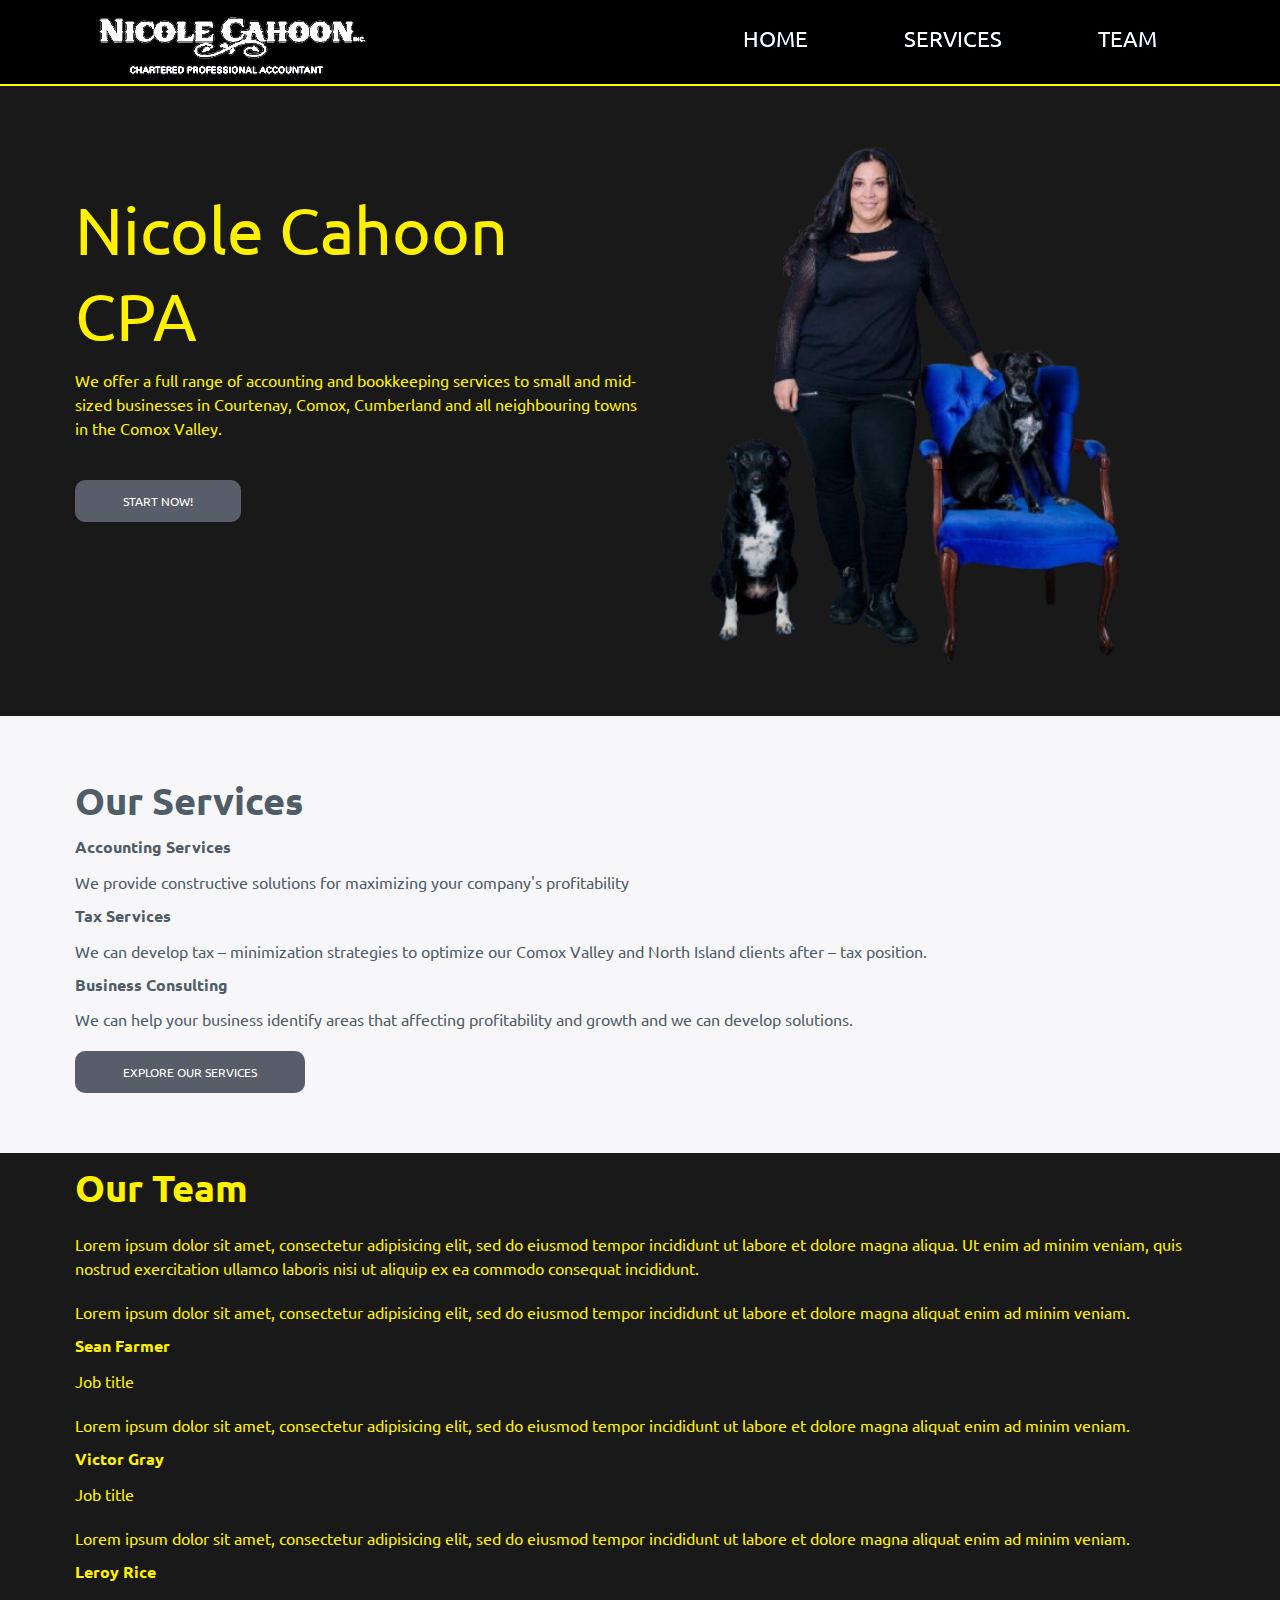
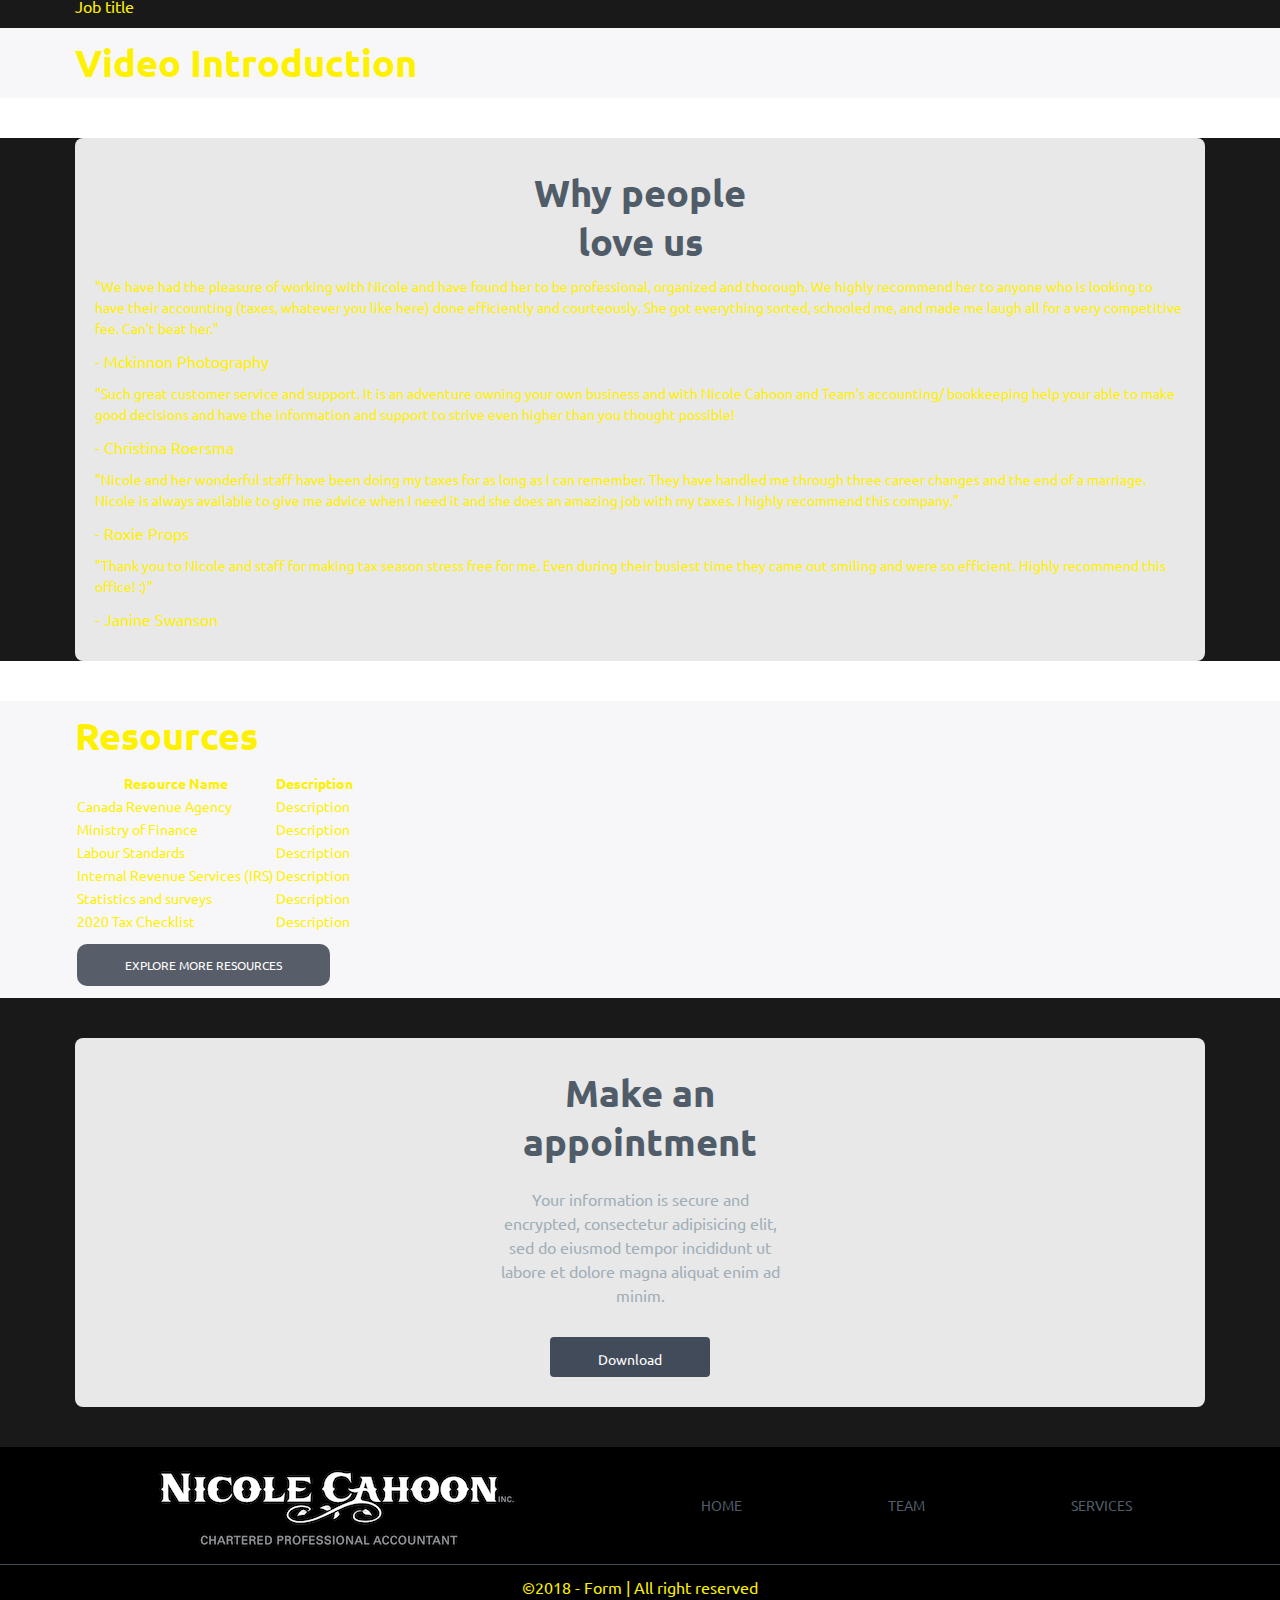
==== index.html @ ab1561c9 "Submit draft home page implementation." ====
<!DOCTYPE html>
<html lang="en">

<head>
  <meta charset="UTF-8" />
  <meta name="viewport" content="width=device-width, initial-scale=1.0" />
  <title>Project</title>
  <link rel="stylesheet" href="style.css" />
  <link rel="preconnect" href="https://fonts.googleapis.com" />
  <link rel="preconnect" href="https://fonts.gstatic.com" crossorigin />
  <link
    href="https://fonts.googleapis.com/css2?family=Ubuntu:ital,wght@0,300;0,400;0,500;0,700;1,300;1,400;1,500;1,700&display=swap"
    rel="stylesheet" />
  <link rel="stylesheet" href="https://cdnjs.cloudflare.com/ajax/libs/font-awesome/4.7.0/css/font-awesome.min.css" />
</head>

<body>
  <header class="dark-background">
    <div class="header-container content-width">
      <img class="header-logo" src="./images/Logo.png" alt="logo"/>
      <nav>
      <a class="toggle" onclick="showNav()"><i class="fa fa-bars" aria-hidden="true"></i></a>
      <ul id="nav-items">
        <li><a href="#">Home</a></li>
        <li><a href="#">Services</a></li>
        <li><a href="#">Team</a></li>
        </ul>
      </nav>
    </div>
  </header>
  <main>
    <section class="hero dark-background-transparent-dark">
      <div class="hero-container content-width">
        <h1>Nicole Cahoon CPA</h1>
        <p>
          We offer a full range of accounting and bookkeeping services to small and mid-sized businesses in Courtenay,
          Comox, Cumberland and all neighbouring towns in the Comox Valley.
        </p>
        <a class="button" href="#">Start Now!</a>
      </div>
    </section>
    <section class="services dark-background-transparent-light">
      <div class="content-width">
        <div class="services-container">
          <h2>Our Services</h2>
          <h3>Accounting Services</h3>
          <p>
            We provide constructive solutions for maximizing your company's profitability
          </p>
          <h3>Tax Services</h3>
          <p>
            We can develop tax – minimization strategies to optimize our Comox Valley and North Island clients after –
            tax position.
          </p>
          <h3>Business Consulting</h3>
          <p>
            We can help your business identify areas that affecting profitability and growth and we can develop
            solutions.
          </p>
          <a class="button" href="#">Explore our services</a>
        </div>
      </div>
    </section>
    <section class="team dark-background-transparent-dark">
      <div class="content-width">
        <div class="team-container">
          <h2>Our Team</h2>
          <div class="team-img"></div>
          <p>
            Lorem ipsum dolor sit amet, consectetur adipisicing elit, sed do
            eiusmod tempor incididunt ut labore et dolore magna aliqua. Ut
            enim ad minim veniam, quis nostrud exercitation ullamco laboris
            nisi ut aliquip ex ea commodo consequat incididunt.
          </p>
          <div class="team-cards">
            <div class="team-card1">
              <div class="team-card-img"></div>
              <p>
                Lorem ipsum dolor sit amet, consectetur adipisicing elit,
                sed do eiusmod tempor incididunt ut labore et dolore magna
                aliquat enim ad minim veniam.
              </p>
              <h3>Sean Farmer</h3>
              <p>Job title</p>
            </div>
            <div class="team-card2">
              <div class="team-card-img"></div>
              <p>
                Lorem ipsum dolor sit amet, consectetur adipisicing elit,
                sed do eiusmod tempor incididunt ut labore et dolore magna
                aliquat enim ad minim veniam.
              </p>
              <h3>Victor Gray</h3>
              <p>Job title</p>
            </div>
            <div class="team-card3">
              <div class="team-card-img"></div>
              <p>
                Lorem ipsum dolor sit amet, consectetur adipisicing elit,
                sed do eiusmod tempor incididunt ut labore et dolore magna
                aliquat enim ad minim veniam.
              </p>
              <h3>Leroy Rice</h3>
              <p>Job title</p>
            </div>
        </div>
      </div>
    </section>
    <section class="video-introduction dark-background-transparent-light">
      <div class="content-width">
        <div class="video-introduction-container">
          <h2>Video Introduction</h2>
        </div>
      </div>
    </section>
    <section class="testimonials dark-background-transparent-dark">
      <div class="content-width">
        <div class="testimonials-container">
          <h2>Why people love us</h2>
          <blockquote>
            "We have had the pleasure of working with Nicole and have found her to be professional, organized and
            thorough. We highly recommend her to anyone who is looking to have their accounting (taxes, whatever you
            like here) done efficiently and courteously. She got everything sorted, schooled me, and made me laugh all
            for a very competitive fee. Can't beat her."
            <p class="author">
              - Mckinnon Photography
            </p>
          </blockquote>
          <blockquote>
            "Such great customer service and support. It is an adventure owning your own business and with Nicole Cahoon
            and Team's accounting/ bookkeeping help your able to make good decisions and have the information and
            support to strive even higher than you thought possible!
            <p class="author">
              - Christina Roersma
            </p>
          </blockquote>
          <blockquote>
            "Nicole and her wonderful staff have been doing my taxes for as long as I can remember. They have handled me
            through three career changes and the end of a marriage. Nicole is always available to give me advice when I
            need it and she does an amazing job with my taxes. I highly recommend this company."
            <p class="author">
              - Roxie Props
            </p>
          </blockquote>
          <blockquote>
            "Thank you to Nicole and staff for making tax season stress free for me. Even during their busiest time they
            came out smiling and were so efficient. Highly recommend this office! :)"
            <p class="author">
              - Janine Swanson
            </p>
          </blockquote>
          </div>
        </div>
      </div>
    </section>
    <section class="resources dark-background-transparent-light">
      <div class="content-width">
        <div class="resources-container">
          <h2>Resources</h2>
          <table>
            <tr>
              <th>Resource Name</th>
              <th>Description</th>
            </tr>
            <tr>
              <td>Canada Revenue Agency</td>
              <td>Description</td>
            </tr>
            <tr>
              <td>Ministry of Finance</td>
              <td>Description</td>
            </tr>
            <tr>
              <td>Labour Standards</td>
              <td>Description</td>
            </tr>
            <tr>
              <td>Internal Revenue Services (IRS)</td>
              <td>Description</td>
            </tr>
            <tr>
              <td>Statistics and surveys</td>
              <td>Description</td>
            </tr>
            <tr>
              <td>2020 Tax Checklist</td>
              <td>Description</td>
            </tr>
            <tfoot>
              <tr>
                <td colspan="2">
                  <a class="button" href="#">Explore more resources</a>
                </td>
              </tr>
            </tfoot>
          </table>
        </div>
      </div>
    </section>
    <section class="call-to-action dark-background-transparent-dark">
      <div class="content-width">
        <div class="call-to-action-container">
          <h2>Make an appointment</h2>
          <p>
            Your information is secure and encrypted, consectetur
            adipisicing elit, sed do eiusmod tempor incididunt ut labore et
            dolore magna aliquat enim ad minim.
          </p>
          <a class="download-btn" href="#">Download</a>
        </div>
      </div>
    </section>
  </main>
  <footer class="dark-background">
    <div class="footer-container">
      <div class="footer-upper-container">
        <div class="footer-logo">
          <img src="./images/Logo.png" alt="logo" />
        </div>
        <a class="footer-home" href="#">Home</a>
        <a class="footer-blog" href="#">Team</a>
        <a class="footer-about" href="#">Services</a>
      </div>
      <div class="footer-bottom-container">
        <p>©2018 - Form | All right reserved</p>
      </div>
    </div>
  </footer>
  <script>
    function showNav() {
      var element = document.getElementById("nav-items");
      element.classList.toggle("show-items");
    }
  </script>
</body>

</html>
---- style.css ----
/*-------- GLOBAL STYLES ---------*/
* {
  box-sizing: border-box;
  margin: 0;
  padding: 0;
}

html {
  font-size: 62.5%;
}

body {
  font-size: 1.4rem;
  font-family: "Ubuntu", serif;
  font-weight: 400;
  color: #FEF100;
  line-height: 1.5;
}


/*-------- TYPOGRAPHY ---------*/

h1 {
  font-size: 3.8rem;
  color: #FEF100;
  line-height: 1.3;
  font-weight: 700;
  padding-left: 15px;
  padding-right: 15px;
}

h2 {
  font-size: 3.8rem;
  color: #FEF100;
  line-height: 1.3;
  font-weight: 700;
  padding: 1rem 0;
}

p {
  padding: 1rem 0;
  font-size: 1.6rem;
}

a {
  color: #424b5a;
  display: block;
  padding: 12px 48px;
  margin: 1rem 0;
}

a.button {
  color: #ffffff;
  text-transform: uppercase;
  background-color: #575d69;
  border-radius: 1rem;
  display: inline-block;
  text-decoration: none;
  font-size: 1.2rem;
}

/*-------- UTILITY ---------*/

.content-width {
  width: 334px;
  margin: auto;
}


.layout-helper {
  display: flex;
}

.bright-background-transparent {
  background-color: rgba(244, 245, 247, 0.7);
}

.dark-background-transparent-light {
  background-color: rgba(247, 247, 249, 1);
}

.dark-background-transparent-dark {
  background-color: rgba(0, 0, 0, 0.9);
}

.bright-background {
  background-color: rgba(244, 245, 247, 1);
}

.dark-background {
  background-color: rgba(0, 0, 0, 1);
}

/*-------- HEADER ---------*/
header {
  display: flex;
  flex-direction: row;
  justify-content: space-between;
  align-items: flex-start;
  border-bottom: 2px solid #FEF100;
  filter: brightness(200%);
}

.header-container {
  display: flex;
  flex-direction: row;
  justify-content: space-between;
  align-items: flex-start;
  filter: brightness(200%);
}

header .header-logo {
  width: 20rem;
}

.toggle {
  margin-right: 2rem;
  padding-right: 0;
}

nav {
  display: flex;
  flex-direction: column;
  text-align: right;
}

nav a {
  text-decoration: none;
  text-transform: uppercase;
}

nav ul {
  list-style-type: none;
  margin: 0;
  padding: 0;
  display: none;
  font-size: 2.2rem;
}

.show-items {
  display: flex;
  flex-direction: column;
  align-items: flex-end;
}

/*-------- FOOTER ---------*/

.footer {
  display: flex;
  flex-direction: column;
  justify-content: space-between;
  text-align: center;
  align-items: flex-start;
  filter: brightness(200%);
}

.footer-container {
  display: flex;
  flex-direction: column;
  justify-content: space-between;
  align-items: center;
  text-align: center;
  width: 100%;
}

.footer-upper-container {
  display: flex;
  flex-direction: column;
  justify-content: space-between;
  align-items: center;
  border-bottom: #424b5a 1px solid;
  padding-left: 5rem;
  padding-right: 10rem;
  width: 100%;
}

.footer-upper-container a {
  text-decoration: none;
  text-transform: uppercase;
  font-size: 1.4rem;
  font-weight: 400;
  color: #505d68;
}

.footer-logo {
  order: -1;
}

/*-------- HERO ---------*/

.hero-container {
  background-image: url("images/Hero.png");
  background-repeat: no-repeat;
  background-position: right bottom;
  background-size: 100% auto;
  min-height: 70vh;
  text-align: center;
  padding: 5rem 0;
}

/*-------- SERVICES ---------*/
.services h2,
.services h3,
.services p {
  color: #505d68;
}

.services {
  display: flex;
  flex-direction: column;
  align-items: center;
  justify-content: space-between;
  padding: 5rem 0;
}

/*-------- TESTIMONIALS ---------*/

.testimonials-container {
  display: flex;
  flex-direction: column;
  align-items: center;
  justify-content: space-between;
  width: 37.5rem;
  background-color: rgba(255, 255, 255, 0.9);
  position: relative;
  z-index: 1;
  padding: 2rem;
  border-radius: 8px;
}

.testimonials-container h2 {
  color: #505d68;
  font-weight: 700;
  font-size: 3.8rem;
  text-align: center;
  width: 28rem;
}

.testimonials-container h3 {
  color: #505d68;
  font-weight: 400;
  font-size: 1.6rem;
}

.testimonials-cards {
  display: flex;
  flex-direction: column;
  align-items: center;
  justify-content: space-between;
  width: 37.5rem;
}

.testimonials-card1,
.testimonials-card2,
.testimonials-card3 {
  display: flex;
  flex-direction: column;
  align-items: center;
  justify-content: space-around;
  text-align: center;
  padding-left: 3rem;
  padding-right: 3rem;
}

.testimonials-card-img {
  background-image: url("images/Avatar.svg");
  background-position: bottom right;
  background-size: 100%;
  background-repeat: no-repeat;
  margin-top: 4rem;
  margin-bottom: 3rem;
  width: 13.2rem;
  height: 12.3rem;
}

/*--- CALL-TO-ACTION ---*/

.call-to-action {
  display: flex;
}

.call-to-action-container {
  display: flex;
  flex-direction: column;
  align-items: center;
  justify-content: space-between;
  width: 37.5rem;
  height: auto;
  background-color: rgba(242, 245, 247, 0.9);
  text-align: center;
  margin-top: 4rem;
  width: 100%;
  background-color: rgba(255, 255, 255, 0.9);
  position: relative;
  z-index: 1;
  padding: 2rem;
  border-radius: 8px;
  margin: 2rem auto;
}

.call-to-action-container h2 {
  color: #505d68;
  font-weight: 700;
  font-size: 3.8rem;
  text-align: center;
  width: 28rem;
}

.call-to-action-container p {
  color: #a1aeb7;
  font-weight: 400;
  text-align: center;
  width: 28rem;
}

.download-btn {
  height: 4rem;
  margin-top: 2rem;
  margin-right: 2rem;
  color: #ffffff;
  background-color: #424b5a;
  border-radius: 4px;
  text-decoration: none;
}

/*-------- LARGE DEVICES (desktops, 1200px and up) ---------*/
@media only screen and (min-width: 1200px) {
  /* main {
    background-image: url("images/nc-side.png");
    background-size: cover;
    background-repeat: no-repeat;
    background-attachment: fixed;
    background-position: center;
    min-height: 100vh;
    position: relative;
  } */

  h1 {
    font-size: 6.6rem;
    font-weight: 400;
    padding-left: 0;
    padding-right: 0;
    width: 50%;
  }

  a {
    display: inline-block;
  }

  .content-width {
    width: 1130px;
  }

  /* LARGE HEADER */
  nav {
    text-align: left;
    flex-direction: row-reverse;
    justify-content: space-between;
    flex-grow: 2;
  }

  .sign {
    flex-grow: 0;
  }

  .toggle {
    display: none;
  }

  #nav-items {
    display: flex;
    flex-direction: row;
    align-content: center;
    align-items: center;
  }

  header .header-logo {
    width: 30rem;
  }
  /* LARGE HERO */
  /* section.hero {
    background-size: auto 95%;
    background-position: right;
    text-align: initial;
    height: initial;
  } */

  .hero-container {
    background-size: 55% auto;
    background-position: right;
    text-align: initial;
    height: initial;
    padding: 10rem 0;
  }

  section.hero p {
    padding-bottom: 30px;
    padding-left: 0;
    padding-right: 0;
    width: 50%;
  }

  /* LARGE BENEFITS */
  .main {
    display: flex;
  }

  /* LARGE TESTIMONIALS */
  .testimonials-container {
    width: 144rem;
  }

  .testimonials-cards {
    display: flex;
    flex-direction: row;
    justify-content: space-between;
    width: auto;
    gap: 3rem;
  }

  .testimonials-card1,
  .testimonials-card2,
  .testimonials-card3 {
    display: flex;
    flex-direction: column;
    align-items: center;
    justify-content: space-around;
    text-align: center;
    padding-left: 0;
    padding-right: 0;
    width: 36rem;
  }

  /*-------- FOOTER ---------*/

  .footer-container {
    display: flex;
    flex-direction: column;
    justify-content: space-between;
    align-items: center;
    text-align: center;
    width: 100%;
  }

  .footer-upper-container {
    gap: 5rem;
    flex-direction: row;
    width: 100%;
  }

  .footer-logo {
    order: 0;
    flex-grow: 1;
  }

  .benefits-container,
  .testimonials-container,
  .call-to-action-container {
    max-width: 1130px;
    margin: 4rem auto;
  }
}
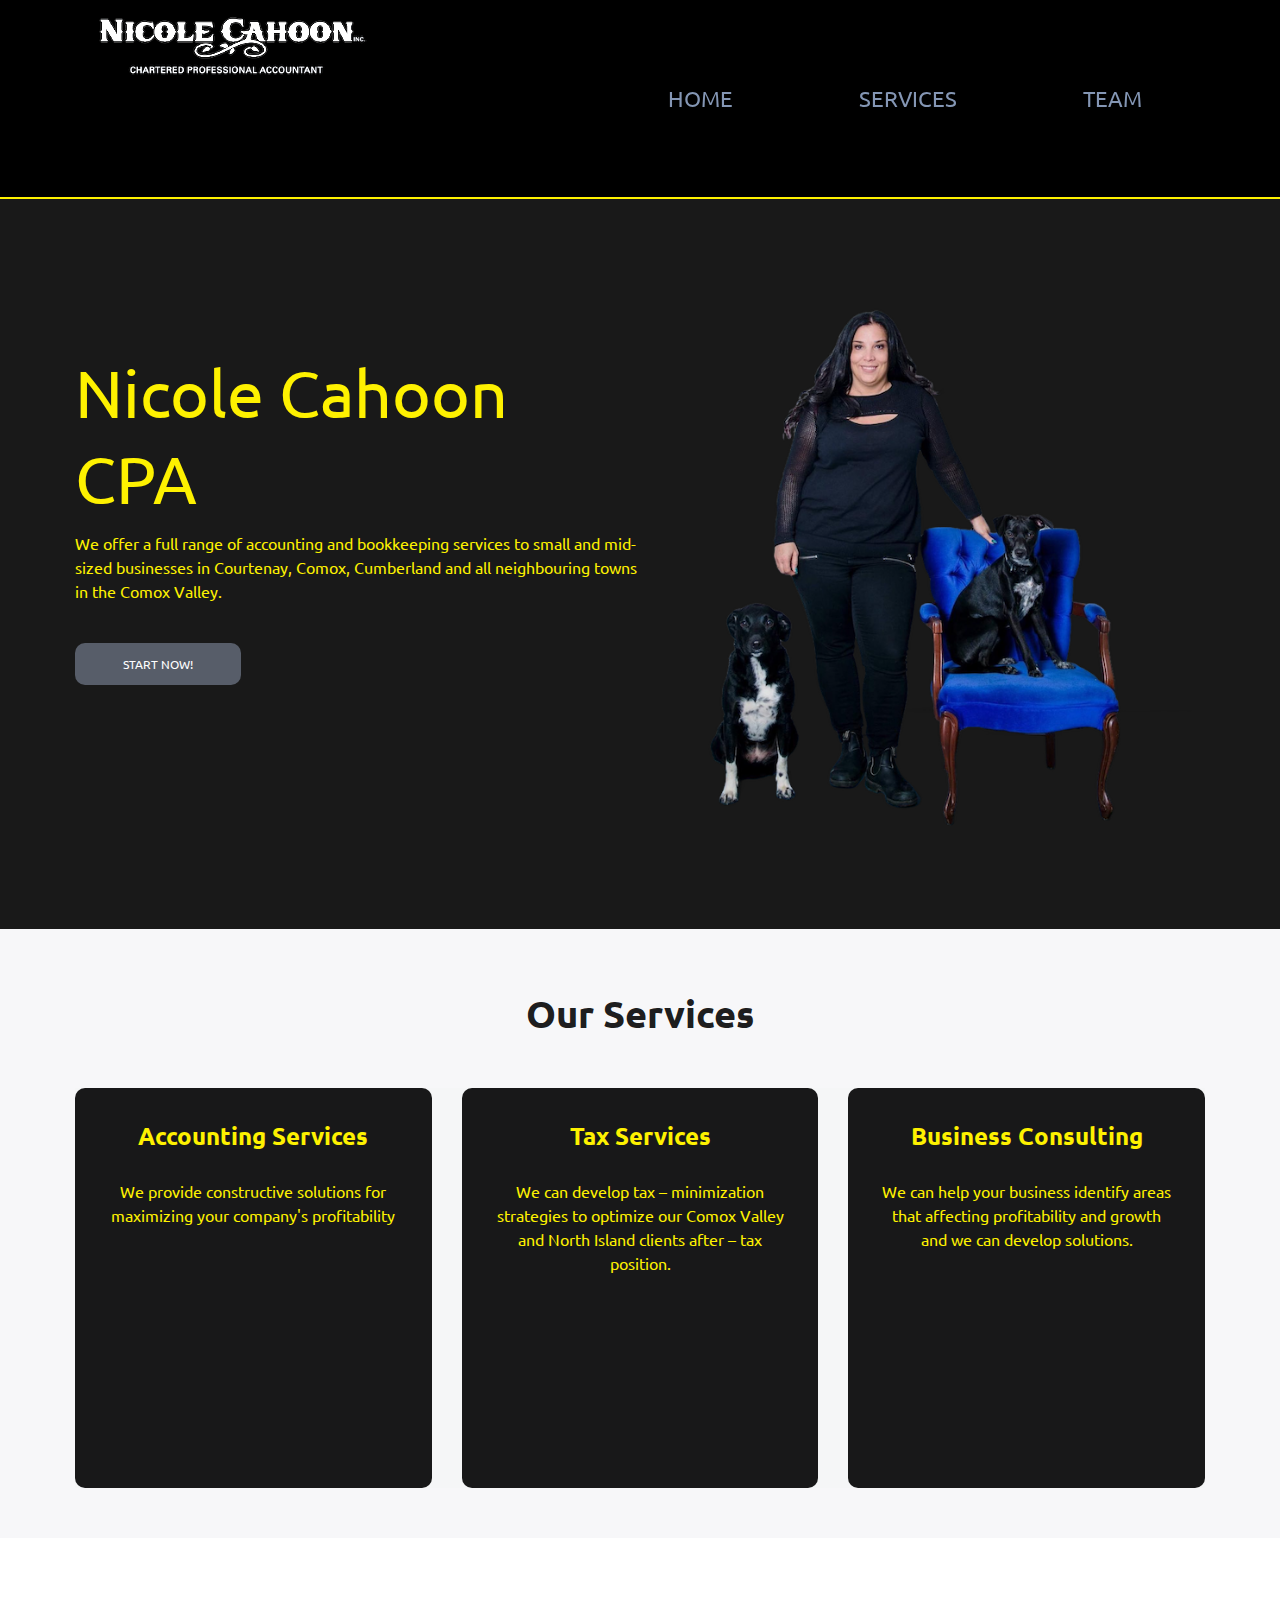
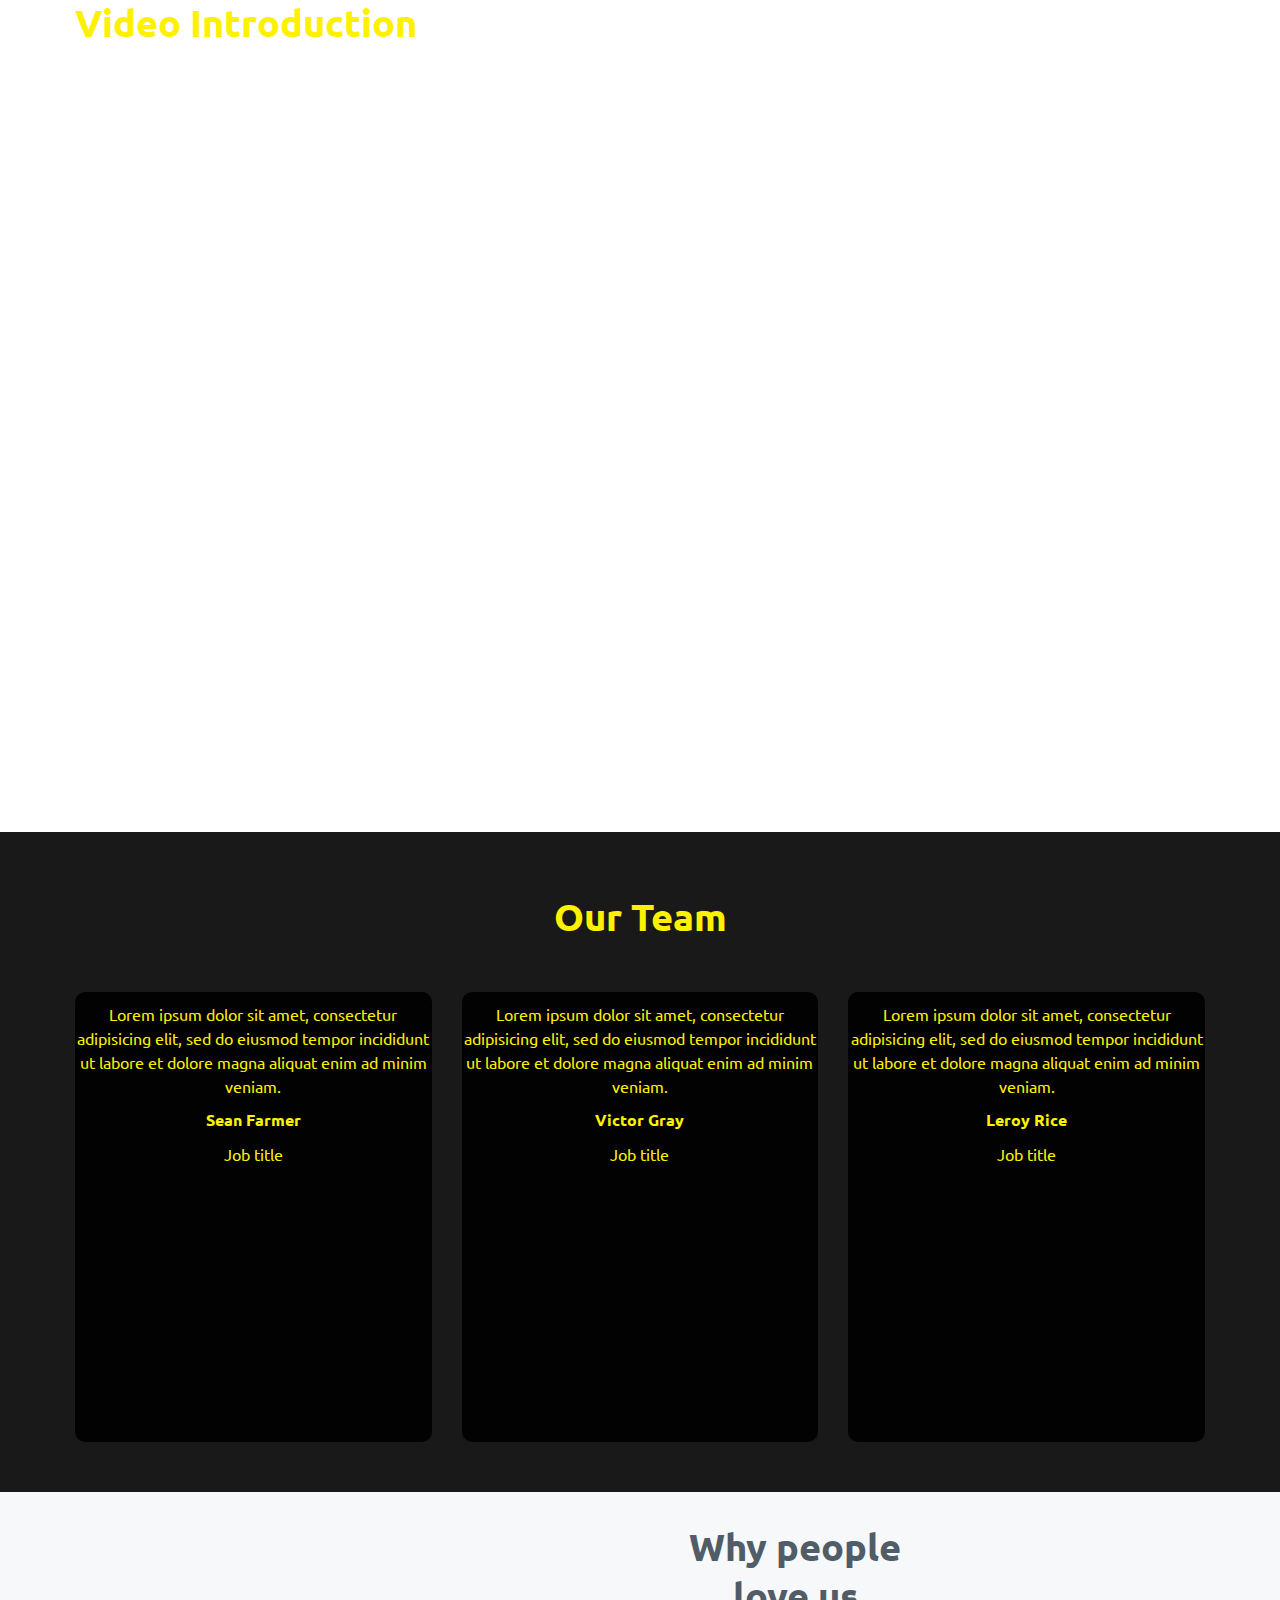
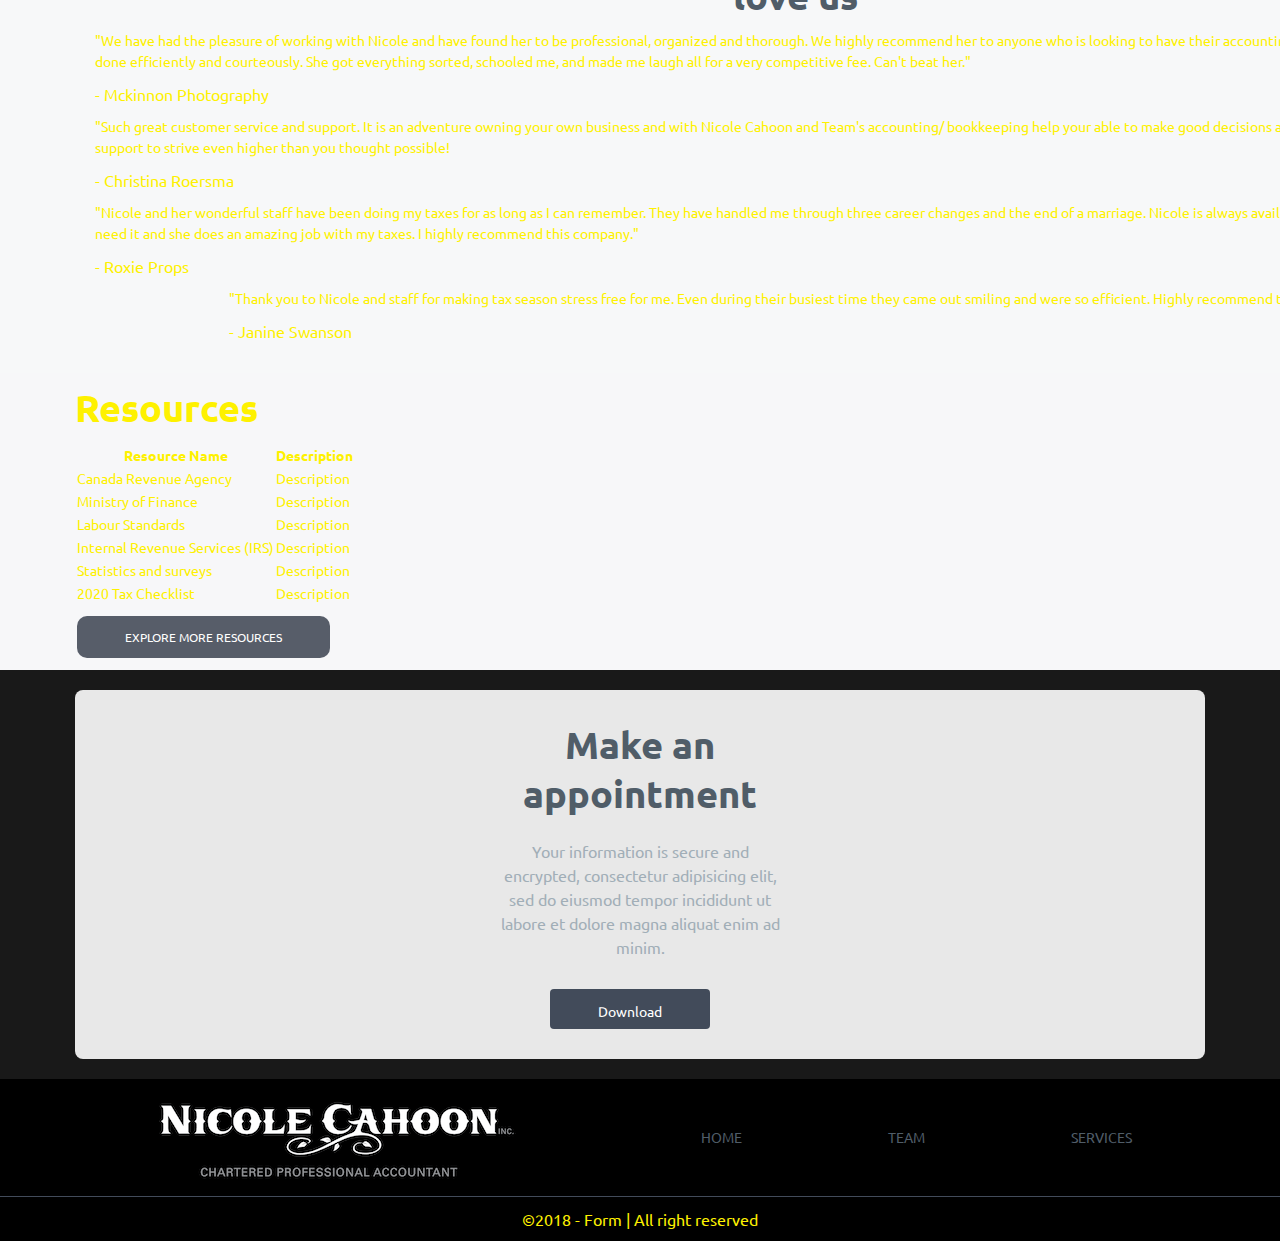
==== commit e7024586: "Update hero, services, team, video sections in main page." ====
--- a/index.html
+++ b/index.html
@@ -4,7 +4,7 @@
 <head>
   <meta charset="UTF-8" />
   <meta name="viewport" content="width=device-width, initial-scale=1.0" />
-  <title>Project</title>
+  <title>Nicole Cahoon CPA</title>
   <link rel="stylesheet" href="style.css" />
   <link rel="preconnect" href="https://fonts.googleapis.com" />
   <link rel="preconnect" href="https://fonts.gstatic.com" crossorigin />
@@ -17,13 +17,13 @@
 <body>
   <header class="dark-background">
     <div class="header-container content-width">
-      <img class="header-logo" src="./images/Logo.png" alt="logo"/>
+      <img class="header-logo" src="./images/Logo.png" alt="logo" />
       <nav>
-      <a class="toggle" onclick="showNav()"><i class="fa fa-bars" aria-hidden="true"></i></a>
-      <ul id="nav-items">
-        <li><a href="#">Home</a></li>
-        <li><a href="#">Services</a></li>
-        <li><a href="#">Team</a></li>
+        <a class="toggle" onclick="showNav()"><i class="fa fa-bars" aria-hidden="true"></i></a>
+        <ul id="nav-items">
+          <li><a href="#">Home</a></li>
+          <li><a href="#">Services</a></li>
+          <li><a href="#">Team</a></li>
         </ul>
       </nav>
     </div>
@@ -41,39 +41,47 @@
     </section>
     <section class="services dark-background-transparent-light">
       <div class="content-width">
-        <div class="services-container">
-          <h2>Our Services</h2>
-          <h3>Accounting Services</h3>
-          <p>
-            We provide constructive solutions for maximizing your company's profitability
-          </p>
-          <h3>Tax Services</h3>
-          <p>
-            We can develop tax – minimization strategies to optimize our Comox Valley and North Island clients after –
-            tax position.
-          </p>
-          <h3>Business Consulting</h3>
-          <p>
-            We can help your business identify areas that affecting profitability and growth and we can develop
-            solutions.
-          </p>
-          <a class="button" href="#">Explore our services</a>
-        </div>
-      </div>
+        <h2>Our Services</h2>
+        <div class="services-cards bright-background-transparent">
+          <div class="service-card dark-background-transparent-dark">
+            <h3>Accounting Services</h3>
+            <p>
+              We provide constructive solutions for maximizing your company's profitability
+            </p>
+          </div>
+          <div class="service-card dark-background-transparent-dark">
+            <h3>Tax Services</h3>
+            <p>
+              We can develop tax – minimization strategies to optimize our Comox Valley and North Island clients after –
+              tax position.
+            </p>
+          </div>
+          <div class="service-card dark-background-transparent-dark">
+            <h3>Business Consulting</h3>
+            <p>
+              We can help your business identify areas that affecting profitability and growth and we can develop
+              solutions.
+            </p>
+          </div>
+        </div>
+      </div>
+    </section>
+    <section class="video-introduction dark-background-transparent-light"></section>
+    <div class="video-introduction-container content-width">
+        <h2>Video Introduction</h2>
+        <iframe class="video-introduction-iframe" width="966" height="543" src="https://www.youtube.com/embed/tEJcna0bU1Q"
+          title="NIC Global Leaders of Tomorrow at Nicole Cahoon, CGA Accounting Services" frameborder="0"
+          allow="accelerometer; autoplay; clipboard-write; encrypted-media; gyroscope; picture-in-picture; web-share"
+          referrerpolicy="strict-origin-when-cross-origin" allowfullscreen></iframe>
+    </div>
     </section>
     <section class="team dark-background-transparent-dark">
       <div class="content-width">
         <div class="team-container">
           <h2>Our Team</h2>
           <div class="team-img"></div>
-          <p>
-            Lorem ipsum dolor sit amet, consectetur adipisicing elit, sed do
-            eiusmod tempor incididunt ut labore et dolore magna aliqua. Ut
-            enim ad minim veniam, quis nostrud exercitation ullamco laboris
-            nisi ut aliquip ex ea commodo consequat incididunt.
-          </p>
           <div class="team-cards">
-            <div class="team-card1">
+            <div class="team-card">
               <div class="team-card-img"></div>
               <p>
                 Lorem ipsum dolor sit amet, consectetur adipisicing elit,
@@ -83,7 +91,7 @@
               <h3>Sean Farmer</h3>
               <p>Job title</p>
             </div>
-            <div class="team-card2">
+            <div class="team-card">
               <div class="team-card-img"></div>
               <p>
                 Lorem ipsum dolor sit amet, consectetur adipisicing elit,
@@ -93,7 +101,7 @@
               <h3>Victor Gray</h3>
               <p>Job title</p>
             </div>
-            <div class="team-card3">
+            <div class="team-card">
               <div class="team-card-img"></div>
               <p>
                 Lorem ipsum dolor sit amet, consectetur adipisicing elit,
@@ -103,17 +111,10 @@
               <h3>Leroy Rice</h3>
               <p>Job title</p>
             </div>
-        </div>
-      </div>
-    </section>
-    <section class="video-introduction dark-background-transparent-light">
-      <div class="content-width">
-        <div class="video-introduction-container">
-          <h2>Video Introduction</h2>
-        </div>
-      </div>
-    </section>
-    <section class="testimonials dark-background-transparent-dark">
+          </div>
+        </div>
+    </section>
+    <section class="testimonials bright-background-transparent">
       <div class="content-width">
         <div class="testimonials-container">
           <h2>Why people love us</h2>
@@ -149,8 +150,8 @@
               - Janine Swanson
             </p>
           </blockquote>
-          </div>
-        </div>
+        </div>
+      </div>
       </div>
     </section>
     <section class="resources dark-background-transparent-light">
--- a/style.css
+++ b/style.css
@@ -16,7 +16,6 @@
   color: #FEF100;
   line-height: 1.5;
 }
-
 
 /*-------- TYPOGRAPHY ---------*/
 
@@ -66,7 +65,6 @@
   margin: auto;
 }
 
-
 .layout-helper {
   display: flex;
 }
@@ -98,7 +96,6 @@
   justify-content: space-between;
   align-items: flex-start;
   border-bottom: 2px solid #FEF100;
-  filter: brightness(200%);
 }
 
 .header-container {
@@ -111,36 +108,51 @@
 
 header .header-logo {
   width: 20rem;
+}
+
+nav {
+  display: flex;
+  flex-direction: column;
+  text-align: right;
+  position: relative;
+}
+
+nav a {
+  text-decoration: none;
+  text-transform: uppercase;
+  transition: color 0.3s ease;
+}
+
+nav a:hover {
+  color: #FEF100;
+}
+
+nav ul {
+  list-style-type: none;
+  margin: 6rem 0;
+  padding: 0;
+  display: none;
+  font-size: 2.2rem;
+  position: absolute;
+  top: 100%;
+  right: 0;
+  background-color: rgba(0, 0, 0, 0.9);
+  min-width: 20rem;
+  border-radius: 0 0 4px 4px;
+}
+
+.show-items {
+  display: flex;
+  flex-direction: column;
+  padding: 1rem 2rem;
 }
 
 .toggle {
   margin-right: 2rem;
   padding-right: 0;
-}
-
-nav {
-  display: flex;
-  flex-direction: column;
-  text-align: right;
-}
-
-nav a {
-  text-decoration: none;
-  text-transform: uppercase;
-}
-
-nav ul {
-  list-style-type: none;
-  margin: 0;
-  padding: 0;
-  display: none;
-  font-size: 2.2rem;
-}
-
-.show-items {
-  display: flex;
-  flex-direction: column;
-  align-items: flex-end;
+  position: fixed;
+  right: 2rem;
+  z-index: 100;
 }
 
 /*-------- FOOTER ---------*/
@@ -188,6 +200,10 @@
 
 /*-------- HERO ---------*/
 
+.hero {
+  padding-bottom: 5rem;
+}
+
 .hero-container {
   background-image: url("images/Hero.png");
   background-repeat: no-repeat;
@@ -199,18 +215,137 @@
 }
 
 /*-------- SERVICES ---------*/
-.services h2,
-.services h3,
-.services p {
-  color: #505d68;
-}
-
 .services {
   display: flex;
   flex-direction: column;
   align-items: center;
   justify-content: space-between;
   padding: 5rem 0;
+  gap: 4rem;
+}
+
+.services h2 {
+  text-align: center;
+  margin-bottom: 4rem;
+  color: rgba(0, 0, 0, 0.9);
+}
+
+.services-cards {
+  display: flex;
+  flex-direction: column;
+  gap: 3rem;
+  width: 100%;
+  max-width: 120rem;
+  padding: 0 2rem;
+}
+
+.service-card {
+  border-radius: 1rem;
+  padding: 3rem;
+  display: flex;
+  flex-direction: column;
+  align-items: center;
+  text-align: center;
+  /* transition: transform 0.3s ease; */
+}
+
+.service-card h3
+{
+  color: #FEF100;
+  /* color: rgba(25, 25, 25, 1); */
+  font-size: 2.4rem;
+  margin-bottom: 1.5rem;
+}
+
+.service-card p {
+  color: #FEF100;
+  /* color: rgba(25, 25, 25, 1); */
+  margin-bottom: 2rem;
+}
+
+/* Large screen styles */
+@media only screen and (min-width: 1200px) {
+  .services-cards {
+    flex-direction: row;
+    justify-content: space-between;
+    padding: 0;
+  }
+
+  .service-card {
+    width: 32%;
+    min-height: 40rem;
+  }
+}
+
+/*-------- VIDEO INTRODUCTION ---------*/
+.video-introduction-container {
+  padding: 5rem 0;
+}
+
+.video-introduction-iframe {
+  width: 100%;
+  height: calc(100vw * 543 / 966);
+  padding: 5rem 0;
+}
+
+/*-------- TEAM SECTION ---------*/
+.team {
+  display: flex;
+  flex-direction: column;
+  align-items: center;
+  padding: 5rem 0;
+}
+
+.team h2 {
+  text-align: center;
+  margin-bottom: 4rem;
+}
+
+.team-cards {
+  display: grid;
+  grid-template-columns: 1fr;
+  gap: 3rem;
+  width: 100%;
+}
+
+.team-card {
+  background-color: rgba(0, 0, 0, 0.9);
+  border-radius: 1rem;
+  overflow: hidden;
+  display: flex;
+  flex-direction: column;
+  align-items: center;
+  text-align: center;
+  width: 100%;
+}
+
+.team-card__image {
+  width: 100%;
+  height: 30rem;
+  object-fit: cover;
+}
+
+.team-card__content {
+  padding: 2rem;
+}
+
+.team-card__name {
+  color: #FEF100;
+  font-size: 2.4rem;
+  margin-bottom: 0.5rem;
+}
+
+.team-card__title {
+  color: #FEF100;
+  font-size: 1.6rem;
+  opacity: 0.8;
+  margin-bottom: 1.5rem;
+}
+
+.team-card__description {
+  color: #FEF100;
+  font-size: 1.4rem;
+  line-height: 1.6;
 }
 
 /*-------- TESTIMONIALS ---------*/
@@ -221,7 +356,7 @@
   align-items: center;
   justify-content: space-between;
   width: 37.5rem;
-  background-color: rgba(255, 255, 255, 0.9);
+  /* background-color: rgba(255, 255, 255, 0.9); */
   position: relative;
   z-index: 1;
   padding: 2rem;
@@ -248,29 +383,6 @@
   align-items: center;
   justify-content: space-between;
   width: 37.5rem;
-}
-
-.testimonials-card1,
-.testimonials-card2,
-.testimonials-card3 {
-  display: flex;
-  flex-direction: column;
-  align-items: center;
-  justify-content: space-around;
-  text-align: center;
-  padding-left: 3rem;
-  padding-right: 3rem;
-}
-
-.testimonials-card-img {
-  background-image: url("images/Avatar.svg");
-  background-position: bottom right;
-  background-size: 100%;
-  background-repeat: no-repeat;
-  margin-top: 4rem;
-  margin-bottom: 3rem;
-  width: 13.2rem;
-  height: 12.3rem;
 }
 
 /*--- CALL-TO-ACTION ---*/
@@ -324,17 +436,8 @@
 }
 
 /*-------- LARGE DEVICES (desktops, 1200px and up) ---------*/
+
 @media only screen and (min-width: 1200px) {
-  /* main {
-    background-image: url("images/nc-side.png");
-    background-size: cover;
-    background-repeat: no-repeat;
-    background-attachment: fixed;
-    background-position: center;
-    min-height: 100vh;
-    position: relative;
-  } */
-
   h1 {
     font-size: 6.6rem;
     font-weight: 400;
@@ -349,6 +452,7 @@
 
   .content-width {
     width: 1130px;
+    margin: auto;
   }
 
   /* LARGE HEADER */
@@ -370,20 +474,17 @@
   #nav-items {
     display: flex;
     flex-direction: row;
-    align-content: center;
-    align-items: center;
   }
 
   header .header-logo {
     width: 30rem;
   }
+
   /* LARGE HERO */
-  /* section.hero {
-    background-size: auto 95%;
-    background-position: right;
-    text-align: initial;
-    height: initial;
-  } */
+
+  .hero {
+    padding: 5rem;
+  }
 
   .hero-container {
     background-size: 55% auto;
@@ -400,35 +501,21 @@
     width: 50%;
   }
 
-  /* LARGE BENEFITS */
   .main {
     display: flex;
+  }
+
+  .team-cards {
+    grid-template-columns: repeat(3, 1fr);
+  }
+
+  .team-card {
+    min-height: 45rem;
   }
 
   /* LARGE TESTIMONIALS */
   .testimonials-container {
     width: 144rem;
-  }
-
-  .testimonials-cards {
-    display: flex;
-    flex-direction: row;
-    justify-content: space-between;
-    width: auto;
-    gap: 3rem;
-  }
-
-  .testimonials-card1,
-  .testimonials-card2,
-  .testimonials-card3 {
-    display: flex;
-    flex-direction: column;
-    align-items: center;
-    justify-content: space-around;
-    text-align: center;
-    padding-left: 0;
-    padding-right: 0;
-    width: 36rem;
   }
 
   /*-------- FOOTER ---------*/
@@ -453,10 +540,21 @@
     flex-grow: 1;
   }
 
-  .benefits-container,
-  .testimonials-container,
-  .call-to-action-container {
-    max-width: 1130px;
-    margin: 4rem auto;
-  }
-}
+  nav ul {
+    position: static;
+    background-color: transparent;
+    min-width: auto;
+  }
+
+  nav ul li {
+    padding: 0 1.5rem;
+  }
+
+  nav ul li:hover {
+    background-color: transparent;
+  }
+
+  nav a:hover {
+    color: rgba(254, 241, 0, 0.7);
+  }
+}
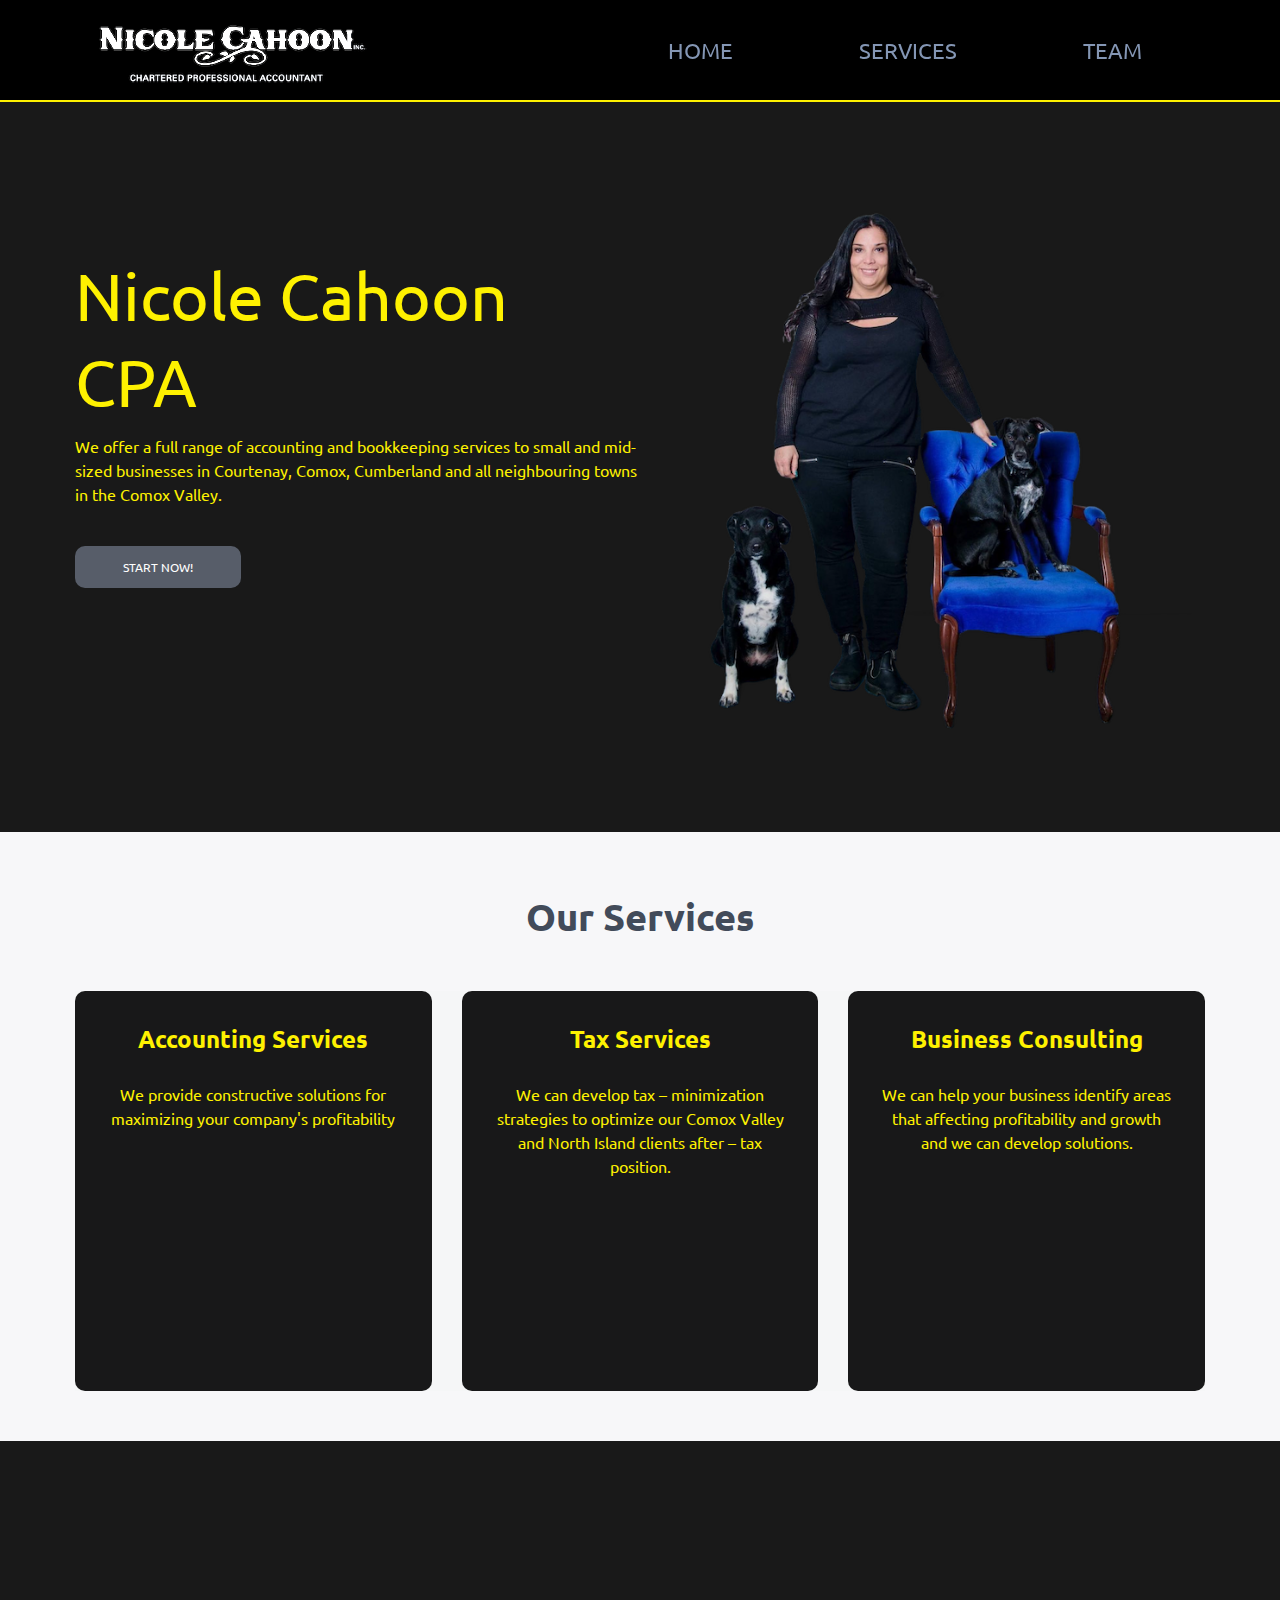
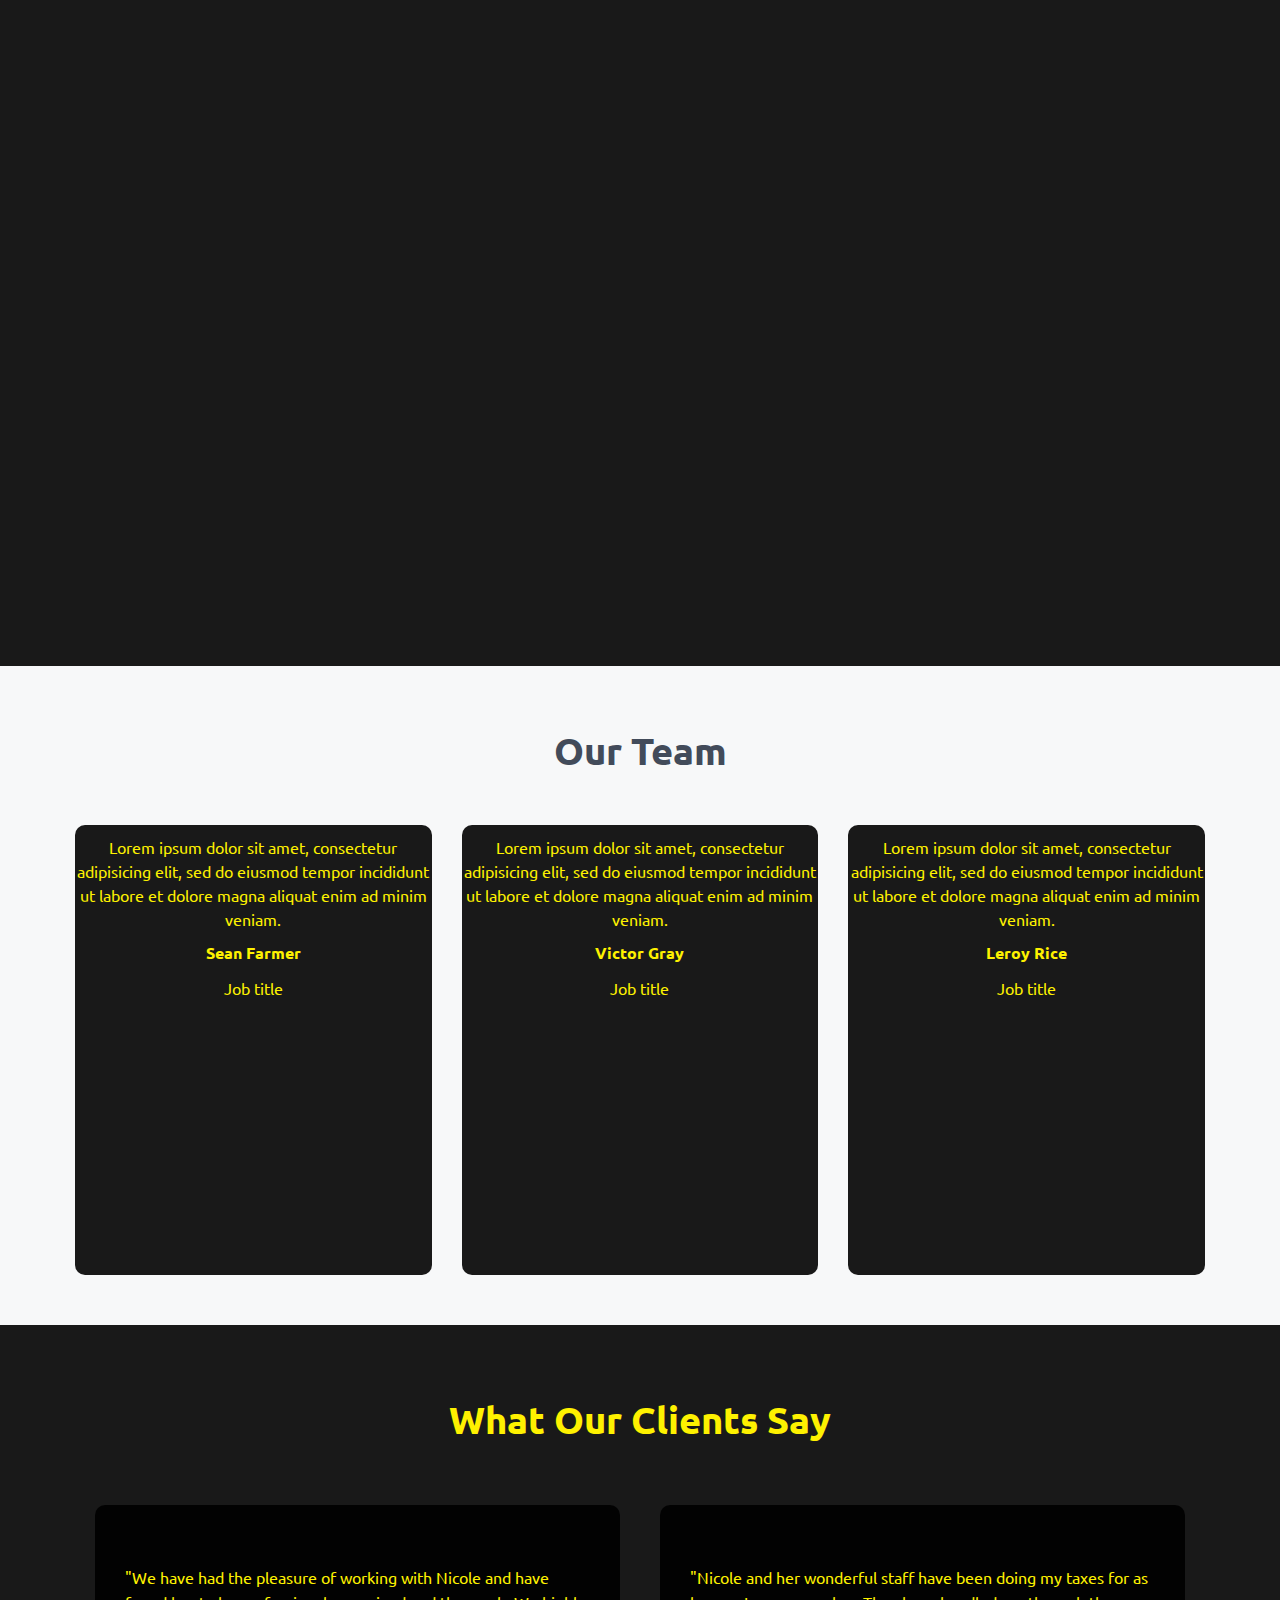
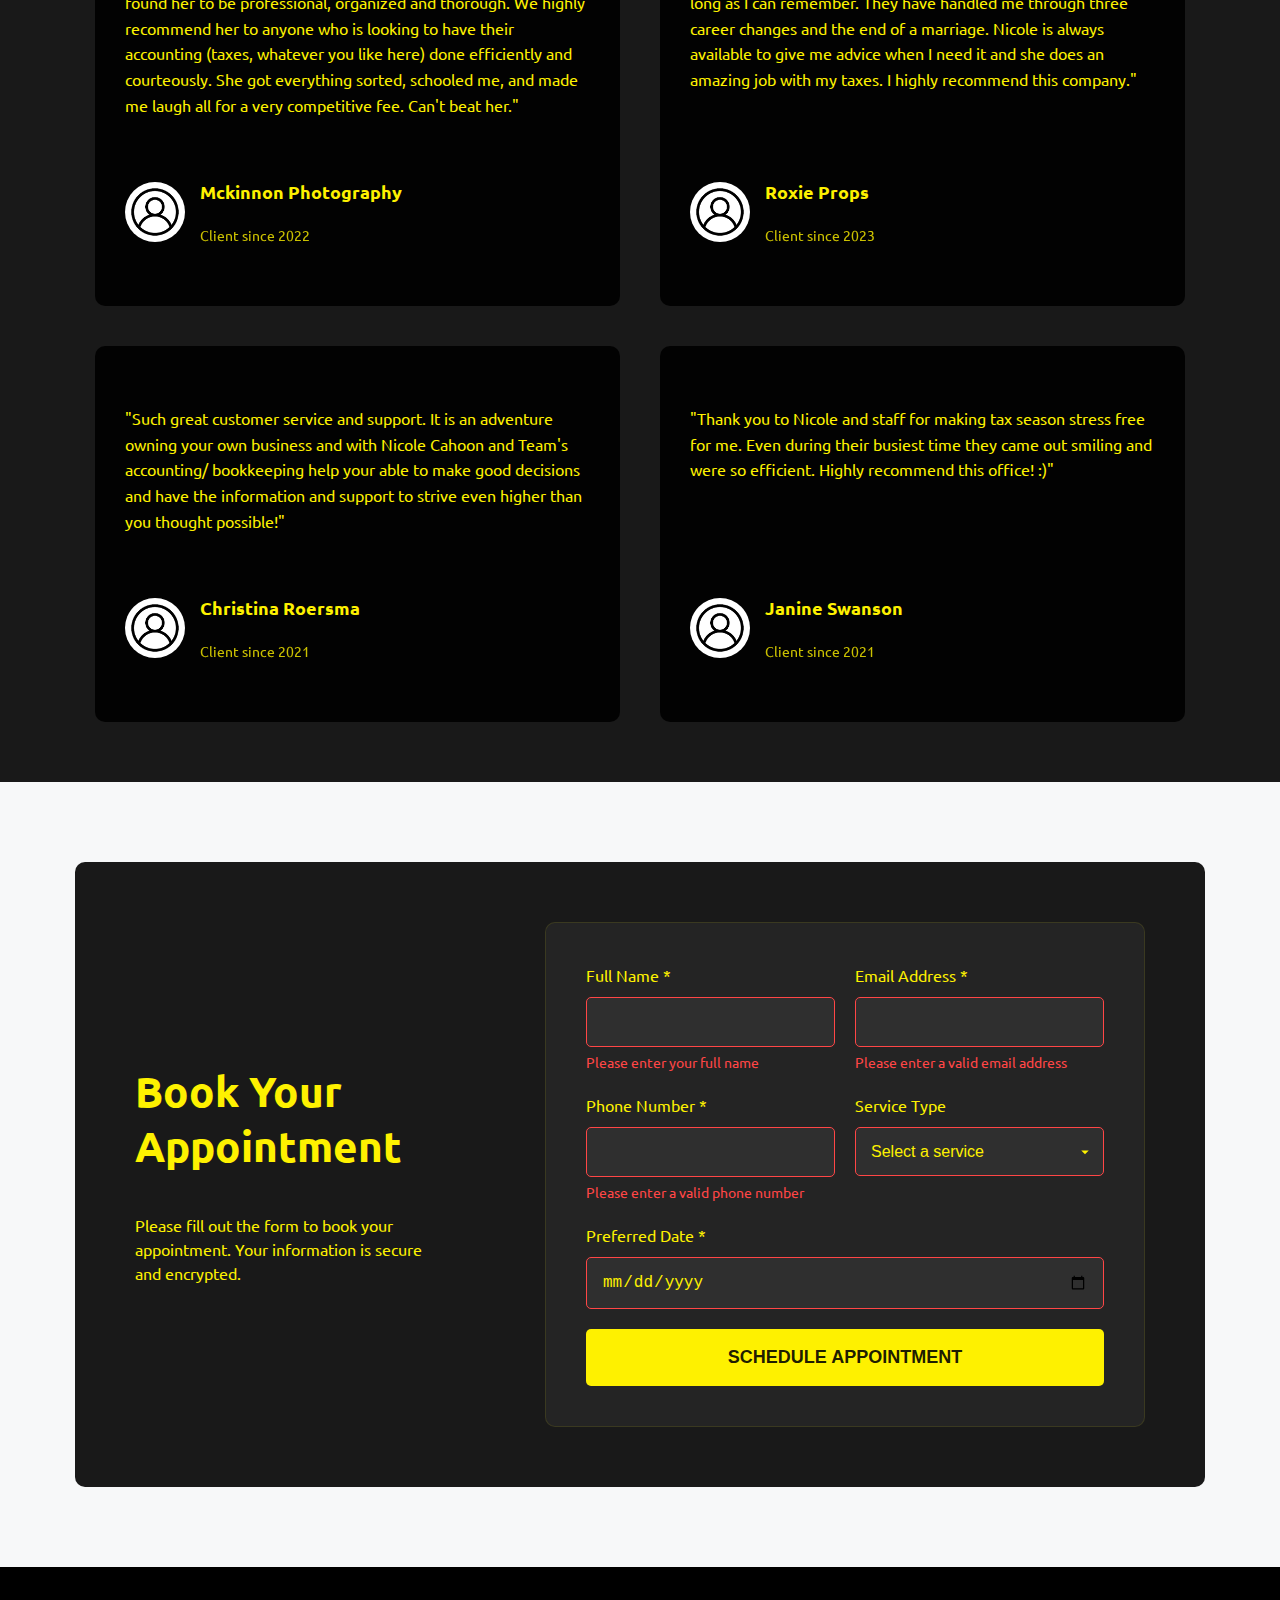
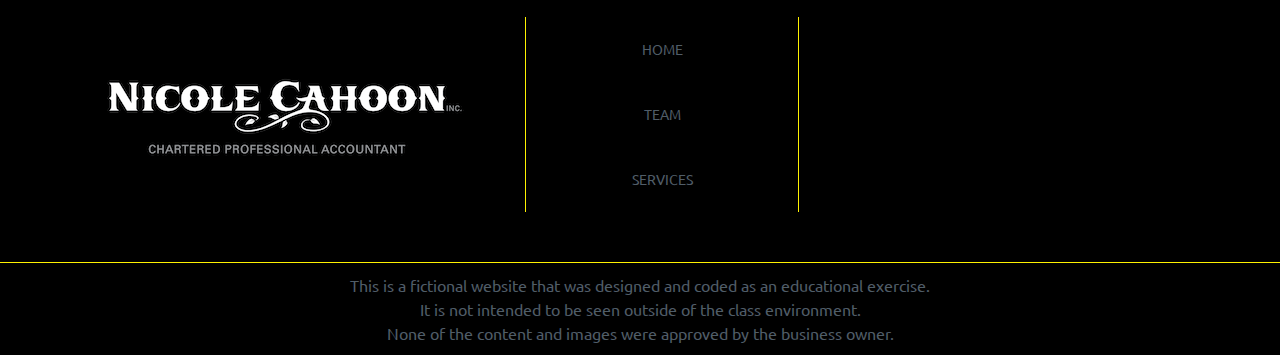
==== commit bd17b4c4: "Add testimonial, call-to-action, footer, video and googlemap" ====
--- a/index.html
+++ b/index.html
@@ -66,164 +66,205 @@
         </div>
       </div>
     </section>
-    <section class="video-introduction dark-background-transparent-light"></section>
-    <div class="video-introduction-container content-width">
-        <h2>Video Introduction</h2>
-        <iframe class="video-introduction-iframe" width="966" height="543" src="https://www.youtube.com/embed/tEJcna0bU1Q"
+    <section class="video-introduction dark-background-transparent-dark">
+      <div class="video-introduction-container content-width">
+        <!-- <h2>Video Introduction</h2> -->
+        <iframe class="video-introduction-iframe" width="966" height="543"
+          src="https://www.youtube.com/embed/tEJcna0bU1Q"
           title="NIC Global Leaders of Tomorrow at Nicole Cahoon, CGA Accounting Services" frameborder="0"
           allow="accelerometer; autoplay; clipboard-write; encrypted-media; gyroscope; picture-in-picture; web-share"
           referrerpolicy="strict-origin-when-cross-origin" allowfullscreen></iframe>
-    </div>
-    </section>
-    <section class="team dark-background-transparent-dark">
-      <div class="content-width">
-        <div class="team-container">
-          <h2>Our Team</h2>
-          <div class="team-img"></div>
-          <div class="team-cards">
-            <div class="team-card">
-              <div class="team-card-img"></div>
-              <p>
-                Lorem ipsum dolor sit amet, consectetur adipisicing elit,
-                sed do eiusmod tempor incididunt ut labore et dolore magna
-                aliquat enim ad minim veniam.
+      </div>
+    </section>
+    <section class="team bright-background-transparent">
+      <div class="team-container content-width">
+        <h2>Our Team</h2>
+        <div class="team-img"></div>
+        <div class="team-cards">
+          <div class="team-card">
+            <div class="team-card-img"></div>
+            <p>
+              Lorem ipsum dolor sit amet, consectetur adipisicing elit,
+              sed do eiusmod tempor incididunt ut labore et dolore magna
+              aliquat enim ad minim veniam.
+            </p>
+            <h3>Sean Farmer</h3>
+            <p>Job title</p>
+          </div>
+          <div class="team-card">
+            <div class="team-card-img"></div>
+            <p>
+              Lorem ipsum dolor sit amet, consectetur adipisicing elit,
+              sed do eiusmod tempor incididunt ut labore et dolore magna
+              aliquat enim ad minim veniam.
+            </p>
+            <h3>Victor Gray</h3>
+            <p>Job title</p>
+          </div>
+          <div class="team-card">
+            <div class="team-card-img"></div>
+            <p>
+              Lorem ipsum dolor sit amet, consectetur adipisicing elit,
+              sed do eiusmod tempor incididunt ut labore et dolore magna
+              aliquat enim ad minim veniam.
+            </p>
+            <h3>Leroy Rice</h3>
+            <p>Job title</p>
+          </div>
+        </div>
+    </section>
+    <section class="testimonials dark-background-transparent-dark">
+      <div class="testimonials-container content-width">
+        <h2>What Our Clients Say</h2>
+        <div class="testimonials-cards">
+          <div class="testimonial-card">
+            <blockquote>
+              <p class="testimonial-card__content">
+                "We have had the pleasure of working with Nicole and have found her to be professional, organized and
+                thorough. We highly recommend her to anyone who is looking to have their accounting (taxes, whatever you
+                like here) done efficiently and courteously. She got everything sorted, schooled me, and made me laugh
+                all
+                for a very competitive fee. Can't beat her." </p>
+              <footer class="testimonial-card__author">
+                <img src="images/sb.png" alt="" class="testimonial-card__author-image">
+                <div class="testimonial-card__author-info">
+                  <p class="testimonial-card__author-name">Mckinnon Photography</p>
+                  <p class="testimonial-card__author-title">Client since 2022</p>
+                </div>
+              </footer>
+            </blockquote>
+          </div>
+          <div class="testimonial-card">
+            <blockquote>
+              <p class="testimonial-card__content">
+                "Nicole and her wonderful staff have been doing my taxes for as long as I can remember. They have
+                handled me
+                through three career changes and the end of a marriage. Nicole is always available to give me advice
+                when I
+                need it and she does an amazing job with my taxes. I highly recommend this company."
               </p>
-              <h3>Sean Farmer</h3>
-              <p>Job title</p>
-            </div>
-            <div class="team-card">
-              <div class="team-card-img"></div>
-              <p>
-                Lorem ipsum dolor sit amet, consectetur adipisicing elit,
-                sed do eiusmod tempor incididunt ut labore et dolore magna
-                aliquat enim ad minim veniam.
+              <footer class="testimonial-card__author">
+                <img src="images/sb.png" alt="" class="testimonial-card__author-image">
+                <div class="testimonial-card__author-info">
+                  <p class="testimonial-card__author-name">Roxie Props</p>
+                  <p class="testimonial-card__author-title">Client since 2023</p>
+                </div>
+              </footer>
+            </blockquote>
+          </div>
+
+          <div class="testimonial-card">
+            <blockquote>
+              <p class="testimonial-card__content">
+                "Such great customer service and support. It is an adventure owning your own business and with Nicole
+                Cahoon
+                and Team's accounting/ bookkeeping help your able to make good decisions and have the information and
+                support to strive even higher than you thought possible!" </p>
+              <footer class="testimonial-card__author">
+                <img src="images/sb.png" alt="" class="testimonial-card__author-image">
+                <div class="testimonial-card__author-info">
+                  <p class="testimonial-card__author-name">Christina Roersma</p>
+                  <p class="testimonial-card__author-title">Client since 2021</p>
+                </div>
+              </footer>
+            </blockquote>
+          </div>
+          <div class="testimonial-card">
+            <blockquote>
+              <p class="testimonial-card__content">
+                "Thank you to Nicole and staff for making tax season stress free for me. Even during their busiest time
+                they
+                came out smiling and were so efficient. Highly recommend this office! :)"
               </p>
-              <h3>Victor Gray</h3>
-              <p>Job title</p>
-            </div>
-            <div class="team-card">
-              <div class="team-card-img"></div>
-              <p>
-                Lorem ipsum dolor sit amet, consectetur adipisicing elit,
-                sed do eiusmod tempor incididunt ut labore et dolore magna
-                aliquat enim ad minim veniam.
-              </p>
-              <h3>Leroy Rice</h3>
-              <p>Job title</p>
-            </div>
-          </div>
-        </div>
-    </section>
-    <section class="testimonials bright-background-transparent">
-      <div class="content-width">
-        <div class="testimonials-container">
-          <h2>Why people love us</h2>
-          <blockquote>
-            "We have had the pleasure of working with Nicole and have found her to be professional, organized and
-            thorough. We highly recommend her to anyone who is looking to have their accounting (taxes, whatever you
-            like here) done efficiently and courteously. She got everything sorted, schooled me, and made me laugh all
-            for a very competitive fee. Can't beat her."
-            <p class="author">
-              - Mckinnon Photography
-            </p>
-          </blockquote>
-          <blockquote>
-            "Such great customer service and support. It is an adventure owning your own business and with Nicole Cahoon
-            and Team's accounting/ bookkeeping help your able to make good decisions and have the information and
-            support to strive even higher than you thought possible!
-            <p class="author">
-              - Christina Roersma
-            </p>
-          </blockquote>
-          <blockquote>
-            "Nicole and her wonderful staff have been doing my taxes for as long as I can remember. They have handled me
-            through three career changes and the end of a marriage. Nicole is always available to give me advice when I
-            need it and she does an amazing job with my taxes. I highly recommend this company."
-            <p class="author">
-              - Roxie Props
-            </p>
-          </blockquote>
-          <blockquote>
-            "Thank you to Nicole and staff for making tax season stress free for me. Even during their busiest time they
-            came out smiling and were so efficient. Highly recommend this office! :)"
-            <p class="author">
-              - Janine Swanson
-            </p>
-          </blockquote>
-        </div>
-      </div>
-      </div>
-    </section>
-    <section class="resources dark-background-transparent-light">
-      <div class="content-width">
-        <div class="resources-container">
-          <h2>Resources</h2>
-          <table>
-            <tr>
-              <th>Resource Name</th>
-              <th>Description</th>
-            </tr>
-            <tr>
-              <td>Canada Revenue Agency</td>
-              <td>Description</td>
-            </tr>
-            <tr>
-              <td>Ministry of Finance</td>
-              <td>Description</td>
-            </tr>
-            <tr>
-              <td>Labour Standards</td>
-              <td>Description</td>
-            </tr>
-            <tr>
-              <td>Internal Revenue Services (IRS)</td>
-              <td>Description</td>
-            </tr>
-            <tr>
-              <td>Statistics and surveys</td>
-              <td>Description</td>
-            </tr>
-            <tr>
-              <td>2020 Tax Checklist</td>
-              <td>Description</td>
-            </tr>
-            <tfoot>
-              <tr>
-                <td colspan="2">
-                  <a class="button" href="#">Explore more resources</a>
-                </td>
-              </tr>
-            </tfoot>
-          </table>
-        </div>
-      </div>
-    </section>
-    <section class="call-to-action dark-background-transparent-dark">
-      <div class="content-width">
-        <div class="call-to-action-container">
-          <h2>Make an appointment</h2>
+              <footer class="testimonial-card__author">
+                <img src="images/sb.png" alt="" class="testimonial-card__author-image">
+                <div class="testimonial-card__author-info">
+                  <p class="testimonial-card__author-name">Janine Swanson</p>
+                  <p class="testimonial-card__author-title">Client since 2021</p>
+                </div>
+              </footer>
+            </blockquote>
+          </div>
+        </div>
+      </div>
+    </section>
+    <section class="call-to-action bright-background-transparent">
+      <div class="call-to-action-container content-width">
+        <div class="call-to-action-text">
+          <h2>Book Your Appointment</h2>
           <p>
-            Your information is secure and encrypted, consectetur
-            adipisicing elit, sed do eiusmod tempor incididunt ut labore et
-            dolore magna aliquat enim ad minim.
+            Please fill out the form to book your appointment. Your information is secure and encrypted.
           </p>
-          <a class="download-btn" href="#">Download</a>
-        </div>
+        </div>
+        <form class="appointment-form" method="POST">
+          <div class="form-row">
+            <div class="form-group">
+              <label for="name" class="form-label">Full Name *</label>
+              <input type="text" id="name" name="name" class="form-input" required minlength="2">
+              <span class="error-message">Please enter your full name</span>
+            </div>
+
+            <div class="form-group">
+              <label for="email" class="form-label">Email Address *</label>
+              <input type="email" id="email" name="email" class="form-input" required>
+              <span class="error-message">Please enter a valid email address</span>
+            </div>
+          </div>
+
+          <div class="form-row">
+            <div class="form-group">
+              <label for="phone" class="form-label">Phone Number *</label>
+              <input type="tel" id="phone" name="phone" class="form-input" required pattern="[0-9]{10}">
+              <span class="error-message">Please enter a valid phone number</span>
+            </div>
+
+            <div class="form-group">
+              <label for="service" class="form-label">Service Type</label>
+              <select id="service" name="service" class="form-select" required>
+                <option value="">Select a service</option>
+                <option value="accounting">Accounting Services</option>
+                <option value="tax">Tax Services</option>
+                <option value="business">Business Consulting</option>
+                <option value="general">General Questions</option>
+              </select>
+            </div>
+          </div>
+
+          <div class="form-group">
+            <label for="date" class="form-label">Preferred Date *</label>
+            <input type="date" id="date" name="date" class="form-input" required min="2024-01-01">
+          </div>
+
+          <button type="submit" class="form-submit">
+            Schedule Appointment
+          </button>
+        </form>
       </div>
     </section>
   </main>
   <footer class="dark-background">
     <div class="footer-container">
-      <div class="footer-upper-container">
-        <div class="footer-logo">
-          <img src="./images/Logo.png" alt="logo" />
-        </div>
-        <a class="footer-home" href="#">Home</a>
-        <a class="footer-blog" href="#">Team</a>
-        <a class="footer-about" href="#">Services</a>
-      </div>
-      <div class="footer-bottom-container">
-        <p>©2018 - Form | All right reserved</p>
+      <div class="footer-container-halper">
+        <div class="footer-upper-container content-width">
+          <div class="footer-logo">
+            <img src="./images/Logo.png" alt="logo" />
+          </div>
+          <div class="footer-nav">
+            <a class="footer-home" href="#">Home</a>
+            <a class="footer-blog" href="#">Team</a>
+            <a class="footer-about" href="#">Services</a>
+          </div>
+          <iframe class="footer-map content-width"
+            src="https://www.google.com/maps/embed?pb=!1m18!1m12!1m3!1d2581.4558475406243!2d-124.99347092341199!3d49.68338797145595!2m3!1f0!2f0!3f0!3m2!1i1024!2i768!4f13.1!3m3!1m2!1s0x54881387ee557a91%3A0xf9df7ea74d2c4403!2sNicole%20Cahoon%2C%20Chartered%20Professional%20Accountant!5e0!3m2!1sen!2sca!4v1731903703342!5m2!1sen!2sca"
+            width="600" height="450" style="border:0;" allowfullscreen="" loading="lazy"
+            referrerpolicy="no-referrer-when-downgrade"></iframe>
+        </div>
+      </div>
+      <div class="footer-bottom-container content-width">
+        <p>This is a fictional website that was
+          designed and coded as an educational exercise. <br>It is not intended to be seen
+          outside of the class environment. <br>None of the content and images were approved
+          by the business owner.</p>
       </div>
     </div>
   </footer>
--- a/style.css
+++ b/style.css
@@ -175,15 +175,17 @@
   width: 100%;
 }
 
+.footer-container-halper {
+  border-bottom: #FEF100 1px solid;
+  width: 100%;
+}
+
 .footer-upper-container {
   display: flex;
   flex-direction: column;
   justify-content: space-between;
   align-items: center;
-  border-bottom: #424b5a 1px solid;
-  padding-left: 5rem;
-  padding-right: 10rem;
-  width: 100%;
+  padding-bottom: 5rem;
 }
 
 .footer-upper-container a {
@@ -194,6 +196,11 @@
   color: #505d68;
 }
 
+.footer-bottom-container {
+  color: #505d68;
+}
+
+
 .footer-logo {
   order: -1;
 }
@@ -227,7 +234,7 @@
 .services h2 {
   text-align: center;
   margin-bottom: 4rem;
-  color: rgba(0, 0, 0, 0.9);
+  color: #424b5a;
 }
 
 .services-cards {
@@ -263,19 +270,6 @@
   margin-bottom: 2rem;
 }
 
-/* Large screen styles */
-@media only screen and (min-width: 1200px) {
-  .services-cards {
-    flex-direction: row;
-    justify-content: space-between;
-    padding: 0;
-  }
-
-  .service-card {
-    width: 32%;
-    min-height: 40rem;
-  }
-}
 
 /*-------- VIDEO INTRODUCTION ---------*/
 .video-introduction-container {
@@ -297,6 +291,7 @@
 }
 
 .team h2 {
+  color: #424b5a;
   text-align: center;
   margin-bottom: 4rem;
 }
@@ -349,90 +344,208 @@
 }
 
 /*-------- TESTIMONIALS ---------*/
+/* .testimonials {
+  padding: 5rem 0;
+} */
 
 .testimonials-container {
   display: flex;
   flex-direction: column;
   align-items: center;
+  justify-content: center;
+  margin: 0 auto;
+  padding: 4rem 0;
+}
+
+.testimonials-container h2 {
+  text-align: center;
+  margin-bottom: 5rem;
+}
+
+.testimonials-cards {
+  display: grid;
+  grid-template-columns: 1fr;
+  gap: 4rem;
+  width: 100%;
+}
+
+.testimonial-card {
+  background-color: rgba(0, 0, 0, 0.9);
+  border-radius: 1rem;
+  padding: 3rem;
+  position: relative;
+}
+
+.testimonial-card blockquote {
+  display: flex;
+  flex-direction: column;
   justify-content: space-between;
-  width: 37.5rem;
-  /* background-color: rgba(255, 255, 255, 0.9); */
   position: relative;
-  z-index: 1;
-  padding: 2rem;
-  border-radius: 8px;
-}
-
-.testimonials-container h2 {
-  color: #505d68;
+  padding: 2rem 0;
+  height: 100%;
+}
+
+.testimonial-card__content {
+  font-size: 1.6rem;
+  line-height: 1.6;
+  margin-bottom: 2rem;
+  color: #FEF100;
+}
+
+.testimonial-card__author {
+  display: flex;
+  align-items: center;
+  gap: 1.5rem;
+  margin-top: 2rem;
+}
+
+.testimonial-card__author-image {
+  width: 6rem;
+  height: 6rem;
+  border-radius: 50%;
+  object-fit: cover;
+}
+
+.testimonial-card__author-info {
+  display: flex;
+  flex-direction: column;
+}
+
+.testimonial-card__author-name {
+  font-size: 1.8rem;
   font-weight: 700;
-  font-size: 3.8rem;
-  text-align: center;
-  width: 28rem;
-}
-
-.testimonials-container h3 {
-  color: #505d68;
-  font-weight: 400;
+  color: #FEF100;
+  margin: 0;
+}
+
+.testimonial-card__author-title {
+  font-size: 1.4rem;
+  color: #FEF100;
+  opacity: 0.8;
+  margin: 0;
+}
+
+/*--- CALL-TO-ACTION ---*/
+
+.call-to-action {
+  display: flex;
+  justify-content: center;
+  margin: 0 auto;
+  padding: 5rem 0;
+  align-items: center;
+}
+
+.call-to-action-container {
+  display: flex;
+  flex-direction: column;
+  align-items: center;
+  /* max-width: 60rem; */
+  /* width: 100%; */
+  margin: 0;
+  padding: 4rem 2rem;
+  background-color: rgba(0, 0, 0, 0.9);
+  border-radius: 1rem;
+}
+
+.call-to-action h2 {
+  text-align: center;
+  margin-bottom: 3rem;
+}
+
+.call-to-action-text {
+  width: 100%;
+}
+
+.appointment-form {
+  width: 100%;
+  flex-grow: 2;
+  /* max-width: 50rem; */
+}
+
+.form-group {
+  margin-bottom: 2rem;
+}
+
+.form-label {
+  display: block;
+  color: #FEF100;
   font-size: 1.6rem;
-}
-
-.testimonials-cards {
-  display: flex;
-  flex-direction: column;
-  align-items: center;
-  justify-content: space-between;
-  width: 37.5rem;
-}
-
-/*--- CALL-TO-ACTION ---*/
-
-.call-to-action {
-  display: flex;
-}
-
-.call-to-action-container {
-  display: flex;
-  flex-direction: column;
-  align-items: center;
-  justify-content: space-between;
-  width: 37.5rem;
-  height: auto;
-  background-color: rgba(242, 245, 247, 0.9);
-  text-align: center;
-  margin-top: 4rem;
-  width: 100%;
-  background-color: rgba(255, 255, 255, 0.9);
-  position: relative;
-  z-index: 1;
-  padding: 2rem;
-  border-radius: 8px;
-  margin: 2rem auto;
-}
-
-.call-to-action-container h2 {
-  color: #505d68;
+  margin-bottom: 0.8rem;
+}
+
+.form-input,
+.form-select,
+.form-textarea {
+  width: 100%;
+  padding: 1.2rem;
+  border: 1px solid rgba(254, 241, 0, 0.3);
+  border-radius: 0.5rem;
+  background-color: rgba(255, 255, 255, 0.05);
+  color: #FEF100;
+  font-size: 1.6rem;
+  transition: all 0.3s ease;
+}
+
+.form-input:focus,
+.form-select:focus,
+.form-textarea:focus {
+  outline: none;
+  border-color: #FEF100;
+  background-color: rgba(255, 255, 255, 0.1);
+}
+
+.form-select {
+  appearance: none;
+  background-image: url("data:image/svg+xml,%3Csvg xmlns='http://www.w3.org/2000/svg' width='12' height='12' fill='%23FEF100' viewBox='0 0 16 16'%3E%3Cpath d='M8 11L3 6h10l-5 5z'/%3E%3C/svg%3E");
+  background-repeat: no-repeat;
+  background-position: right 1.2rem center;
+  padding-right: 3rem;
+}
+
+.form-textarea {
+  resize: vertical;
+  min-height: 12rem;
+}
+
+.form-submit {
+  width: 100%;
+  padding: 1.5rem;
+  background-color: #FEF100;
+  color: rgba(0, 0, 0, 0.9);
+  border: none;
+  border-radius: 0.5rem;
+  font-size: 1.6rem;
   font-weight: 700;
-  font-size: 3.8rem;
-  text-align: center;
-  width: 28rem;
-}
-
-.call-to-action-container p {
-  color: #a1aeb7;
-  font-weight: 400;
-  text-align: center;
-  width: 28rem;
-}
-
-.download-btn {
-  height: 4rem;
-  margin-top: 2rem;
-  margin-right: 2rem;
-  color: #ffffff;
-  background-color: #424b5a;
-  border-radius: 4px;
-  text-decoration: none;
+  text-transform: uppercase;
+  cursor: pointer;
+  transition: all 0.3s ease;
+}
+
+.form-submit:hover {
+  background-color: rgba(254, 241, 0, 0.8);
+  transform: translateY(-2px);
+}
+
+.form-submit:active {
+  transform: translateY(0);
+}
+
+/* Form validation styles */
+.form-input:invalid,
+.form-select:invalid,
+.form-textarea:invalid {
+  border-color: #ff4646;
+}
+
+.error-message {
+  color: #ff4646;
+  font-size: 1.4rem;
+  margin-top: 0.5rem;
+  display: none;
+}
+
+.form-input:invalid + .error-message {
+  display: block;
 }
 
 /*-------- LARGE DEVICES (desktops, 1200px and up) ---------*/
@@ -460,11 +573,7 @@
     text-align: left;
     flex-direction: row-reverse;
     justify-content: space-between;
-    flex-grow: 2;
-  }
-
-  .sign {
-    flex-grow: 0;
+    /* flex-grow: 2; */
   }
 
   .toggle {
@@ -474,6 +583,15 @@
   #nav-items {
     display: flex;
     flex-direction: row;
+  }
+
+  .header-container {
+    display: flex;
+    flex-direction: row;
+    justify-content: space-between;
+    align-items: center;
+    filter: brightness(200%);
+    height: 10rem;
   }
 
   header .header-logo {
@@ -505,6 +623,18 @@
     display: flex;
   }
 
+  .services-cards {
+    flex-direction: row;
+    justify-content: space-between;
+    padding: 0;
+  }
+
+  .service-card {
+    width: 32%;
+    min-height: 40rem;
+  }
+
+
   .team-cards {
     grid-template-columns: repeat(3, 1fr);
   }
@@ -514,9 +644,9 @@
   }
 
   /* LARGE TESTIMONIALS */
-  .testimonials-container {
+  /* .testimonials-container {
     width: 144rem;
-  }
+  } */
 
   /*-------- FOOTER ---------*/
 
@@ -529,15 +659,34 @@
     width: 100%;
   }
 
+  .footer-container-halper {
+    border-bottom: #FEF100 1px solid;
+    width: 100%;
+  }
+
   .footer-upper-container {
     gap: 5rem;
     flex-direction: row;
-    width: 100%;
+    padding-top: 5rem;
   }
 
   .footer-logo {
     order: 0;
-    flex-grow: 1;
+    /* flex-grow: 1; */
+  }
+
+  .footer-nav {
+    border-left: #FEF100 1px solid;
+    border-right: #FEF100 1px solid;
+  }
+
+  .footer-nav a:hover {
+    color: #FEF100;
+  }
+
+  .footer-map {
+    width: 50%;
+    height: auto;
   }
 
   nav ul {
@@ -557,4 +706,80 @@
   nav a:hover {
     color: rgba(254, 241, 0, 0.7);
   }
-}
+
+  /* LARGE TESTIMONIALS */
+  .testimonials-cards {
+    grid-template-columns: repeat(2, 1fr);
+  }
+
+  .testimonials-container {
+    padding: 6rem 2rem;
+  }
+
+  .testimonial-card {
+    transition: transform 0.3s ease;
+  }
+
+  .testimonial-card:hover {
+    transform: translateY(-5px);
+  }
+
+  /*--- CALL-TO-ACTION ---*/
+
+  .call-to-action {
+    padding: 8rem 0;
+  }
+
+  .call-to-action-text {
+    width: 30%;
+  }
+  .call-to-action-container {
+    max-width: 120rem;
+    flex-direction: row;
+    justify-content: space-between;
+    gap: 6rem;
+    padding: 6rem;
+  }
+
+  .call-to-action h2 {
+    text-align: left;
+    font-size: 4.2rem;
+    margin-bottom: 2rem;
+  }
+
+  .appointment-form {
+    flex: 1;
+    max-width: 60rem;
+    background-color: rgba(255, 255, 255, 0.05);
+    padding: 4rem;
+    border-radius: 1rem;
+    border: 1px solid rgba(254, 241, 0, 0.1);
+  }
+
+  .form-row {
+    display: grid;
+    grid-template-columns: repeat(2, 1fr);
+    gap: 2rem;
+  }
+
+  .form-submit {
+    font-size: 1.8rem;
+    padding: 1.8rem;
+  }
+
+  .form-input,
+  .form-select,
+  .form-textarea {
+    padding: 1.5rem;
+    font-size: 1.6rem;
+  }
+
+  .form-label {
+    font-size: 1.6rem;
+    margin-bottom: 1rem;
+  }
+
+  .form-textarea {
+    min-height: 15rem;
+  }
+}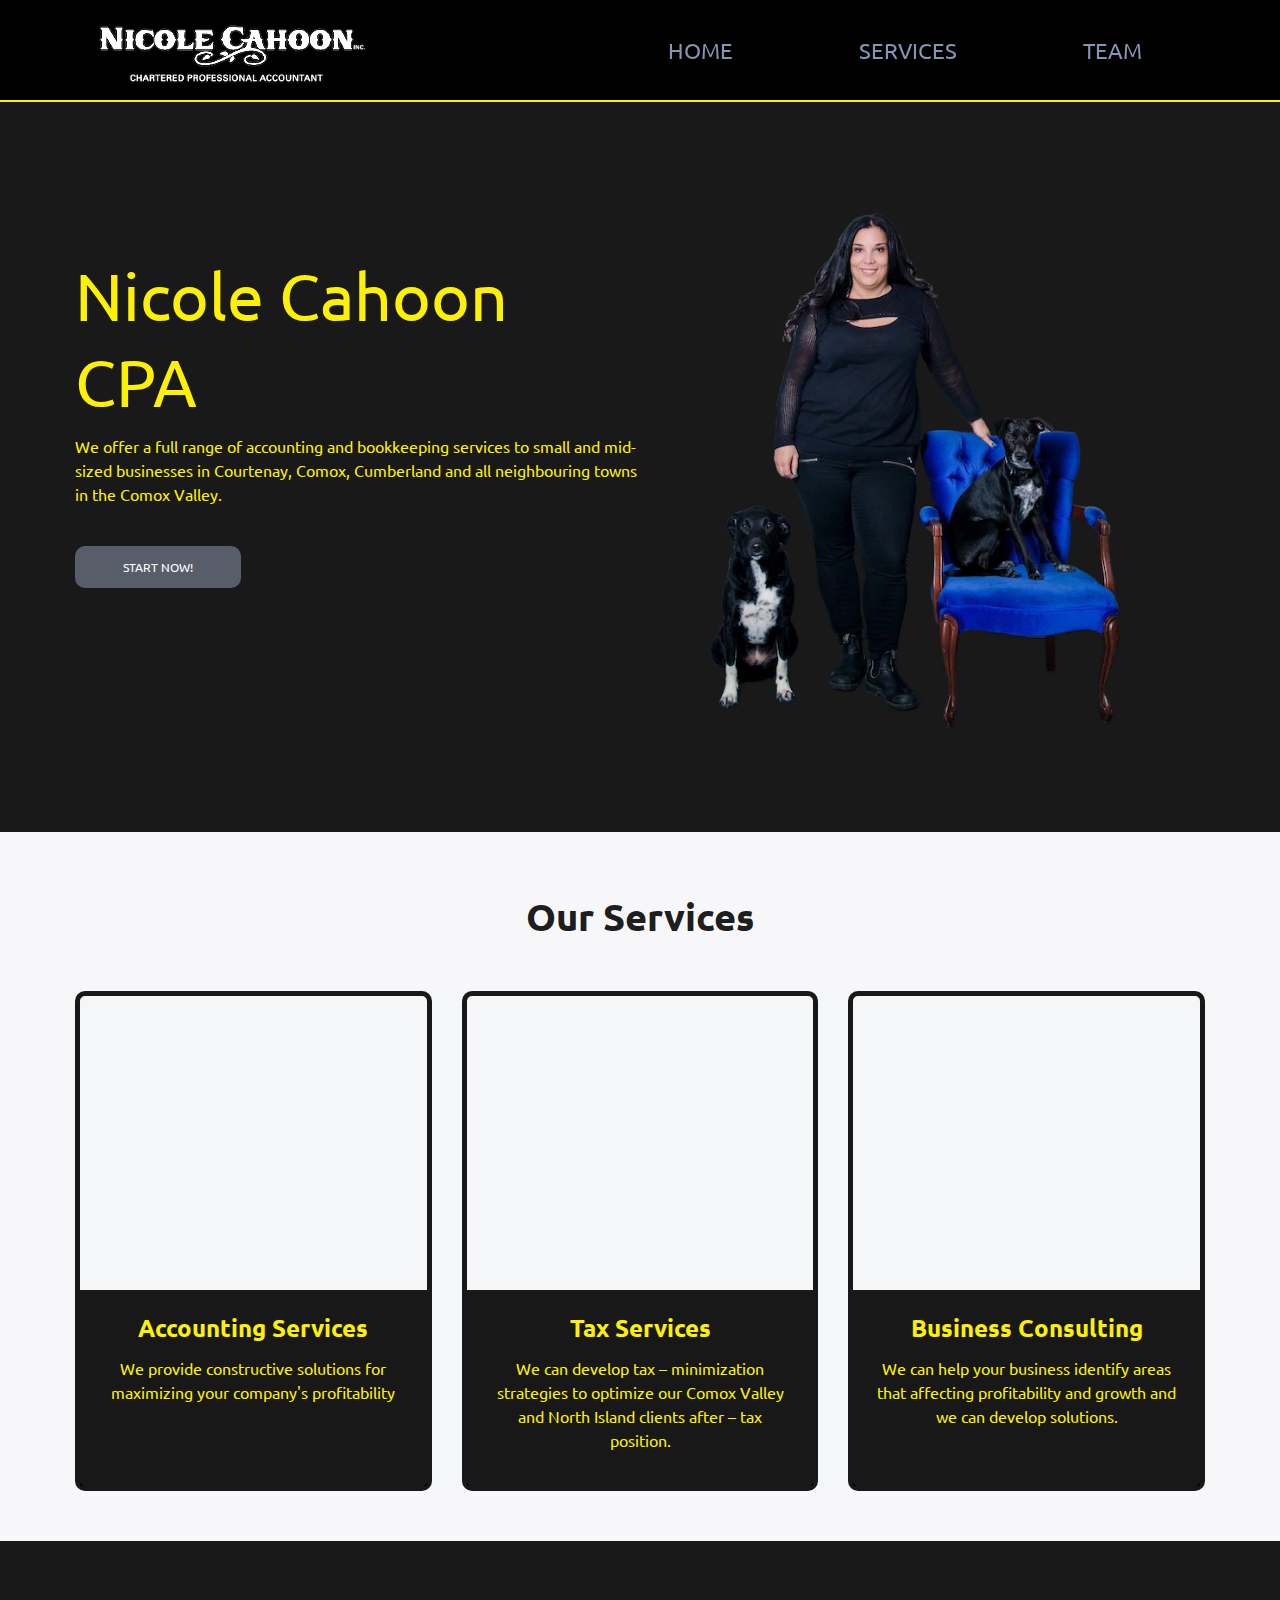
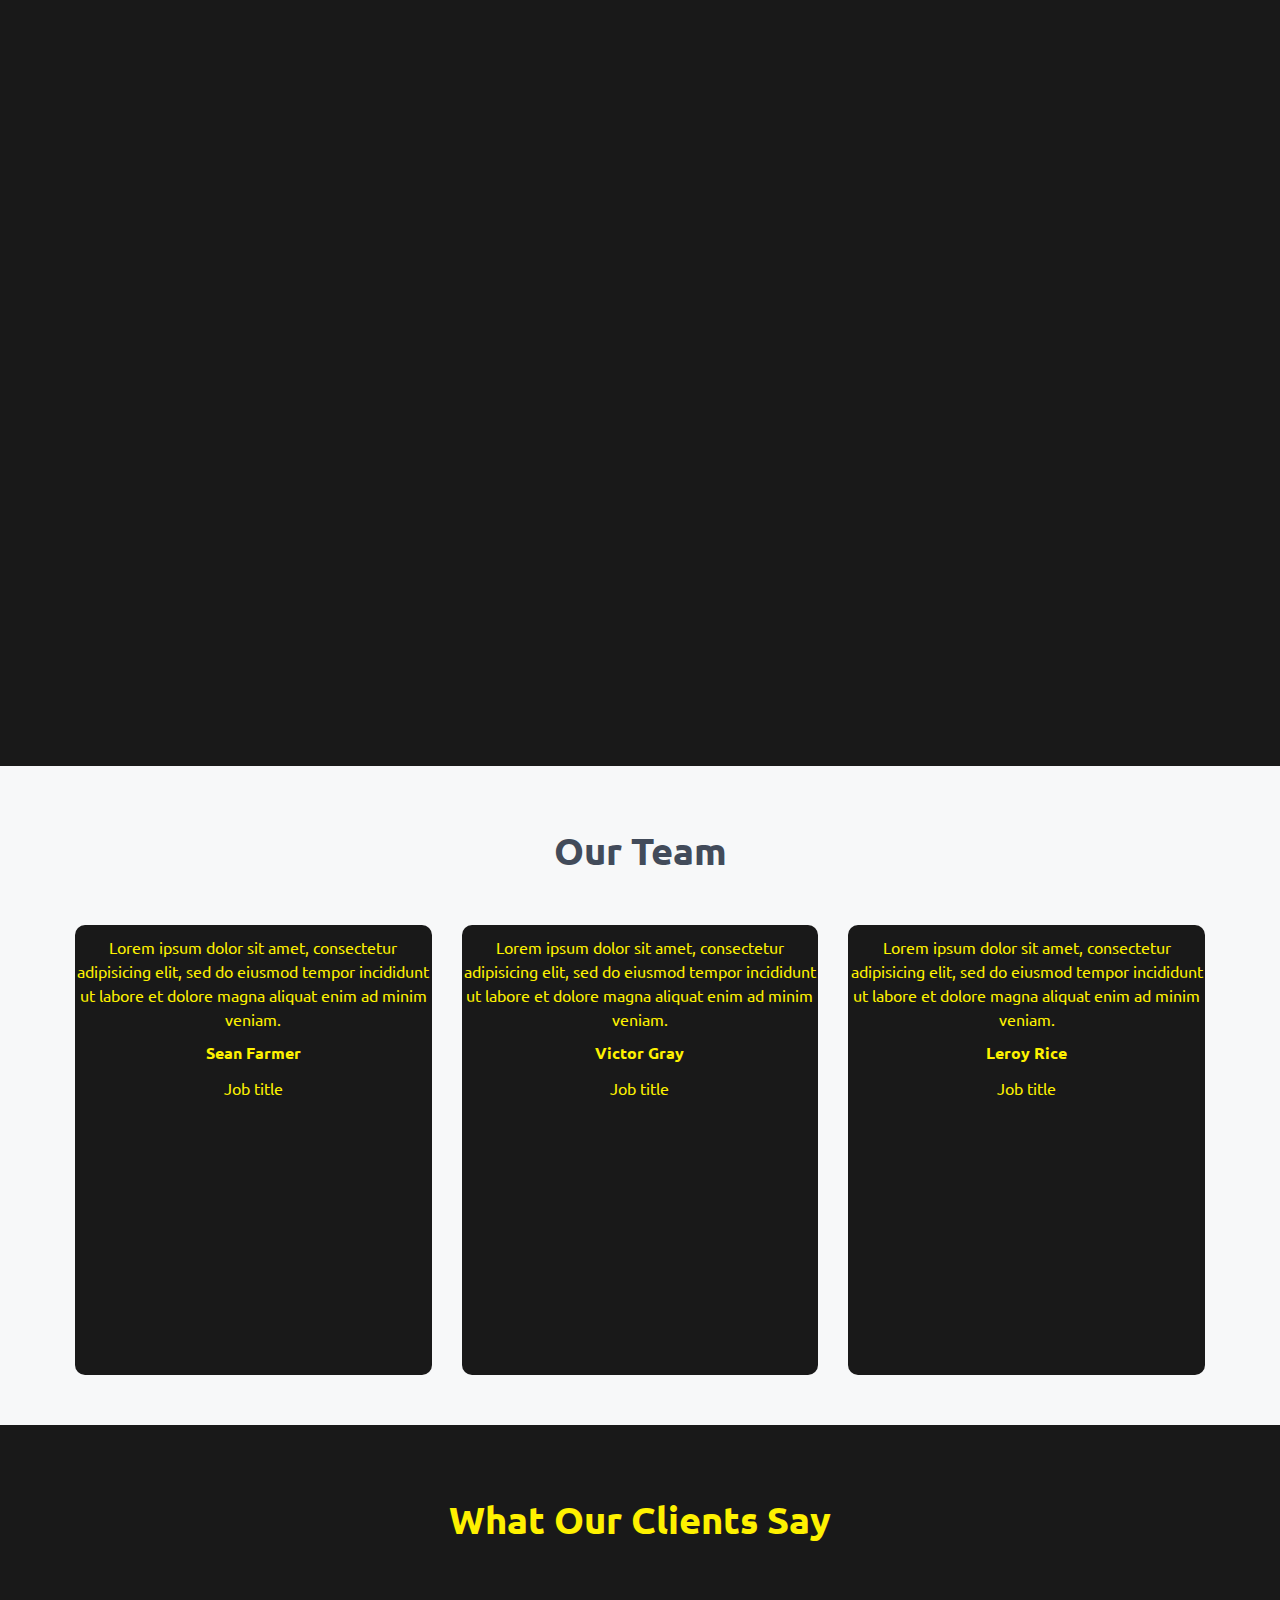
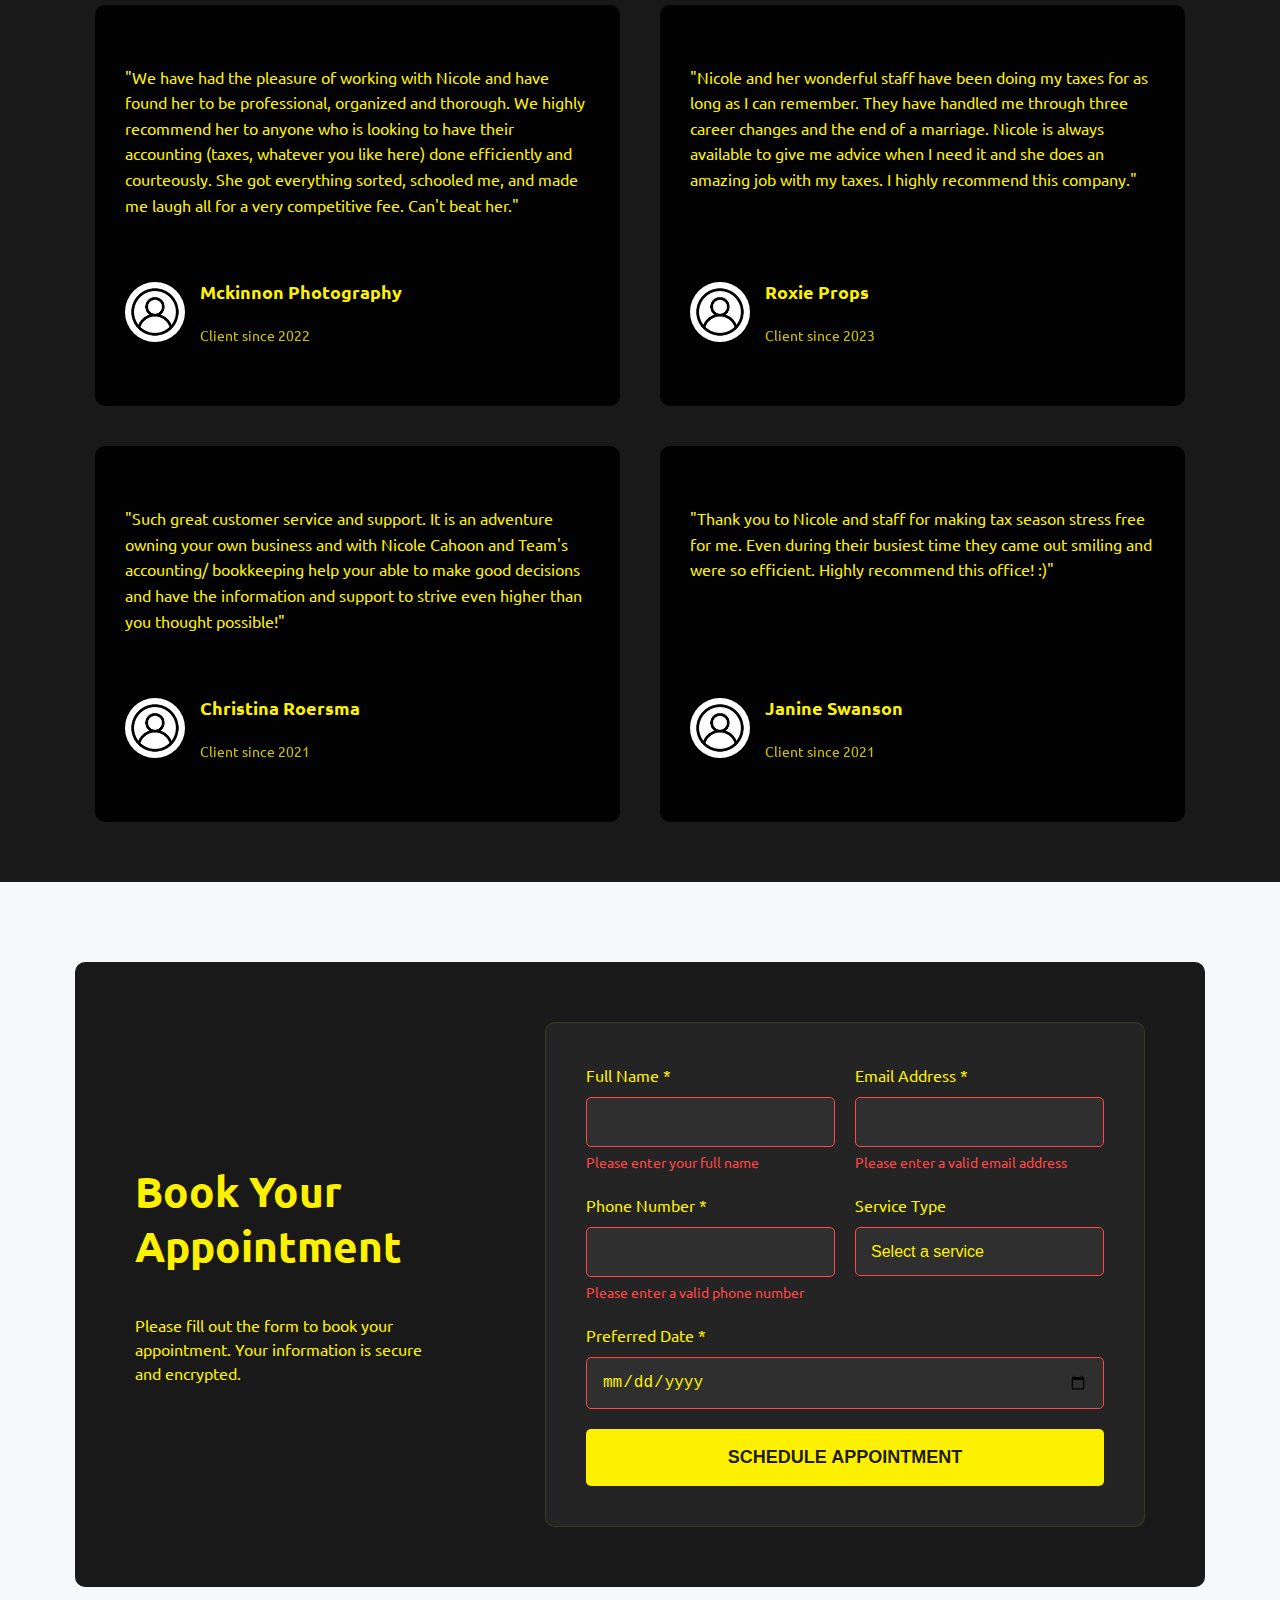
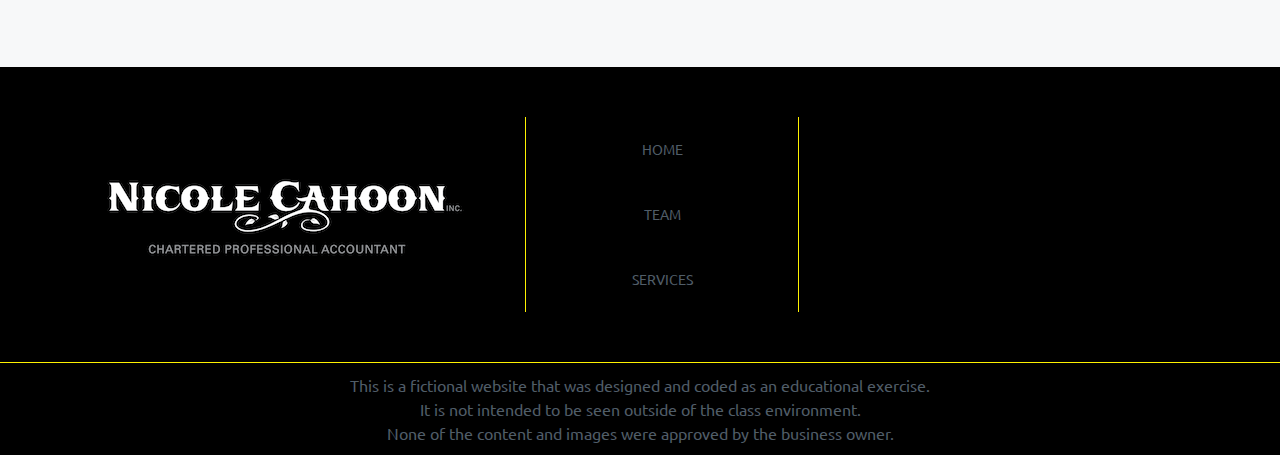
==== commit a98b62b7: "Submit services page" ====
--- a/index.html
+++ b/index.html
@@ -21,9 +21,9 @@
       <nav>
         <a class="toggle" onclick="showNav()"><i class="fa fa-bars" aria-hidden="true"></i></a>
         <ul id="nav-items">
-          <li><a href="#">Home</a></li>
-          <li><a href="#">Services</a></li>
-          <li><a href="#">Team</a></li>
+          <li><a href="index.html">Home</a></li>
+          <li><a href="services.html">Services</a></li>
+          <li><a href="team.html">Team</a></li>
         </ul>
       </nav>
     </div>
@@ -43,28 +43,34 @@
       <div class="content-width">
         <h2>Our Services</h2>
         <div class="services-cards bright-background-transparent">
-          <div class="service-card dark-background-transparent-dark">
-            <h3>Accounting Services</h3>
-            <p>
-              We provide constructive solutions for maximizing your company's profitability
-            </p>
-          </div>
-          <div class="service-card dark-background-transparent-dark">
-            <h3>Tax Services</h3>
-            <p>
-              We can develop tax – minimization strategies to optimize our Comox Valley and North Island clients after –
-              tax position.
-            </p>
-          </div>
-          <div class="service-card dark-background-transparent-dark">
-            <h3>Business Consulting</h3>
-            <p>
-              We can help your business identify areas that affecting profitability and growth and we can develop
-              solutions.
-            </p>
-          </div>
-        </div>
-      </div>
+          <div class="service-card accounting">
+            <div class="service-card-text dark-background-transparent-dark">
+              <h3>Accounting Services</h3>
+              <p>
+                We provide constructive solutions for maximizing your company's profitability
+              </p>
+            </div>
+          </div>
+          <div class="service-card tax">
+            <div class="service-card-text dark-background-transparent-dark">
+              <h3>Tax Services</h3>
+              <p>
+                We can develop tax – minimization strategies to optimize our Comox Valley and North Island clients after
+                –
+                tax position.
+              </p>
+            </div>
+          </div>
+          <div class="service-card consulting">
+            <div class="service-card-text dark-background-transparent-dark">
+              <h3>Business Consulting</h3>
+              <p>
+                We can help your business identify areas that affecting profitability and growth and we can develop
+                solutions.
+              </p>
+            </div>
+          </div>
+        </div>
     </section>
     <section class="video-introduction dark-background-transparent-dark">
       <div class="video-introduction-container content-width">
--- a/style.css
+++ b/style.css
@@ -234,7 +234,8 @@
 .services h2 {
   text-align: center;
   margin-bottom: 4rem;
-  color: #424b5a;
+  /* color: #424b5a; */
+  color: rgba(0, 0, 0, 0.9);
 }
 
 .services-cards {
@@ -247,27 +248,57 @@
 }
 
 .service-card {
+  border: 5px solid rgba(0, 0, 0, 0.9);
   border-radius: 1rem;
-  padding: 3rem;
+  /* padding: 3rem; */
   display: flex;
   flex-direction: column;
   align-items: center;
   text-align: center;
-  /* transition: transform 0.3s ease; */
+  height: 50rem;
+  justify-content: flex-end;
+}
+
+.service-card-text {
+  padding: 2rem;
+  height: 40%;
+  display: flex;
+  flex-direction: column;
+  justify-content: flex-start;
 }
 
 .service-card h3
 {
   color: #FEF100;
-  /* color: rgba(25, 25, 25, 1); */
   font-size: 2.4rem;
-  margin-bottom: 1.5rem;
+  /* margin-bottom: 1rem; */
 }
 
 .service-card p {
   color: #FEF100;
   /* color: rgba(25, 25, 25, 1); */
   margin-bottom: 2rem;
+}
+
+.accounting {
+  background-image: url("images/accounting.svg");
+  background-repeat: no-repeat;
+  background-position: top center;
+  background-size: 100%;
+}
+
+.tax {
+  background-image: url("images/tax.svg");
+  background-repeat: no-repeat;
+  background-position: top center;
+  background-size: 100%;
+}
+
+.consulting {
+  background-image: url("images/consultant.svg");
+  background-repeat: no-repeat;
+  background-position: top center;
+  background-size: 100%;
 }
 
 
@@ -483,7 +514,7 @@
   background-color: rgba(255, 255, 255, 0.05);
   color: #FEF100;
   font-size: 1.6rem;
-  transition: all 0.3s ease;
+  /* transition: all 0.3s ease; */
 }
 
 .form-input:focus,
@@ -496,7 +527,7 @@
 
 .form-select {
   appearance: none;
-  background-image: url("data:image/svg+xml,%3Csvg xmlns='http://www.w3.org/2000/svg' width='12' height='12' fill='%23FEF100' viewBox='0 0 16 16'%3E%3Cpath d='M8 11L3 6h10l-5 5z'/%3E%3C/svg%3E");
+  /* background-image: url("data:image/svg+xml,%3Csvg xmlns='http://www.w3.org/2000/svg' width='12' height='12' fill='%23FEF100' viewBox='0 0 16 16'%3E%3Cpath d='M8 11L3 6h10l-5 5z'/%3E%3C/svg%3E"); */
   background-repeat: no-repeat;
   background-position: right 1.2rem center;
   padding-right: 3rem;
@@ -548,6 +579,66 @@
   display: block;
 }
 
+/* RESOURCES TABLE */
+.resources {
+  display: flex;
+  justify-content: center;
+  margin: 0 auto;
+  padding: 5rem 0;
+  align-items: center;
+}
+
+.resources-container {
+  display: flex;
+  flex-direction: column;
+  align-items: center;
+  margin: 0;
+  padding: 4rem 2rem;
+  background-color: rgba(0, 0, 0, 0.9);
+  border-radius: 1rem;
+}
+
+.resources-container table {
+  width: 100%;
+}
+
+.resources-container table, th, td  {
+  /* border-collapse: collapse; */
+  border: 1px solid #FEF100;
+}
+
+.resources-container th, td {
+  padding: 1rem;
+}
+
+.resources-container tr:hover {
+  background-color: rgba(254, 241, 0, 0.1);
+}
+
+.resources-container a {
+  text-decoration: none;
+  height: auto;
+  padding: 1rem;
+  border-radius: 2rem;
+  background-color: #FEF100;
+  color: #424b5a;
+  text-align: center;
+  font-weight: 700;
+  width: 100%;
+}
+
+.resources-container th.resource {
+  width: 20%;
+}
+
+.resources-container th.description {
+  width: 70%;
+}
+
+.resources-container th.link {
+  width: 10%;
+}
+
 /*-------- LARGE DEVICES (desktops, 1200px and up) ---------*/
 
 @media only screen and (min-width: 1200px) {
@@ -632,8 +723,35 @@
   .service-card {
     width: 32%;
     min-height: 40rem;
-  }
-
+    display: flex;
+    align-items: center;
+    justify-content: flex-end;
+  }
+
+  .service-card:hover {
+    transform: translateY(-5px);
+  }
+
+  .accounting {
+    background-image: url("images/accounting.svg");
+    background-repeat: no-repeat;
+    background-position: top center;
+    background-size: 80%;
+  }
+
+  .tax {
+    background-image: url("images/tax.svg");
+    background-repeat: no-repeat;
+    background-position: top center;
+    background-size: 80%;
+  }
+
+  .consulting {
+    background-image: url("images/consultant.svg");
+    background-repeat: no-repeat;
+    background-position: top center;
+    background-size: 80%;
+  }
 
   .team-cards {
     grid-template-columns: repeat(3, 1fr);
@@ -641,6 +759,10 @@
 
   .team-card {
     min-height: 45rem;
+  }
+
+  .team-card:hover {
+    transform: translateY(-5px);
   }
 
   /* LARGE TESTIMONIALS */
@@ -782,4 +904,26 @@
   .form-textarea {
     min-height: 15rem;
   }
+
+  .resources {
+    padding: 8rem 0;
+  }
+
+  .resources-text {
+    width: 30%;
+  }
+  .resources-container {
+    max-width: 120rem;
+    flex-direction: row;
+    justify-content: space-between;
+    gap: 6rem;
+    padding: 6rem;
+  }
+
+  .resources h2 {
+    text-align: left;
+    font-size: 4.2rem;
+    margin-bottom: 2rem;
+  }
+
 }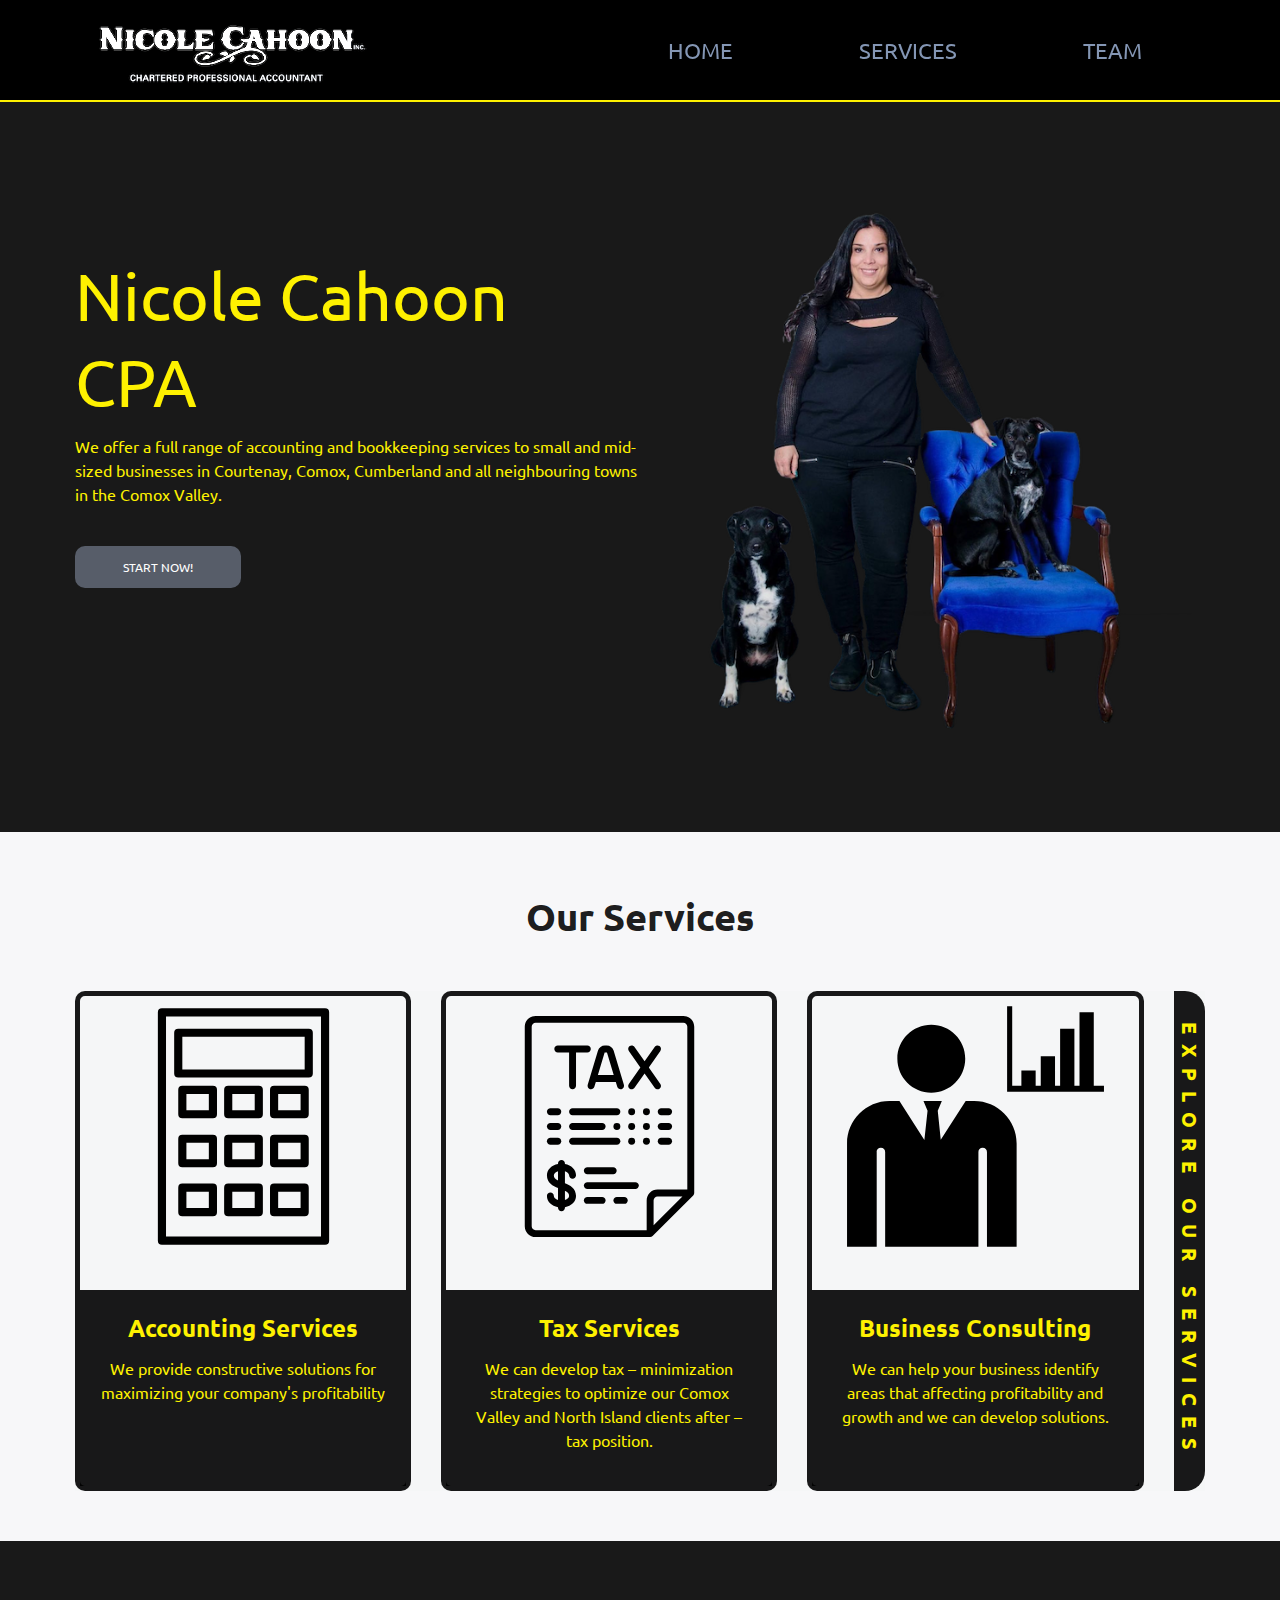
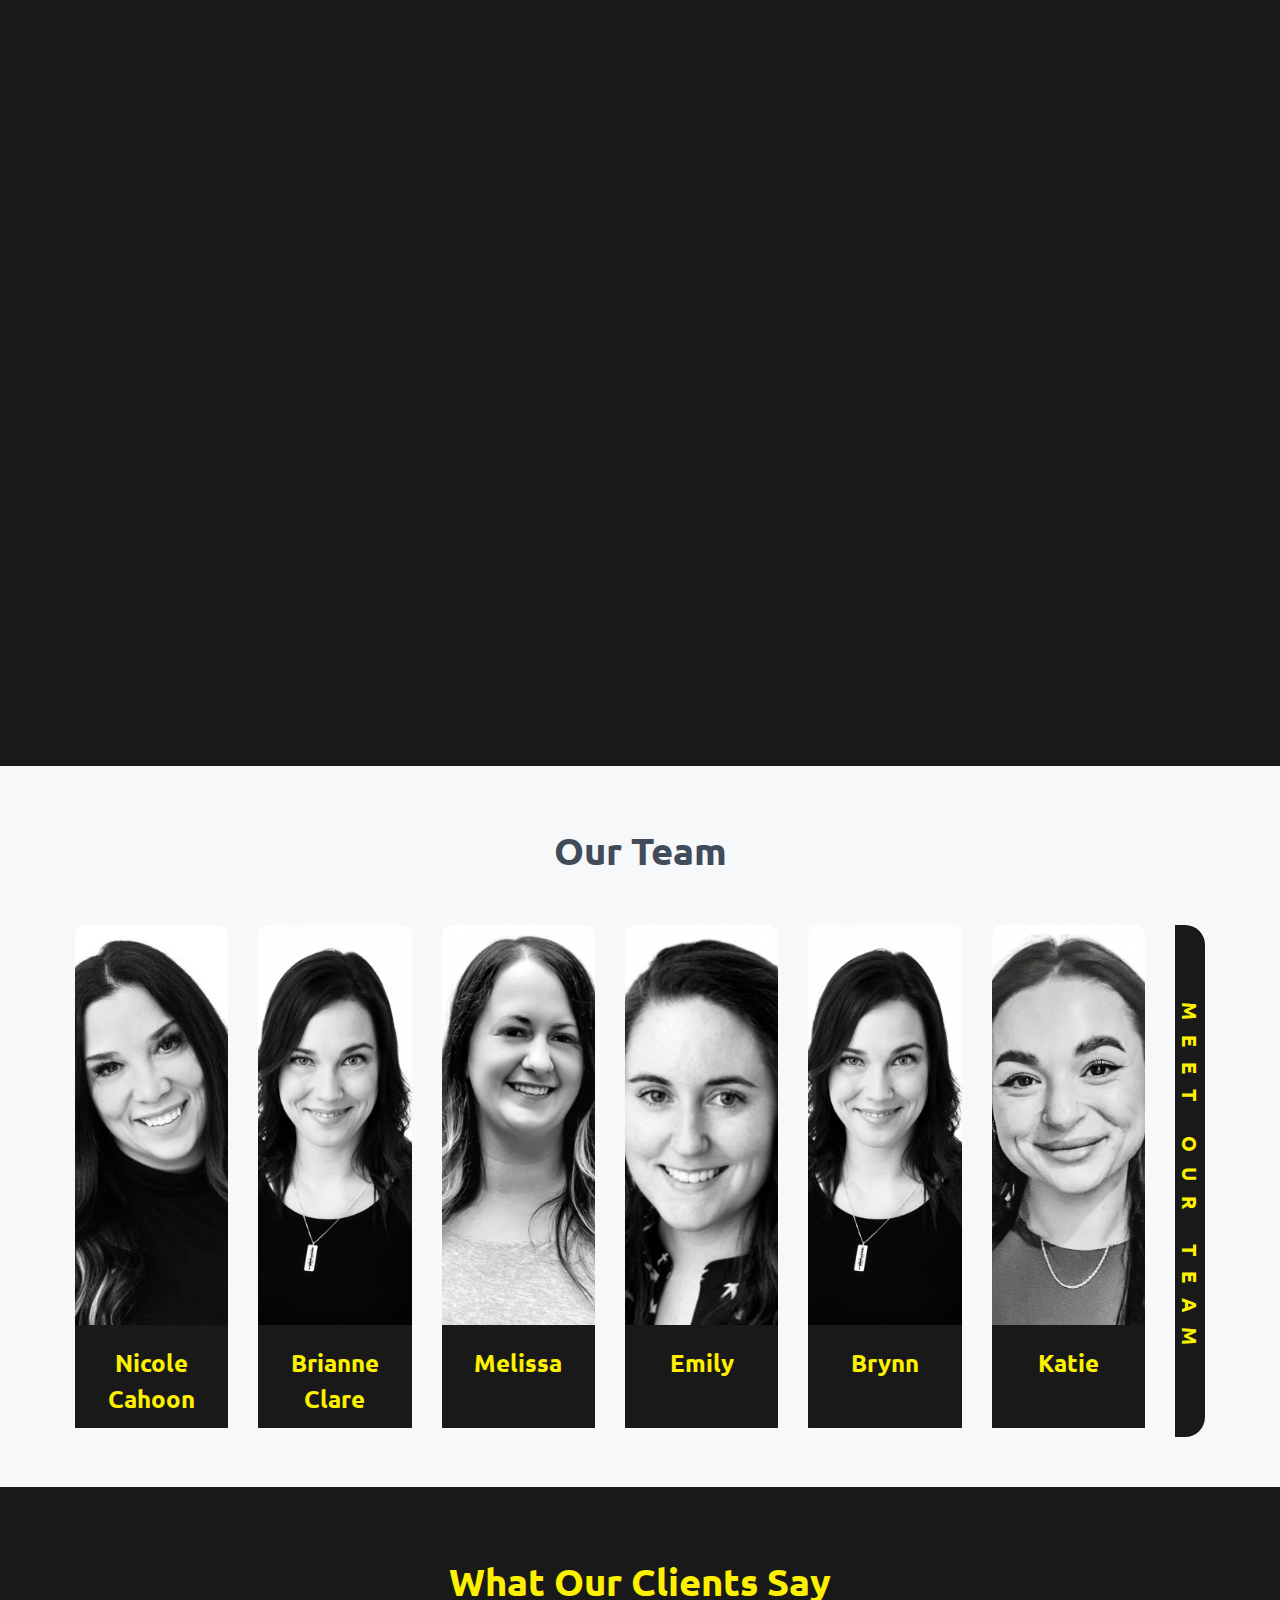
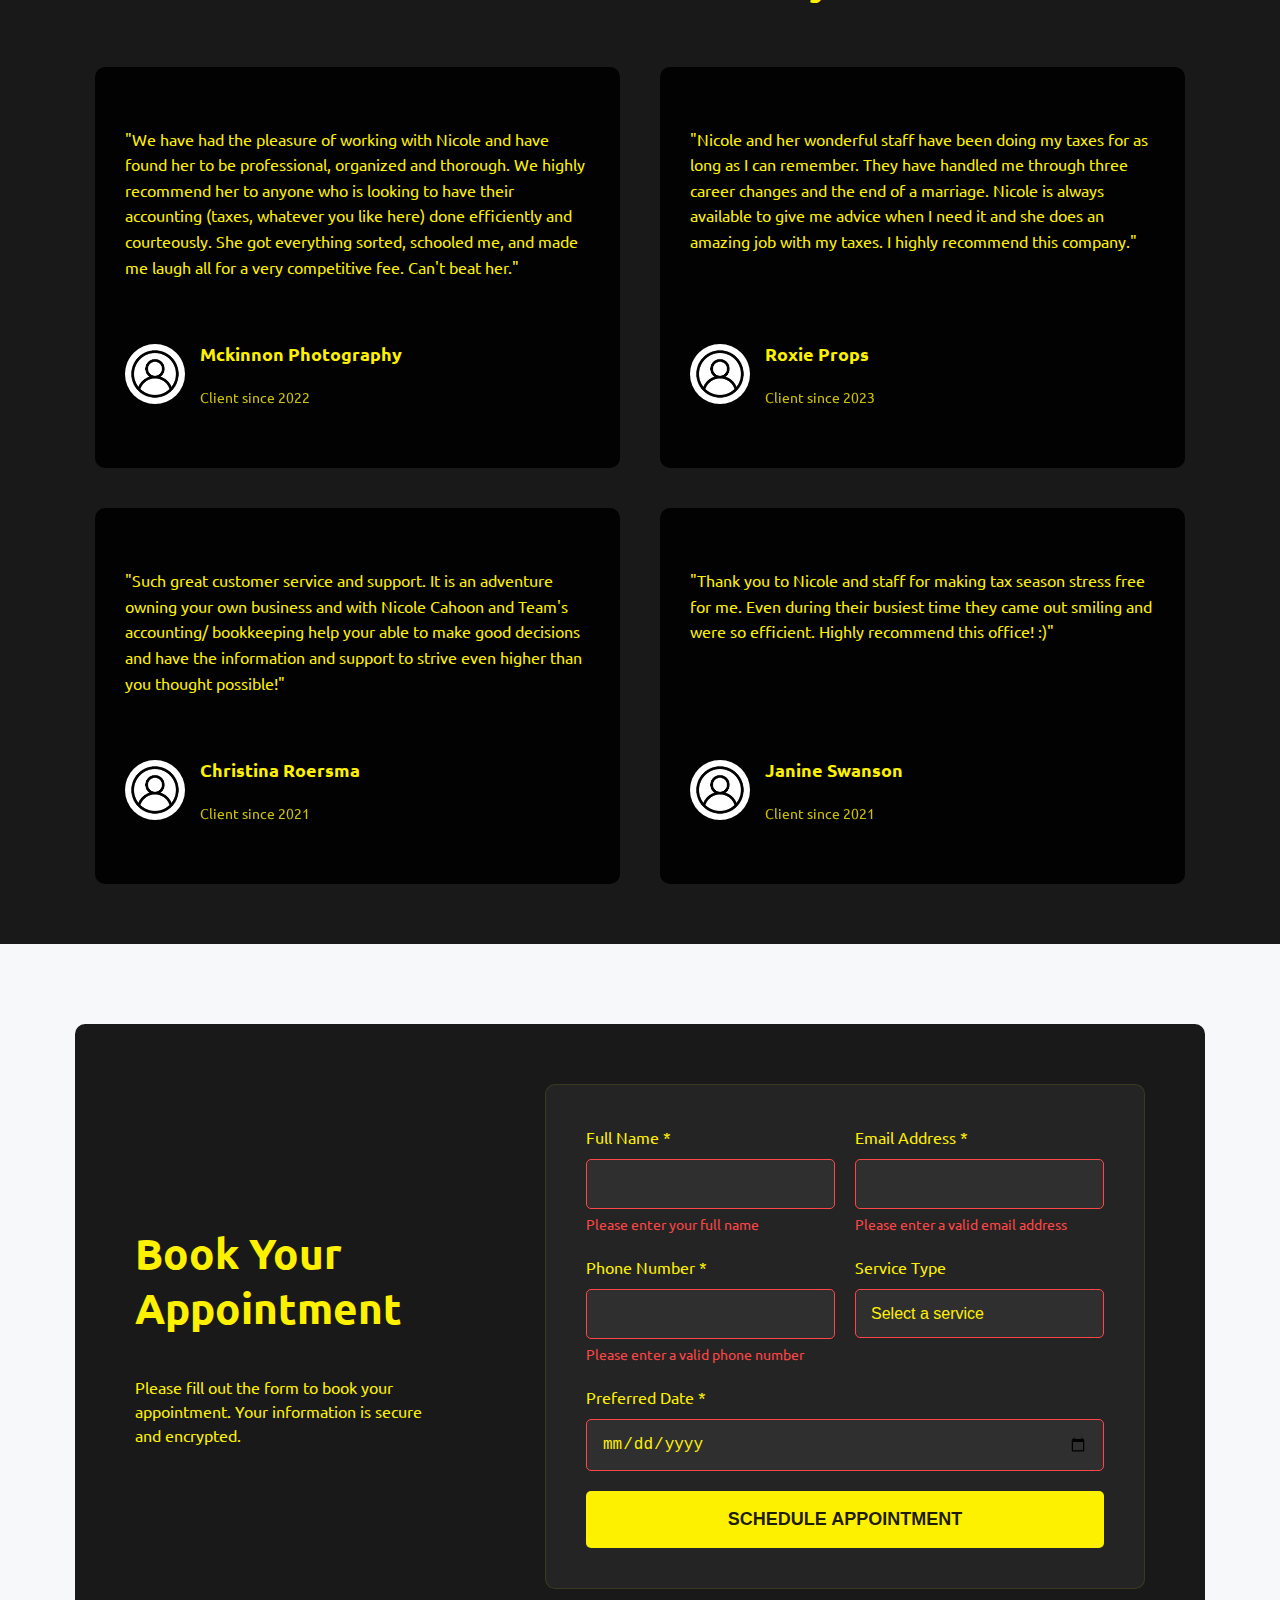
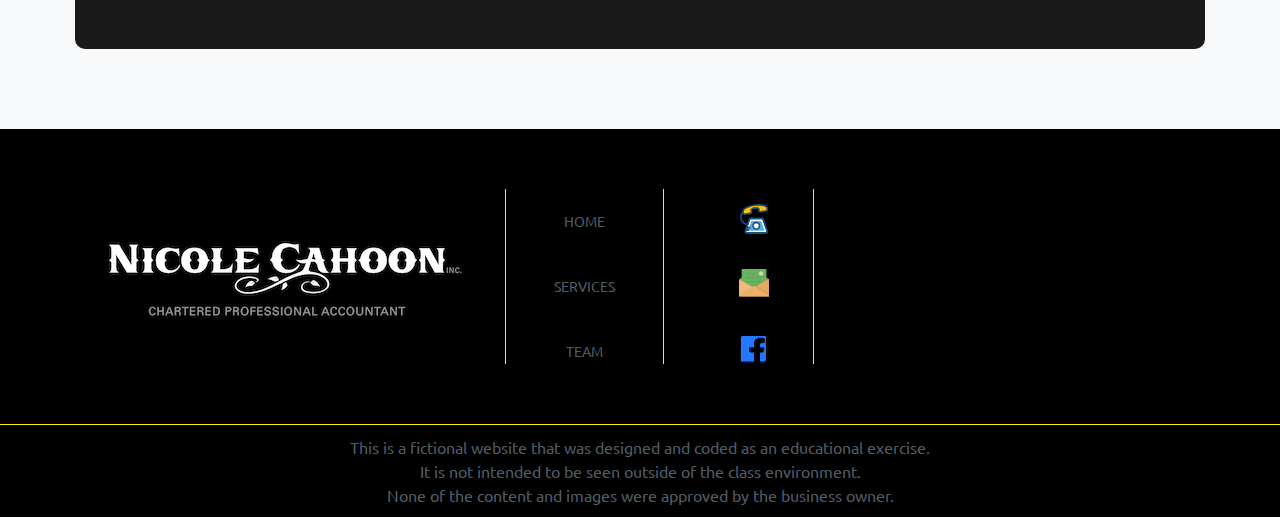
==== commit b6c94c79: "Improve some details." ====
--- a/index.html
+++ b/index.html
@@ -70,6 +70,7 @@
               </p>
             </div>
           </div>
+          <a class="explore-our-services-button" href="services.html">Explore Our Services</a>
         </div>
     </section>
     <section class="video-introduction dark-background-transparent-dark">
@@ -88,35 +89,43 @@
         <div class="team-img"></div>
         <div class="team-cards">
           <div class="team-card">
-            <div class="team-card-img"></div>
-            <p>
-              Lorem ipsum dolor sit amet, consectetur adipisicing elit,
-              sed do eiusmod tempor incididunt ut labore et dolore magna
-              aliquat enim ad minim veniam.
-            </p>
-            <h3>Sean Farmer</h3>
-            <p>Job title</p>
-          </div>
-          <div class="team-card">
-            <div class="team-card-img"></div>
-            <p>
-              Lorem ipsum dolor sit amet, consectetur adipisicing elit,
-              sed do eiusmod tempor incididunt ut labore et dolore magna
-              aliquat enim ad minim veniam.
-            </p>
-            <h3>Victor Gray</h3>
-            <p>Job title</p>
-          </div>
-          <div class="team-card">
-            <div class="team-card-img"></div>
-            <p>
-              Lorem ipsum dolor sit amet, consectetur adipisicing elit,
-              sed do eiusmod tempor incididunt ut labore et dolore magna
-              aliquat enim ad minim veniam.
-            </p>
-            <h3>Leroy Rice</h3>
-            <p>Job title</p>
-          </div>
+            <img class="team-card__image team-card__image__nicole" src="./images/Nicole-Cahoon-small.jpg"
+              alt="Nicole Cahoon">
+            <div class="team-card__text team-card__text__nicole">
+              <h3>Nicole Cahoon</h3>
+            </div>
+          </div>
+          <div class="team-card">
+            <img class="team-card__image team-card__image__brianne" src="./images/Brianne-small.jpg" alt="Brianne">
+            <div class="team-card__text team-card__text__brianne">
+              <h3>Brianne Clare</h3>
+            </div>
+          </div>
+          <div class="team-card">
+            <img class="team-card__image team-card__image__melissa" src="./images/Melissa-small.png" alt="Melissa">
+            <div class="team-card__text team-card__text__melissa">
+              <h3>Melissa</h3>
+            </div>
+          </div>
+          <div class="team-card">
+            <img class="team-card__image team-card__image__emily" src="./images/Emily-small.png" alt="Emily">
+            <div class="team-card__text team-card__text__emily">
+              <h3>Emily</h3>
+            </div>
+          </div>
+          <div class="team-card">
+            <img class="team-card__image team-card__image__brynn" src="./images/Brianne-small.jpg" alt="Brynn">
+            <div class="team-card__text team-card__text__brynn">
+              <h3>Brynn</h3>
+            </div>
+          </div>
+          <div class="team-card">
+            <img class="team-card__image team-card__image__katie" src="./images/Katie-small.png" alt="Katie">
+            <div class="team-card__text team-card__text__katie">
+              <h3>Katie</h3>
+            </div>
+          </div>
+          <a class="meet-our-team-button" href="team.html">Meet Our Team</a>
         </div>
     </section>
     <section class="testimonials dark-background-transparent-dark">
@@ -256,9 +265,14 @@
             <img src="./images/Logo.png" alt="logo" />
           </div>
           <div class="footer-nav">
-            <a class="footer-home" href="#">Home</a>
-            <a class="footer-blog" href="#">Team</a>
-            <a class="footer-about" href="#">Services</a>
+            <a class="footer-home" href="index.html">Home</a>
+            <a class="footer-services" href="services.html">Services</a>
+            <a class="footer-team" href="team.html">Team</a>
+          </div>
+          <div class="footer-contact-info">
+            <a href="tel:250-871-1121"><img src="./images/phone.svg" alt="phone"></a>
+            <a href="mailto:nicole@nicolecahoon.com"><img src="./images/email.svg" alt="email"></a>
+            <a href="http://facebook.com/nicolecahooninc"><img src="./images/facebook.svg" alt="facebook"></a>
           </div>
           <iframe class="footer-map content-width"
             src="https://www.google.com/maps/embed?pb=!1m18!1m12!1m3!1d2581.4558475406243!2d-124.99347092341199!3d49.68338797145595!2m3!1f0!2f0!3f0!3m2!1i1024!2i768!4f13.1!3m3!1m2!1s0x54881387ee557a91%3A0xf9df7ea74d2c4403!2sNicole%20Cahoon%2C%20Chartered%20Professional%20Accountant!5e0!3m2!1sen!2sca!4v1731903703342!5m2!1sen!2sca"
--- a/style.css
+++ b/style.css
@@ -125,6 +125,7 @@
 
 nav a:hover {
   color: #FEF100;
+  transform: translateY(-5px) scale(1.15);
 }
 
 nav ul {
@@ -205,6 +206,19 @@
   order: -1;
 }
 
+.footer-contact-info {
+  display: flex;
+  flex-direction: row;
+}
+
+.footer-contact-info img {
+  margin: 0;
+  padding: 0;
+  width: 3rem;
+  height: auto;
+}
+
+
 /*-------- HERO ---------*/
 
 .hero {
@@ -301,6 +315,26 @@
   background-size: 100%;
 }
 
+.explore-our-services-button {
+  color: #FEF100;
+  background-color: rgba(0, 0, 0, 0.9);
+  padding: 1rem 2rem;
+  border-radius: 1rem;
+  text-decoration: none;
+  font-weight: 700;
+  font-size: 1.8rem;
+  text-transform: uppercase;
+  text-align: center;
+  letter-spacing: 0.1rem;
+  /* border: 2px solid rgba(0, 0, 0, 0.9); */
+}
+
+.explore-our-services-button:hover {
+  background-color: rgba(254, 241, 0, 0.8);
+  color: rgba(0, 0, 0, 0.9);
+  border: 2px solid rgba(0, 0, 0, 0.9);
+}
+
 
 /*-------- VIDEO INTRODUCTION ---------*/
 .video-introduction-container {
@@ -325,6 +359,21 @@
   color: #424b5a;
   text-align: center;
   margin-bottom: 4rem;
+}
+
+.team h3 {
+  color: #FEF100;
+  text-align: center;
+  margin: 2rem 0;
+  font-weight: 700;
+  font-size: 2.4rem;
+}
+
+.team p {
+  color: #FEF100;
+  padding: 0 2rem;
+  text-align: center;
+  font-size: 1.8rem;
 }
 
 .team-cards {
@@ -335,19 +384,46 @@
 }
 
 .team-card {
+  /* background-color: rgba(0, 0, 0, 0.9); */
+  border-radius: 1rem;
+  /* border: 3px solid rgba(0, 0, 0, 0.9); */
+  overflow: hidden;
+  display: flex;
+  flex-direction: column;
+  align-items: center;
+  text-align: center;
+  width: 100%;
+}
+
+.meet-our-team-button {
+  color: #FEF100;
   background-color: rgba(0, 0, 0, 0.9);
+  padding: 1rem 2rem;
   border-radius: 1rem;
-  overflow: hidden;
-  display: flex;
-  flex-direction: column;
-  align-items: center;
-  text-align: center;
+  text-decoration: none;
+  font-weight: 700;
+  font-size: 1.8rem;
+  text-transform: uppercase;
+  text-align: center;
+  letter-spacing: 0.2rem;
+  /* border: 2px solid rgba(0, 0, 0, 0.9); */
+}
+
+.meet-our-team-button:hover {
+  background-color: rgba(254, 241, 0, 0.8);
+  color: rgba(0, 0, 0, 0.9);
+  border: 2px solid rgba(0, 0, 0, 0.9);
+}
+
+.team-card__text{
+  background-color: rgba(0, 0, 0, 0.9);
+  height: 20%;
   width: 100%;
 }
 
 .team-card__image {
   width: 100%;
-  height: 30rem;
+  height: 40rem;
   object-fit: cover;
 }
 
@@ -372,6 +448,16 @@
   color: #FEF100;
   font-size: 1.4rem;
   line-height: 1.6;
+}
+
+.team-page-team-cards {
+  display: grid;
+  grid-template-columns: 1fr;
+  gap: 0;
+}
+
+.team-page-team-card__text {
+  height: 50%;
 }
 
 /*-------- TESTIMONIALS ---------*/
@@ -554,7 +640,8 @@
 
 .form-submit:hover {
   background-color: rgba(254, 241, 0, 0.8);
-  transform: translateY(-2px);
+  /* transform: translateY(-2px); */
+  transform: translateY(-5px) scale(1.05);
 }
 
 .form-submit:active {
@@ -726,10 +813,12 @@
     display: flex;
     align-items: center;
     justify-content: flex-end;
+    transition: transform 0.3s ease;
   }
 
   .service-card:hover {
-    transform: translateY(-5px);
+    /* transform: translateY(-5px); */
+    transform: translateY(-5px) scale(1.05);
   }
 
   .accounting {
@@ -753,16 +842,54 @@
     background-size: 80%;
   }
 
+  .explore-our-services-button {
+    border-radius: 0 2rem 2rem 0;
+    width: 3%;
+    writing-mode: vertical-rl;
+    text-orientation: mixed;
+    text-align: center;
+    letter-spacing: 1rem;
+    font-size: 2rem;
+    margin: 0;
+    padding: 0;
+  }
+
   .team-cards {
-    grid-template-columns: repeat(3, 1fr);
+    display: flex;
+    flex-direction: row;
+    width: 100%;
   }
 
   .team-card {
-    min-height: 45rem;
+    min-height: 50rem;
+    transition: transform 0.3s ease;
   }
 
   .team-card:hover {
-    transform: translateY(-5px);
+    /* transform: translateY(-5px); */
+    transform: translateY(-5px) scale(1.05);
+  }
+
+  .team-page-team-cards {
+    display: grid;
+    grid-template-columns: 1fr 1fr;
+    gap: 3rem;
+  }
+
+  .team-page-team-card__text {
+    height: 40rem;
+  }
+
+  .meet-our-team-button {
+    border-radius: 0 2rem 2rem 0;
+    width: 10%;
+    writing-mode: vertical-rl;
+    text-orientation: mixed;
+    text-align: center;
+    letter-spacing: 1.5rem;
+    font-size: 2rem;
+    margin: 0;
+    padding: 0;
   }
 
   /* LARGE TESTIMONIALS */
@@ -787,8 +914,11 @@
   }
 
   .footer-upper-container {
-    gap: 5rem;
-    flex-direction: row;
+    gap: 3rem;
+    /* display: flex; */
+    display: grid;
+    grid-template-columns: 1fr 1fr 1fr 3fr;
+    /* justify-content: space-between; */
     padding-top: 5rem;
   }
 
@@ -798,17 +928,44 @@
   }
 
   .footer-nav {
+    margin: 0;
+    padding: 0;
     border-left: #FEF100 1px solid;
     border-right: #FEF100 1px solid;
+    height: 90%;
   }
 
   .footer-nav a:hover {
     color: #FEF100;
+    transform: translateY(-5px) scale(1.15);
   }
 
   .footer-map {
-    width: 50%;
+    width: 90%;
     height: auto;
+  }
+
+  .footer-contact-info {
+    border-right: #FEF100 1px solid;
+    display: flex;
+    flex-direction: column;
+    justify-content: space-between;
+    height: 90%;
+  }
+
+  .footer-contact-info img {
+    width: 3rem;
+    margin: 0;
+    padding: 0;
+  }
+
+  .footer-contact-info a {
+    margin: 1.5rem;
+    padding: 0;
+  }
+
+  .footer-contact-info a:hover {
+    transform: translateY(-5px) scale(1.15);
   }
 
   nav ul {
@@ -827,6 +984,7 @@
 
   nav a:hover {
     color: rgba(254, 241, 0, 0.7);
+    transform: translateY(-5px) scale(1.15);
   }
 
   /* LARGE TESTIMONIALS */
@@ -843,7 +1001,8 @@
   }
 
   .testimonial-card:hover {
-    transform: translateY(-5px);
+    /* transform: translateY(-5px); */
+    transform: translateY(-5px) scale(1.05);
   }
 
   /*--- CALL-TO-ACTION ---*/
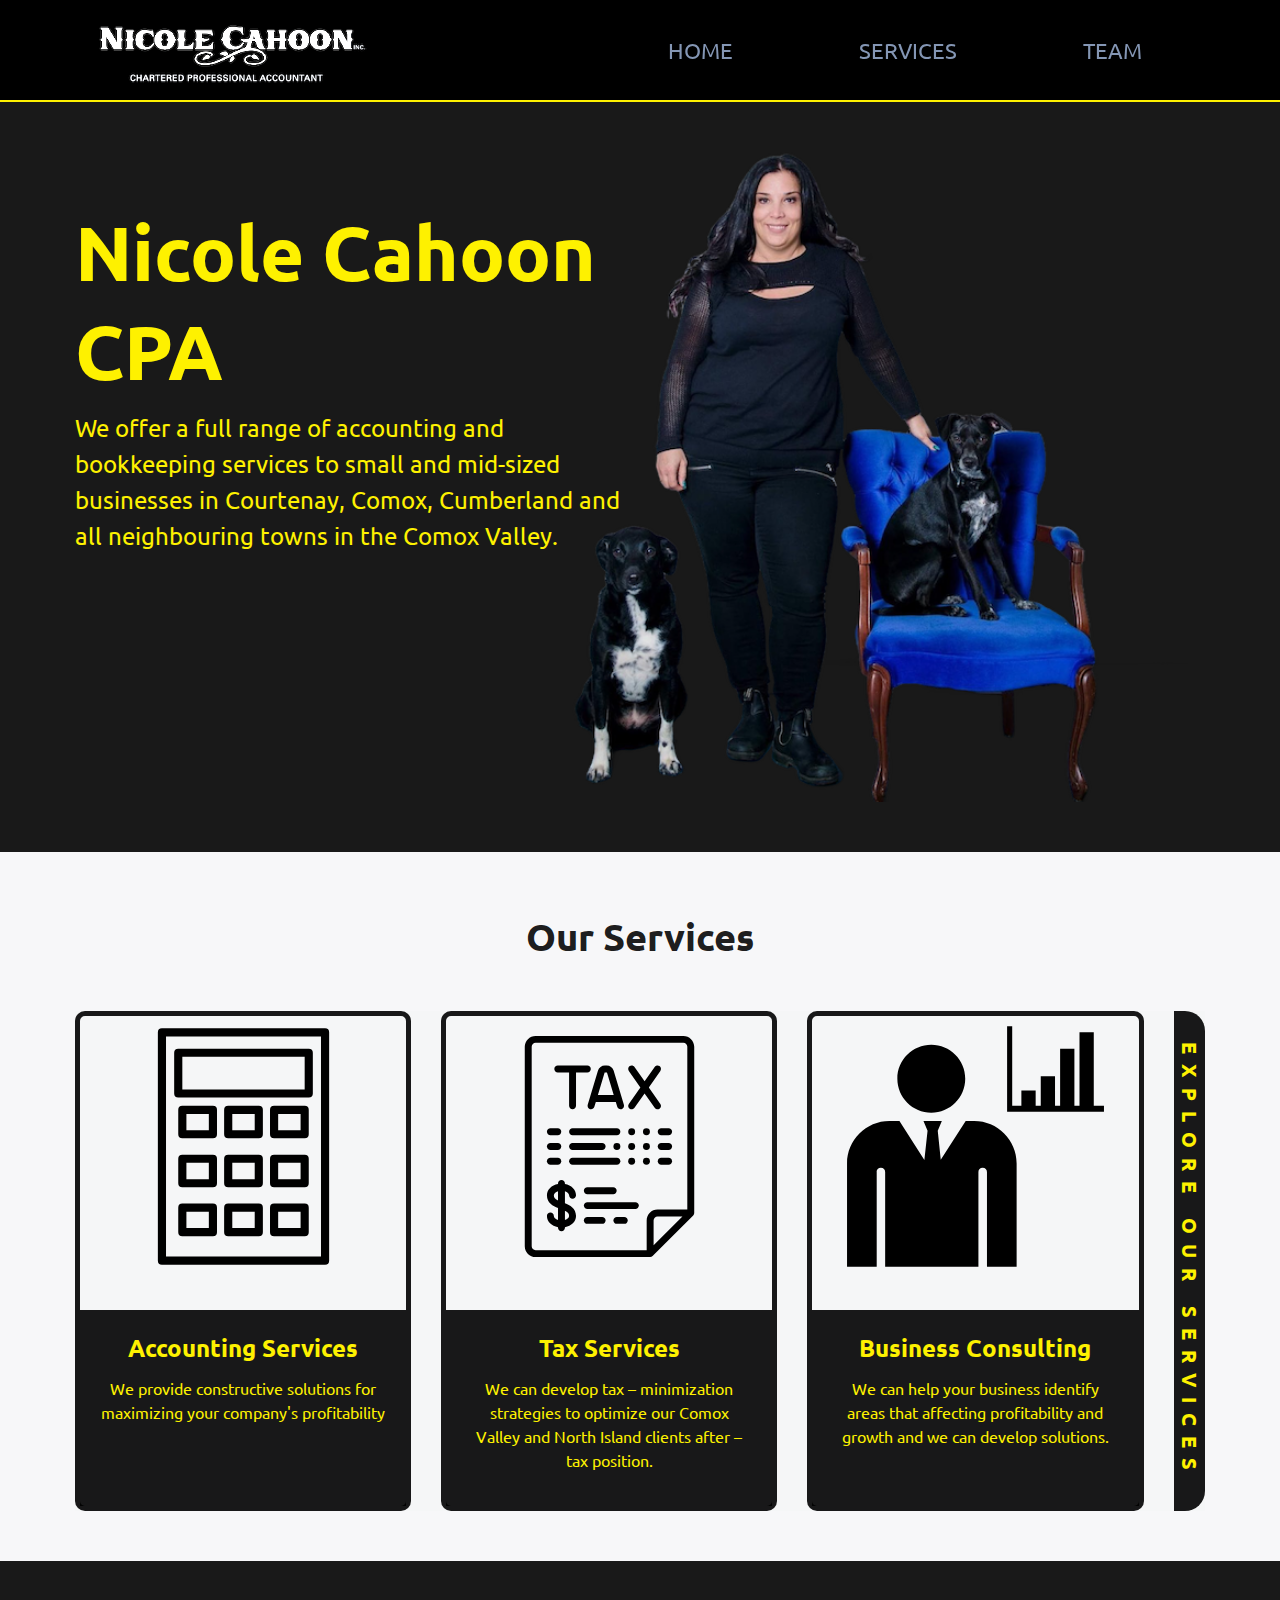
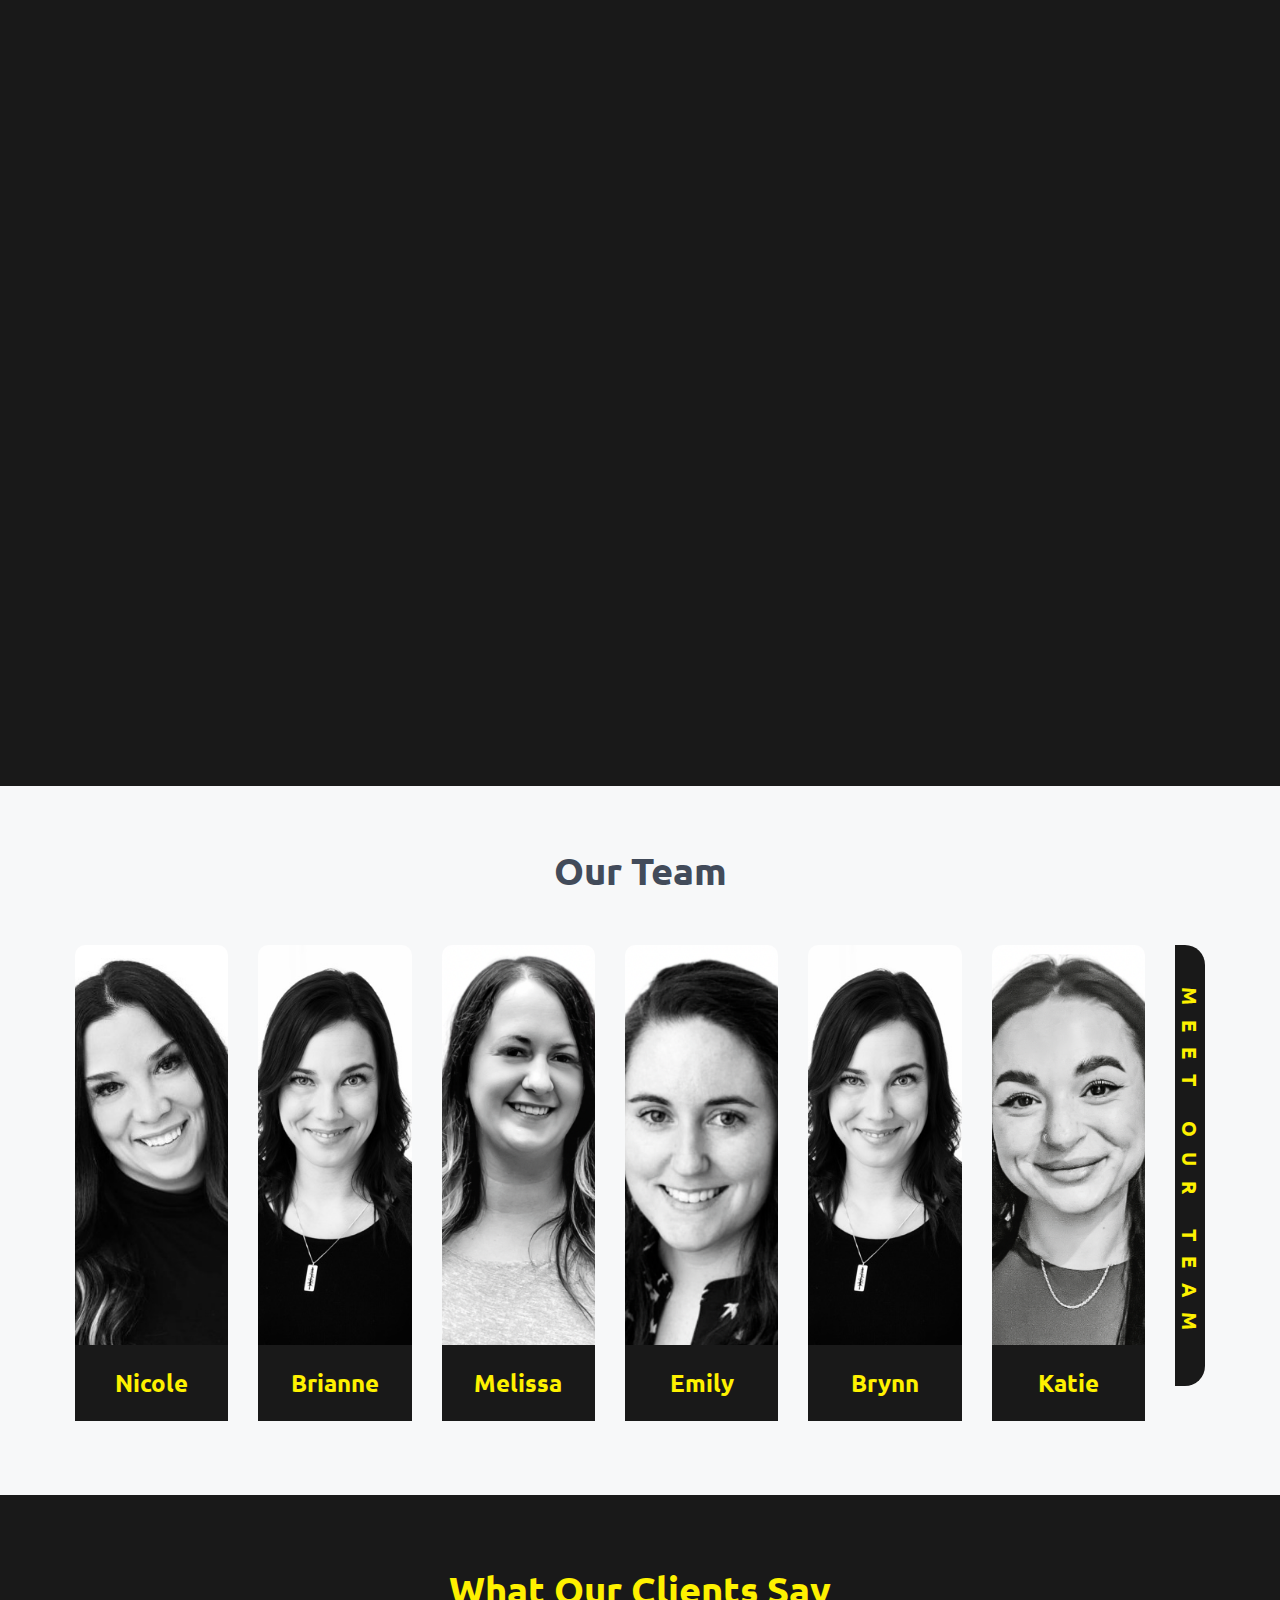
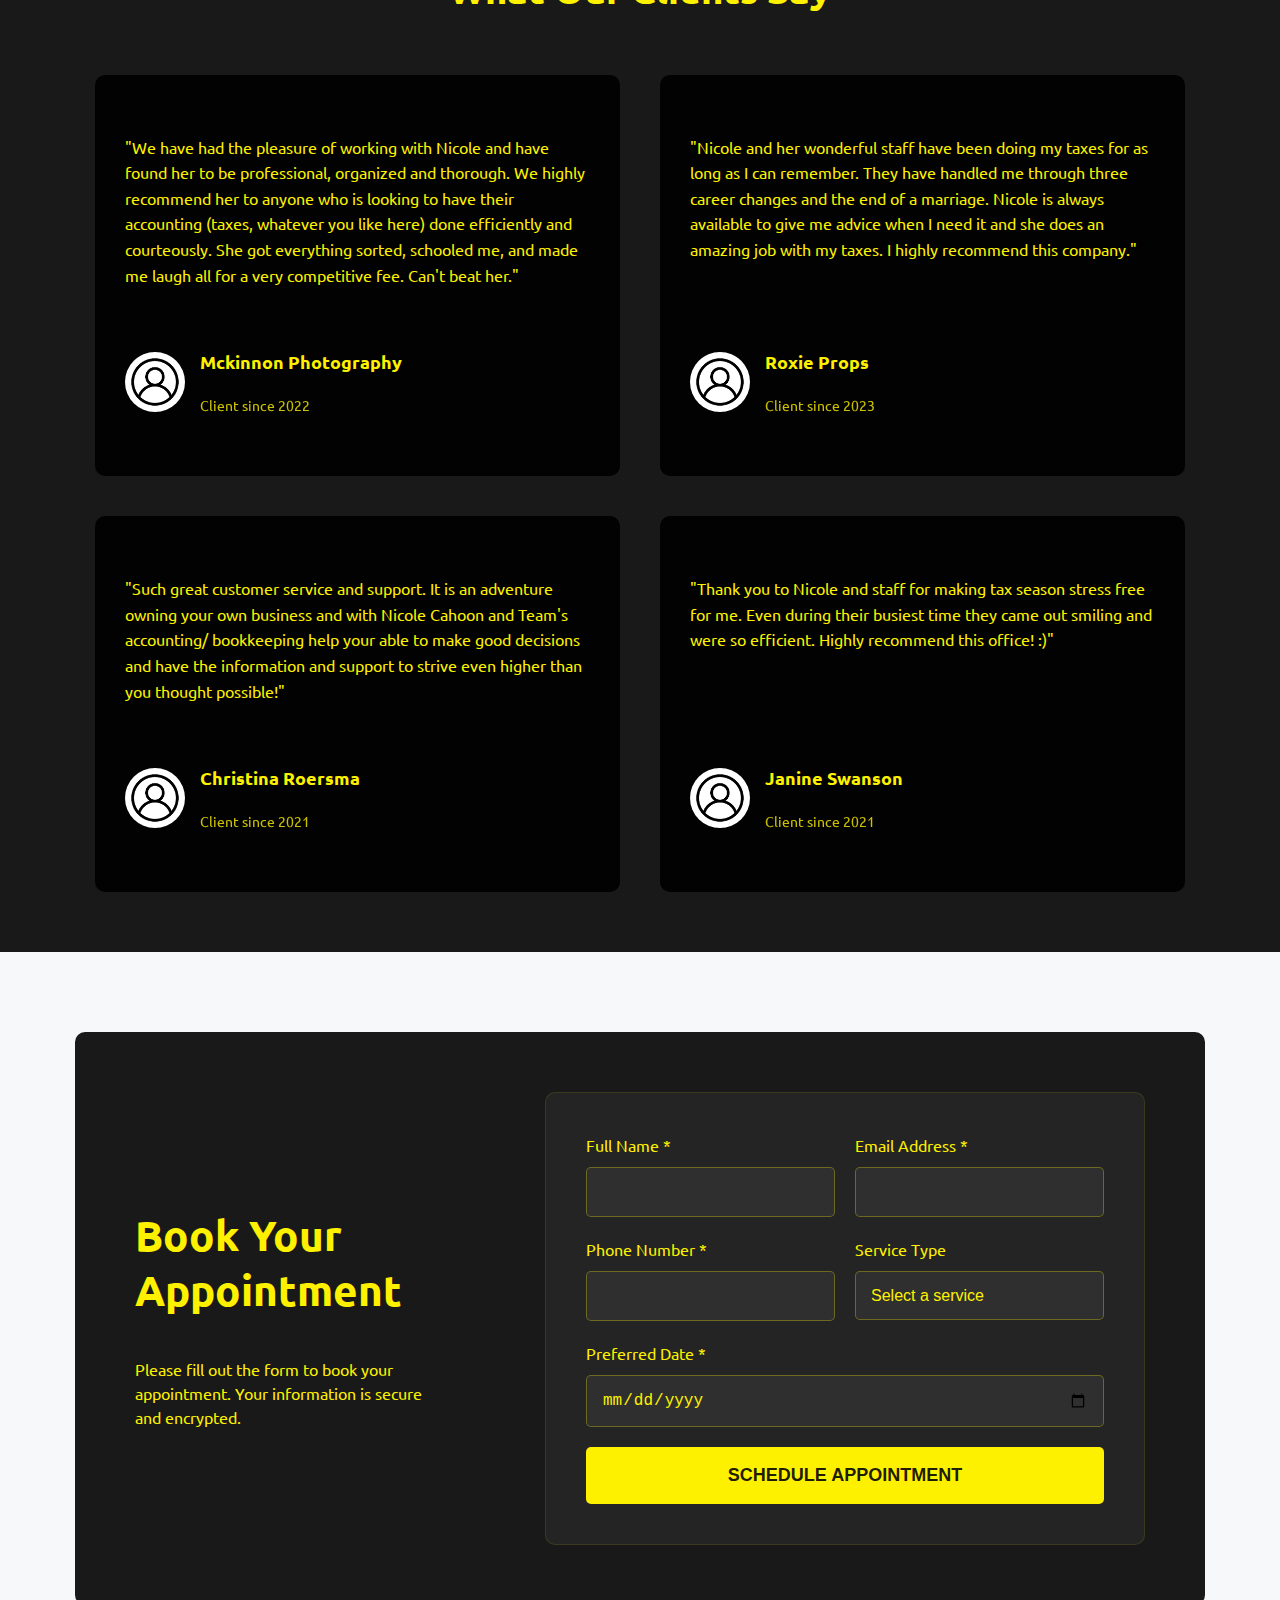
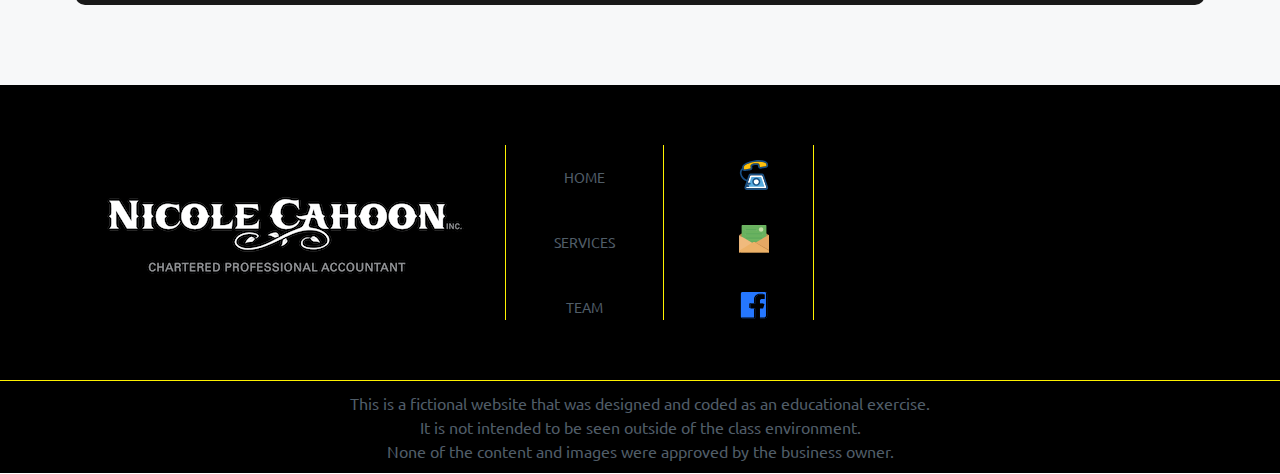
==== commit 71165537: "Format code" ====
--- a/index.html
+++ b/index.html
@@ -36,7 +36,6 @@
           We offer a full range of accounting and bookkeeping services to small and mid-sized businesses in Courtenay,
           Comox, Cumberland and all neighbouring towns in the Comox Valley.
         </p>
-        <a class="button" href="#">Start Now!</a>
       </div>
     </section>
     <section class="services dark-background-transparent-light">
@@ -92,13 +91,13 @@
             <img class="team-card__image team-card__image__nicole" src="./images/Nicole-Cahoon-small.jpg"
               alt="Nicole Cahoon">
             <div class="team-card__text team-card__text__nicole">
-              <h3>Nicole Cahoon</h3>
+              <h3>Nicole</h3>
             </div>
           </div>
           <div class="team-card">
             <img class="team-card__image team-card__image__brianne" src="./images/Brianne-small.jpg" alt="Brianne">
             <div class="team-card__text team-card__text__brianne">
-              <h3>Brianne Clare</h3>
+              <h3>Brianne</h3>
             </div>
           </div>
           <div class="team-card">
@@ -216,13 +215,11 @@
             <div class="form-group">
               <label for="name" class="form-label">Full Name *</label>
               <input type="text" id="name" name="name" class="form-input" required minlength="2">
-              <span class="error-message">Please enter your full name</span>
             </div>
 
             <div class="form-group">
               <label for="email" class="form-label">Email Address *</label>
               <input type="email" id="email" name="email" class="form-input" required>
-              <span class="error-message">Please enter a valid email address</span>
             </div>
           </div>
 
@@ -230,7 +227,6 @@
             <div class="form-group">
               <label for="phone" class="form-label">Phone Number *</label>
               <input type="tel" id="phone" name="phone" class="form-input" required pattern="[0-9]{10}">
-              <span class="error-message">Please enter a valid phone number</span>
             </div>
 
             <div class="form-group">
@@ -272,7 +268,8 @@
           <div class="footer-contact-info">
             <a href="tel:250-871-1121"><img src="./images/phone.svg" alt="phone"></a>
             <a href="mailto:nicole@nicolecahoon.com"><img src="./images/email.svg" alt="email"></a>
-            <a href="http://facebook.com/nicolecahooninc"><img src="./images/facebook.svg" alt="facebook"></a>
+            <a href="http://facebook.com/nicolecahooninc" target="_blank"><img src="./images/facebook.svg"
+                alt="facebook"></a>
           </div>
           <iframe class="footer-map content-width"
             src="https://www.google.com/maps/embed?pb=!1m18!1m12!1m3!1d2581.4558475406243!2d-124.99347092341199!3d49.68338797145595!2m3!1f0!2f0!3f0!3m2!1i1024!2i768!4f13.1!3m3!1m2!1s0x54881387ee557a91%3A0xf9df7ea74d2c4403!2sNicole%20Cahoon%2C%20Chartered%20Professional%20Accountant!5e0!3m2!1sen!2sca!4v1731903703342!5m2!1sen!2sca"
--- a/style.css
+++ b/style.css
@@ -228,9 +228,9 @@
 .hero-container {
   background-image: url("images/Hero.png");
   background-repeat: no-repeat;
-  background-position: right bottom;
+  background-position: bottom;
   background-size: 100% auto;
-  min-height: 70vh;
+  min-height: 60vh;
   text-align: center;
   padding: 5rem 0;
 }
@@ -248,7 +248,6 @@
 .services h2 {
   text-align: center;
   margin-bottom: 4rem;
-  /* color: #424b5a; */
   color: rgba(0, 0, 0, 0.9);
 }
 
@@ -264,7 +263,6 @@
 .service-card {
   border: 5px solid rgba(0, 0, 0, 0.9);
   border-radius: 1rem;
-  /* padding: 3rem; */
   display: flex;
   flex-direction: column;
   align-items: center;
@@ -281,16 +279,13 @@
   justify-content: flex-start;
 }
 
-.service-card h3
-{
+.service-card h3 {
   color: #FEF100;
   font-size: 2.4rem;
-  /* margin-bottom: 1rem; */
 }
 
 .service-card p {
   color: #FEF100;
-  /* color: rgba(25, 25, 25, 1); */
   margin-bottom: 2rem;
 }
 
@@ -326,7 +321,6 @@
   text-transform: uppercase;
   text-align: center;
   letter-spacing: 0.1rem;
-  /* border: 2px solid rgba(0, 0, 0, 0.9); */
 }
 
 .explore-our-services-button:hover {
@@ -384,9 +378,7 @@
 }
 
 .team-card {
-  /* background-color: rgba(0, 0, 0, 0.9); */
   border-radius: 1rem;
-  /* border: 3px solid rgba(0, 0, 0, 0.9); */
   overflow: hidden;
   display: flex;
   flex-direction: column;
@@ -406,7 +398,7 @@
   text-transform: uppercase;
   text-align: center;
   letter-spacing: 0.2rem;
-  /* border: 2px solid rgba(0, 0, 0, 0.9); */
+  height: auto;
 }
 
 .meet-our-team-button:hover {
@@ -415,9 +407,9 @@
   border: 2px solid rgba(0, 0, 0, 0.9);
 }
 
-.team-card__text{
+.team-card__text {
   background-color: rgba(0, 0, 0, 0.9);
-  height: 20%;
+  height: auto;
   width: 100%;
 }
 
@@ -461,9 +453,6 @@
 }
 
 /*-------- TESTIMONIALS ---------*/
-/* .testimonials {
-  padding: 5rem 0;
-} */
 
 .testimonials-container {
   display: flex;
@@ -556,8 +545,6 @@
   display: flex;
   flex-direction: column;
   align-items: center;
-  /* max-width: 60rem; */
-  /* width: 100%; */
   margin: 0;
   padding: 4rem 2rem;
   background-color: rgba(0, 0, 0, 0.9);
@@ -576,7 +563,6 @@
 .appointment-form {
   width: 100%;
   flex-grow: 2;
-  /* max-width: 50rem; */
 }
 
 .form-group {
@@ -600,7 +586,6 @@
   background-color: rgba(255, 255, 255, 0.05);
   color: #FEF100;
   font-size: 1.6rem;
-  /* transition: all 0.3s ease; */
 }
 
 .form-input:focus,
@@ -613,7 +598,6 @@
 
 .form-select {
   appearance: none;
-  /* background-image: url("data:image/svg+xml,%3Csvg xmlns='http://www.w3.org/2000/svg' width='12' height='12' fill='%23FEF100' viewBox='0 0 16 16'%3E%3Cpath d='M8 11L3 6h10l-5 5z'/%3E%3C/svg%3E"); */
   background-repeat: no-repeat;
   background-position: right 1.2rem center;
   padding-right: 3rem;
@@ -640,30 +624,11 @@
 
 .form-submit:hover {
   background-color: rgba(254, 241, 0, 0.8);
-  /* transform: translateY(-2px); */
   transform: translateY(-5px) scale(1.05);
 }
 
 .form-submit:active {
   transform: translateY(0);
-}
-
-/* Form validation styles */
-.form-input:invalid,
-.form-select:invalid,
-.form-textarea:invalid {
-  border-color: #ff4646;
-}
-
-.error-message {
-  color: #ff4646;
-  font-size: 1.4rem;
-  margin-top: 0.5rem;
-  display: none;
-}
-
-.form-input:invalid + .error-message {
-  display: block;
 }
 
 /* RESOURCES TABLE */
@@ -689,12 +654,14 @@
   width: 100%;
 }
 
-.resources-container table, th, td  {
-  /* border-collapse: collapse; */
+.resources-container table,
+th,
+td {
   border: 1px solid #FEF100;
 }
 
-.resources-container th, td {
+.resources-container th,
+td {
   padding: 1rem;
 }
 
@@ -730,8 +697,8 @@
 
 @media only screen and (min-width: 1200px) {
   h1 {
-    font-size: 6.6rem;
-    font-weight: 400;
+    font-size: 7.6rem;
+    font-weight: 700;
     padding-left: 0;
     padding-right: 0;
     width: 50%;
@@ -751,7 +718,6 @@
     text-align: left;
     flex-direction: row-reverse;
     justify-content: space-between;
-    /* flex-grow: 2; */
   }
 
   .toggle {
@@ -783,14 +749,15 @@
   }
 
   .hero-container {
-    background-size: 55% auto;
+    background-size: 70% auto;
     background-position: right;
     text-align: initial;
     height: initial;
-    padding: 10rem 0;
+    min-height: 65rem;
   }
 
   section.hero p {
+    font-size: 2.4rem;
     padding-bottom: 30px;
     padding-left: 0;
     padding-right: 0;
@@ -866,7 +833,6 @@
   }
 
   .team-card:hover {
-    /* transform: translateY(-5px); */
     transform: translateY(-5px) scale(1.05);
   }
 
@@ -878,6 +844,17 @@
 
   .team-page-team-card__text {
     height: 40rem;
+  }
+
+  .team-page-team-card__text h3 {
+    margin-top: 4rem;
+    font-weight: 700;
+    font-size: 3rem;
+  }
+
+  .team-page-team-card__text p {
+    font-size: 2rem;
+    padding: 2rem 4rem;
   }
 
   .meet-our-team-button {
@@ -890,12 +867,8 @@
     font-size: 2rem;
     margin: 0;
     padding: 0;
-  }
-
-  /* LARGE TESTIMONIALS */
-  /* .testimonials-container {
-    width: 144rem;
-  } */
+    height: 49%;
+  }
 
   /*-------- FOOTER ---------*/
 
@@ -915,16 +888,13 @@
 
   .footer-upper-container {
     gap: 3rem;
-    /* display: flex; */
     display: grid;
     grid-template-columns: 1fr 1fr 1fr 3fr;
-    /* justify-content: space-between; */
     padding-top: 5rem;
   }
 
   .footer-logo {
     order: 0;
-    /* flex-grow: 1; */
   }
 
   .footer-nav {
@@ -1001,7 +971,6 @@
   }
 
   .testimonial-card:hover {
-    /* transform: translateY(-5px); */
     transform: translateY(-5px) scale(1.05);
   }
 
@@ -1014,6 +983,7 @@
   .call-to-action-text {
     width: 30%;
   }
+
   .call-to-action-container {
     max-width: 120rem;
     flex-direction: row;
@@ -1071,6 +1041,7 @@
   .resources-text {
     width: 30%;
   }
+
   .resources-container {
     max-width: 120rem;
     flex-direction: row;
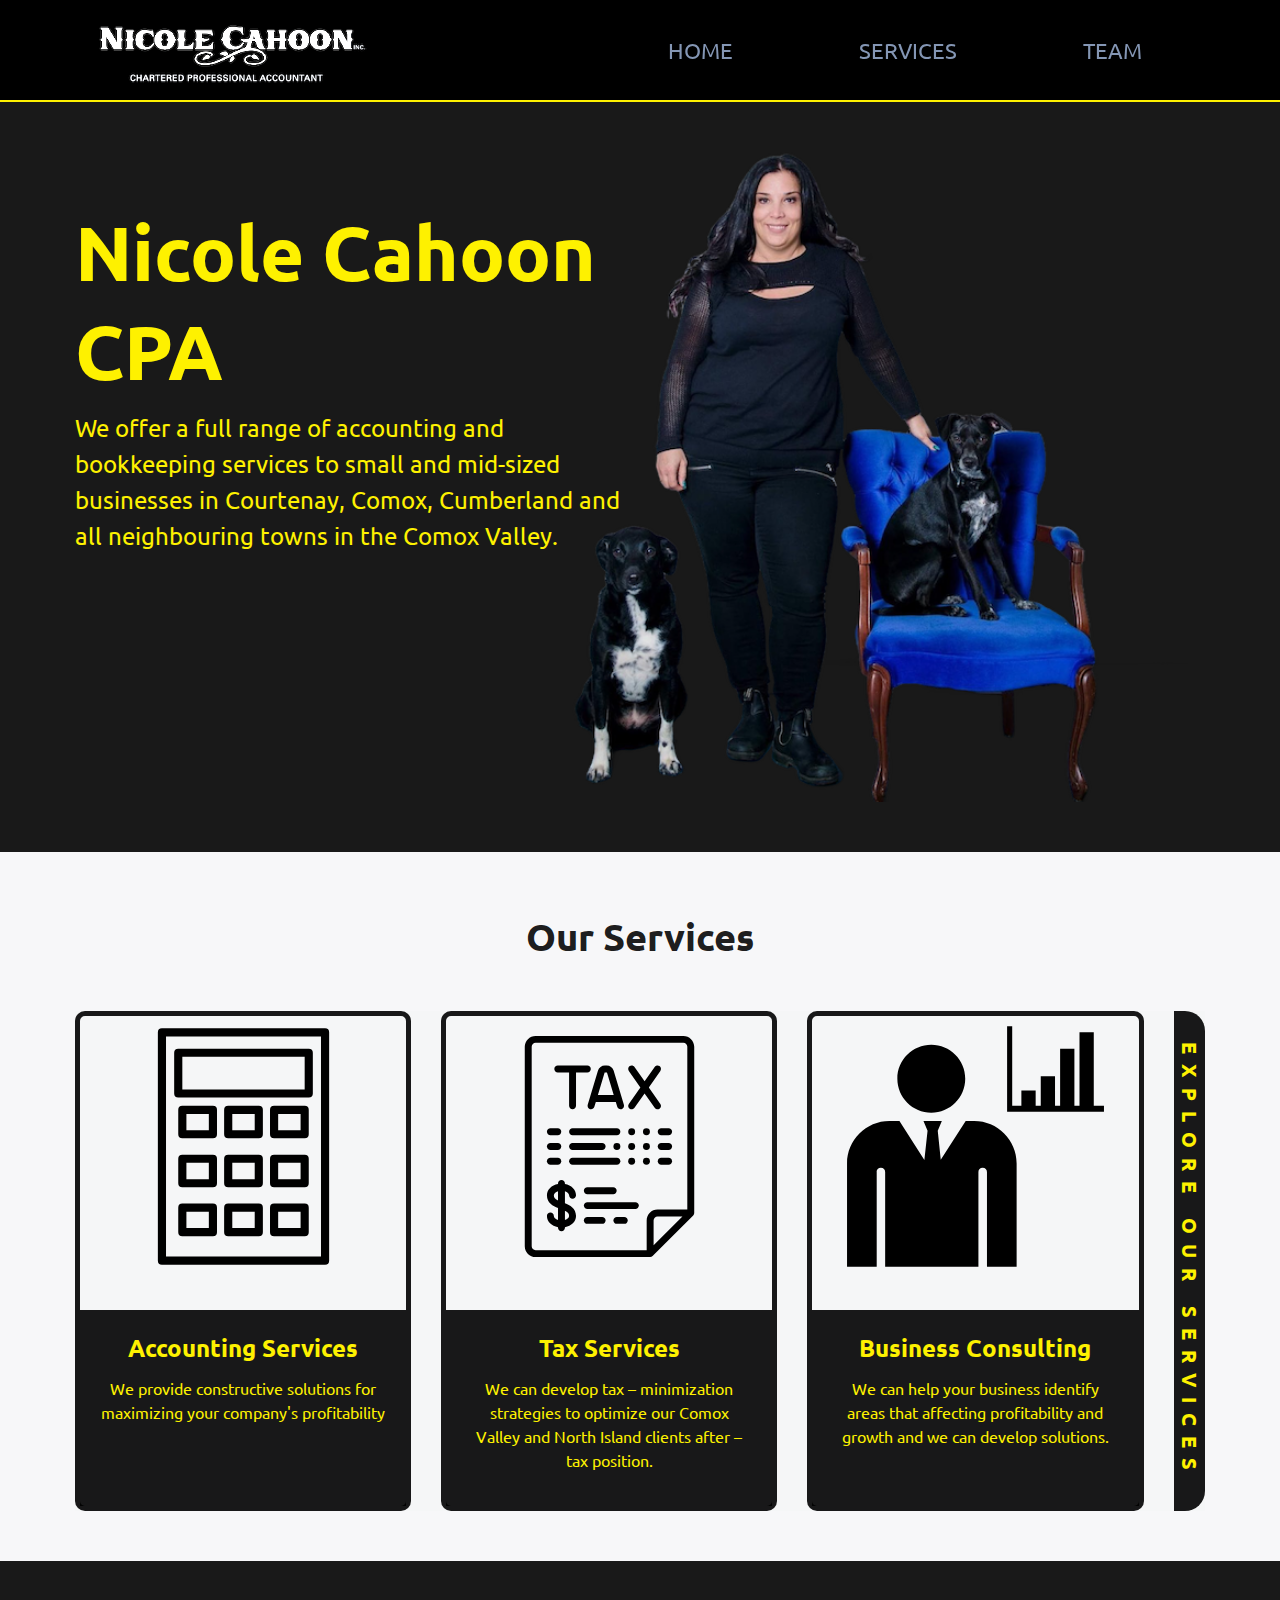
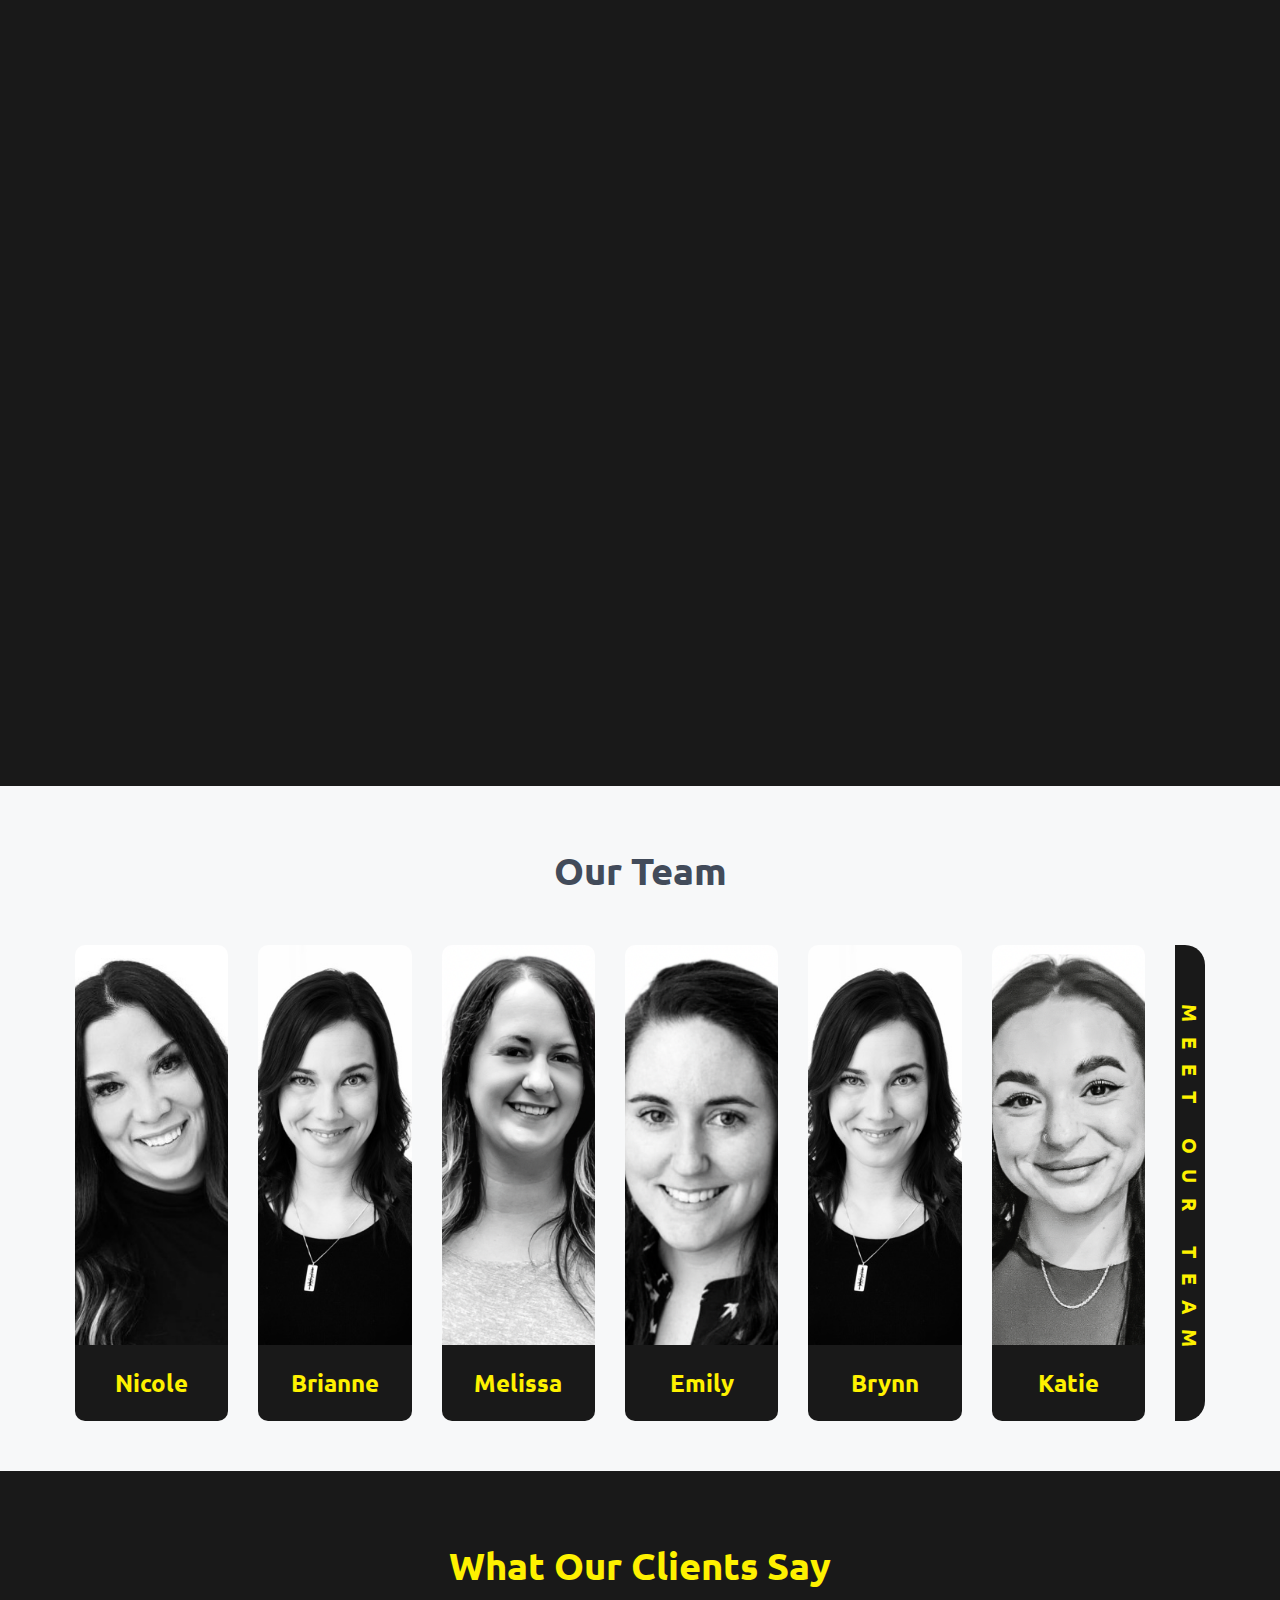
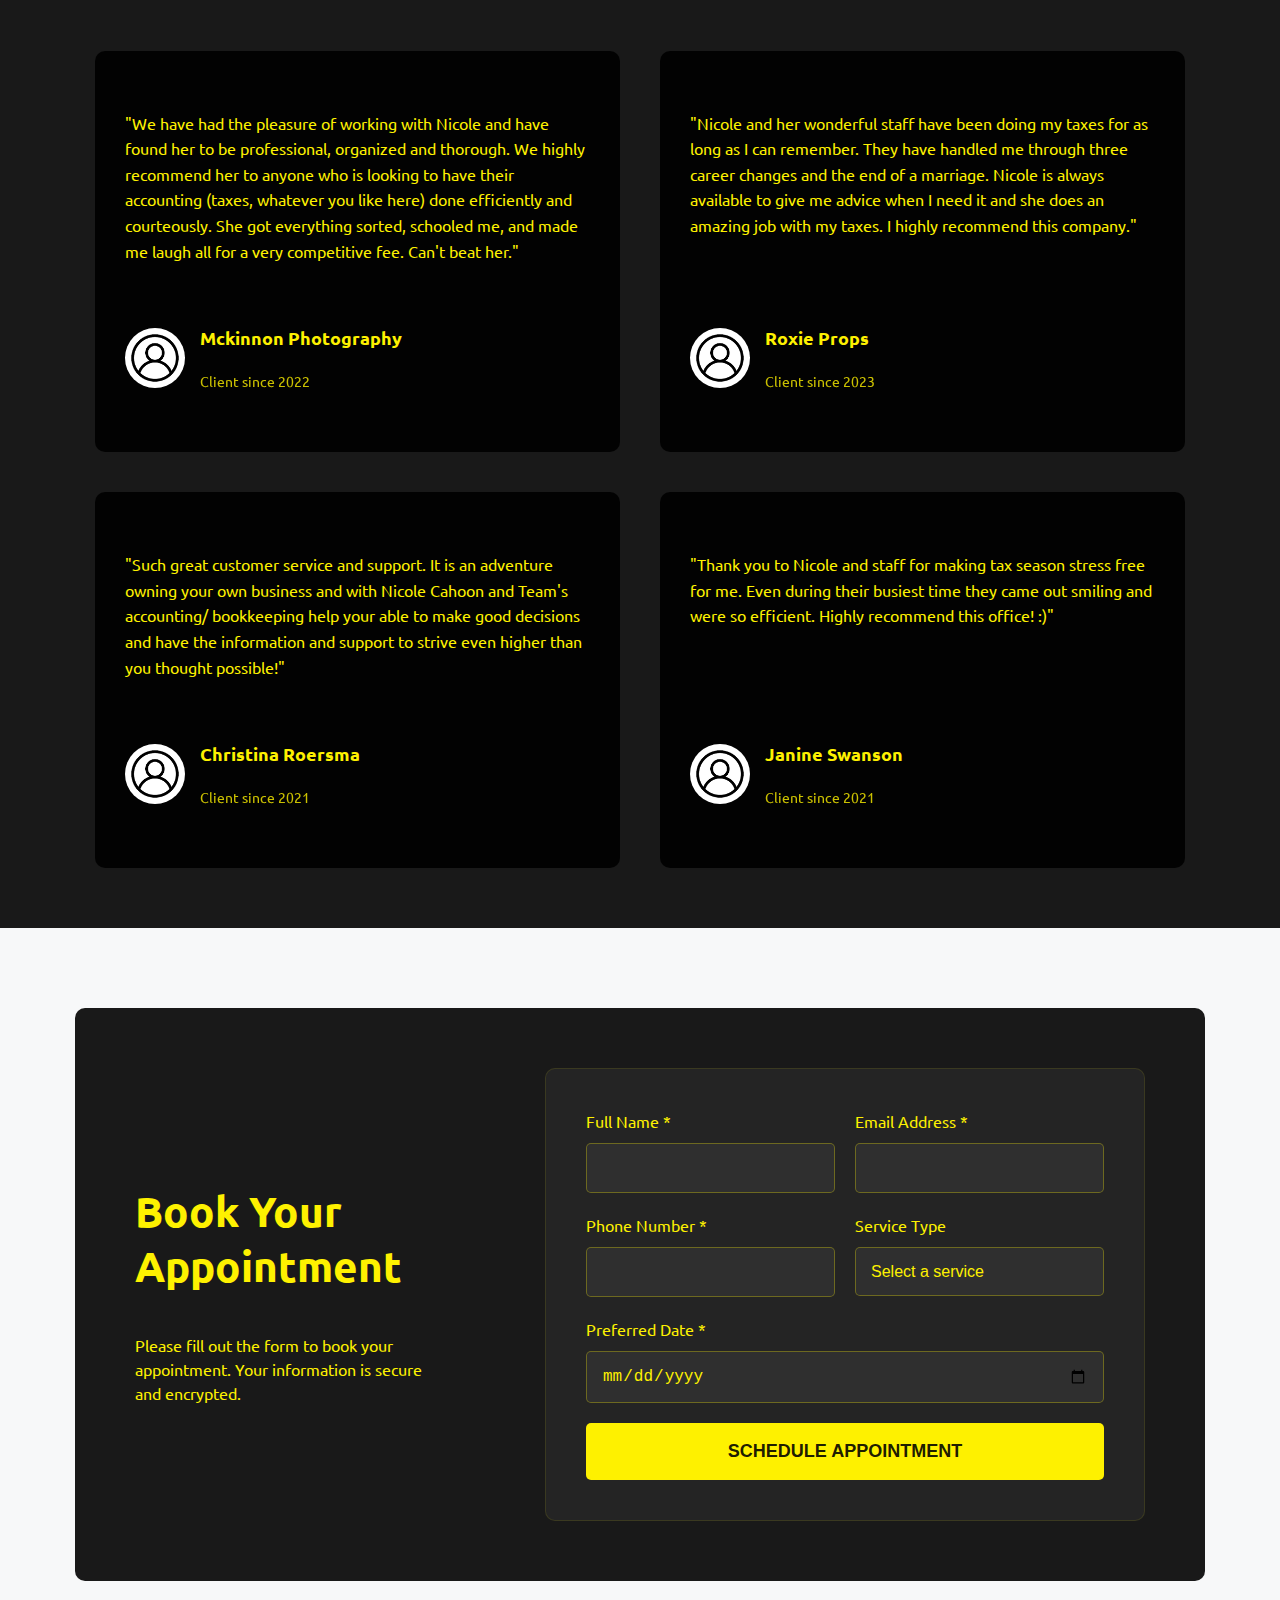
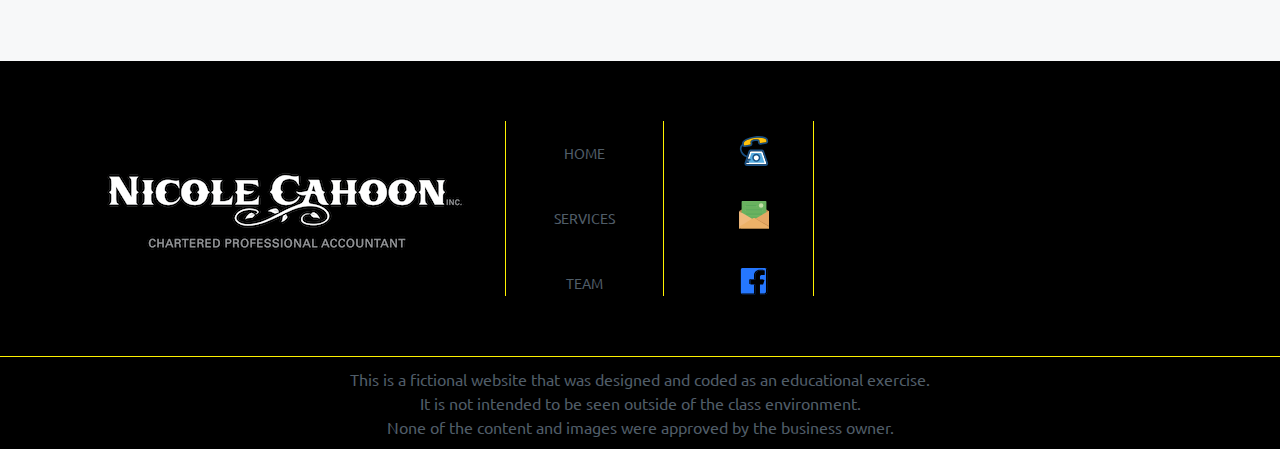
==== commit fd65f36d: "Bugfix for "Meet Our Team" Button" ====
--- a/index.html
+++ b/index.html
@@ -85,7 +85,6 @@
     <section class="team bright-background-transparent">
       <div class="team-container content-width">
         <h2>Our Team</h2>
-        <div class="team-img"></div>
         <div class="team-cards">
           <div class="team-card">
             <img class="team-card__image team-card__image__nicole" src="./images/Nicole-Cahoon-small.jpg"
--- a/style.css
+++ b/style.css
@@ -825,11 +825,13 @@
     display: flex;
     flex-direction: row;
     width: 100%;
+    height: auto;
   }
 
   .team-card {
-    min-height: 50rem;
+    /* min-height: 50rem; */
     transition: transform 0.3s ease;
+    height: 100%;
   }
 
   .team-card:hover {
@@ -861,13 +863,11 @@
     border-radius: 0 2rem 2rem 0;
     width: 10%;
     writing-mode: vertical-rl;
-    text-orientation: mixed;
-    text-align: center;
     letter-spacing: 1.5rem;
     font-size: 2rem;
     margin: 0;
     padding: 0;
-    height: 49%;
+    height: auto;
   }
 
   /*-------- FOOTER ---------*/
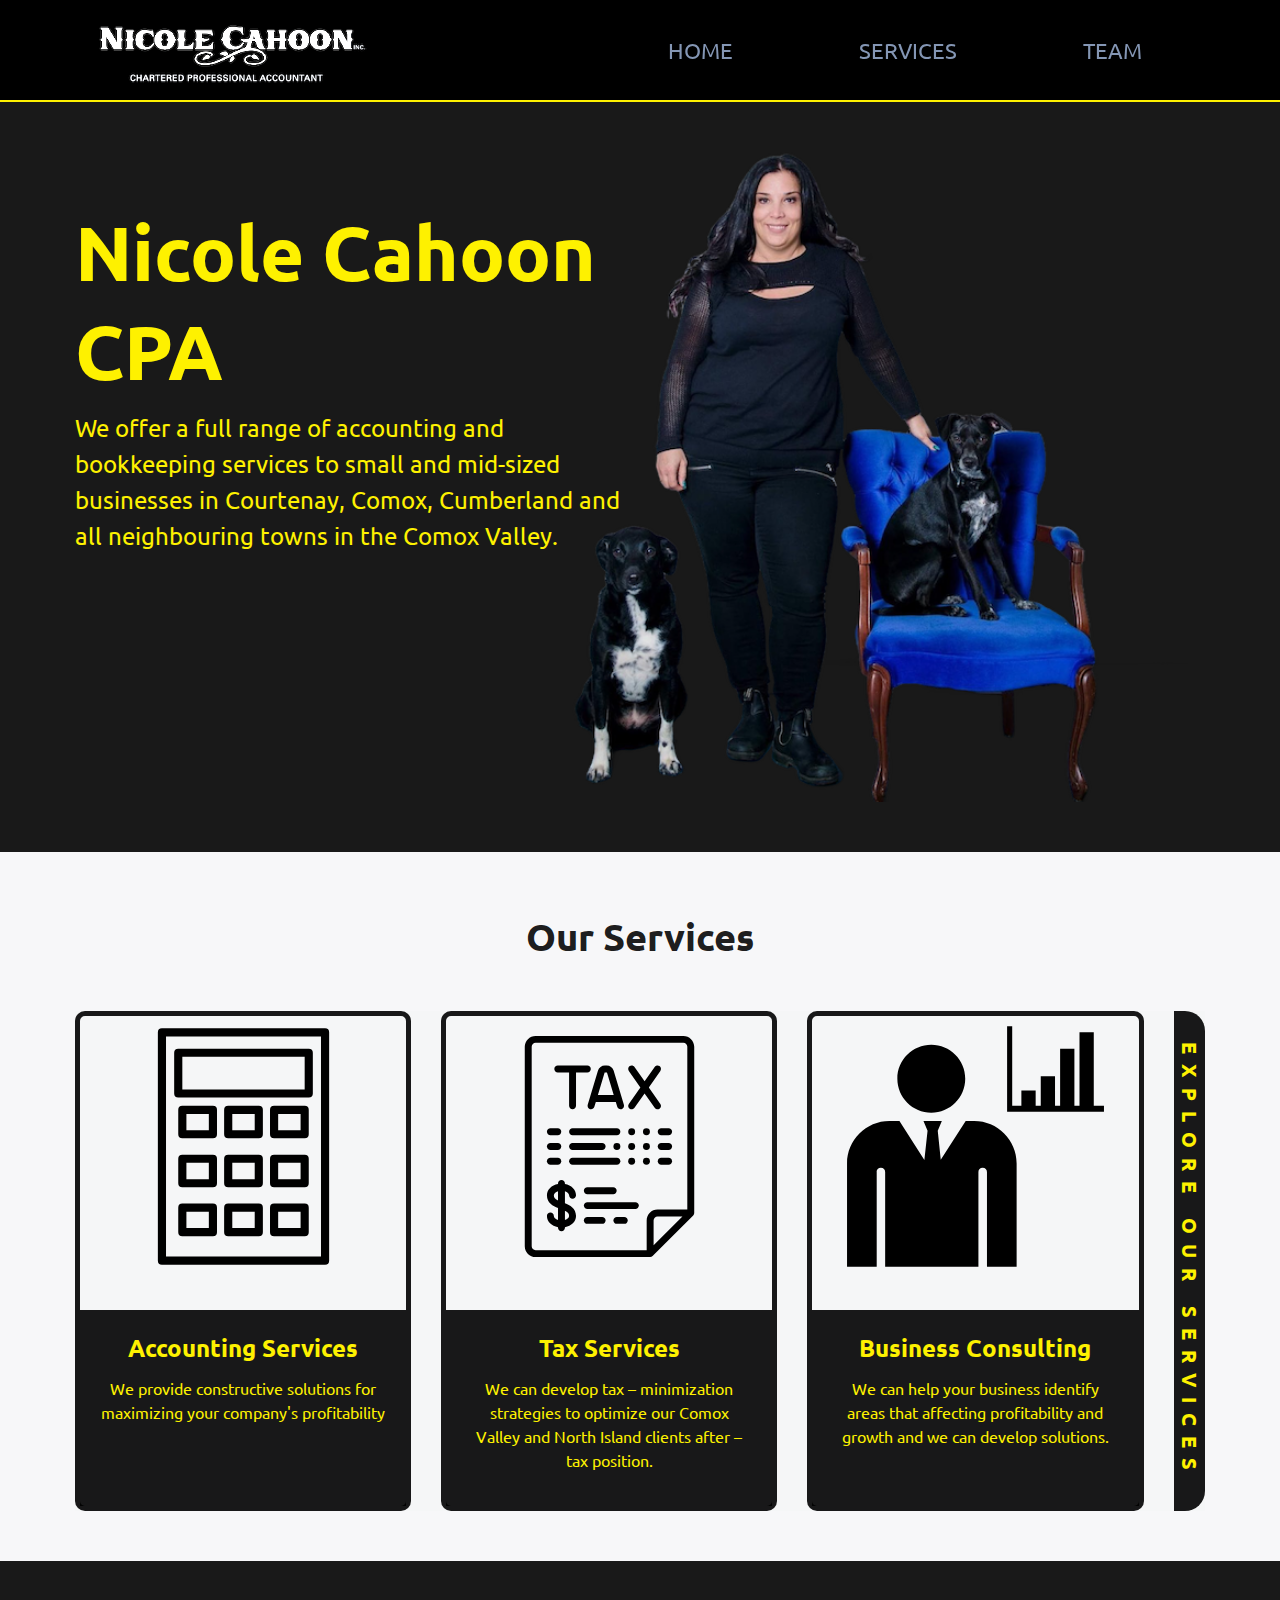
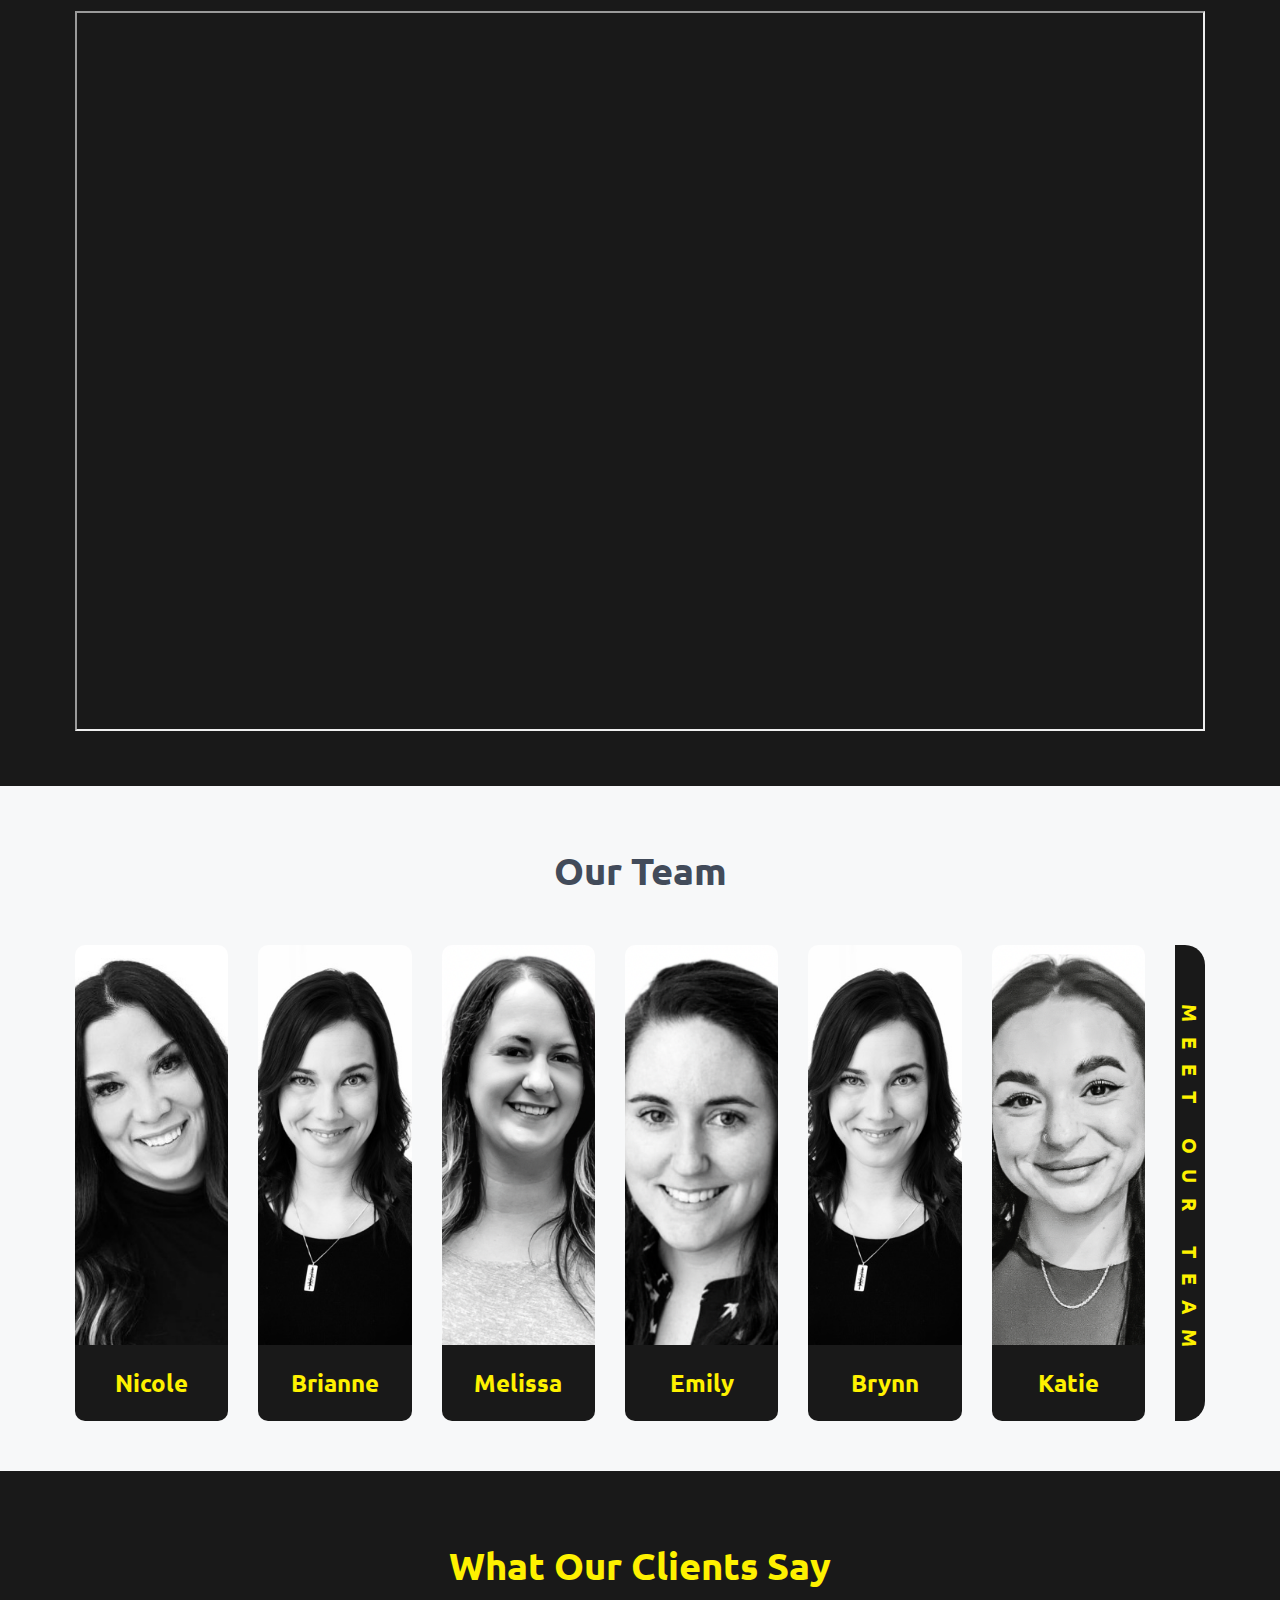
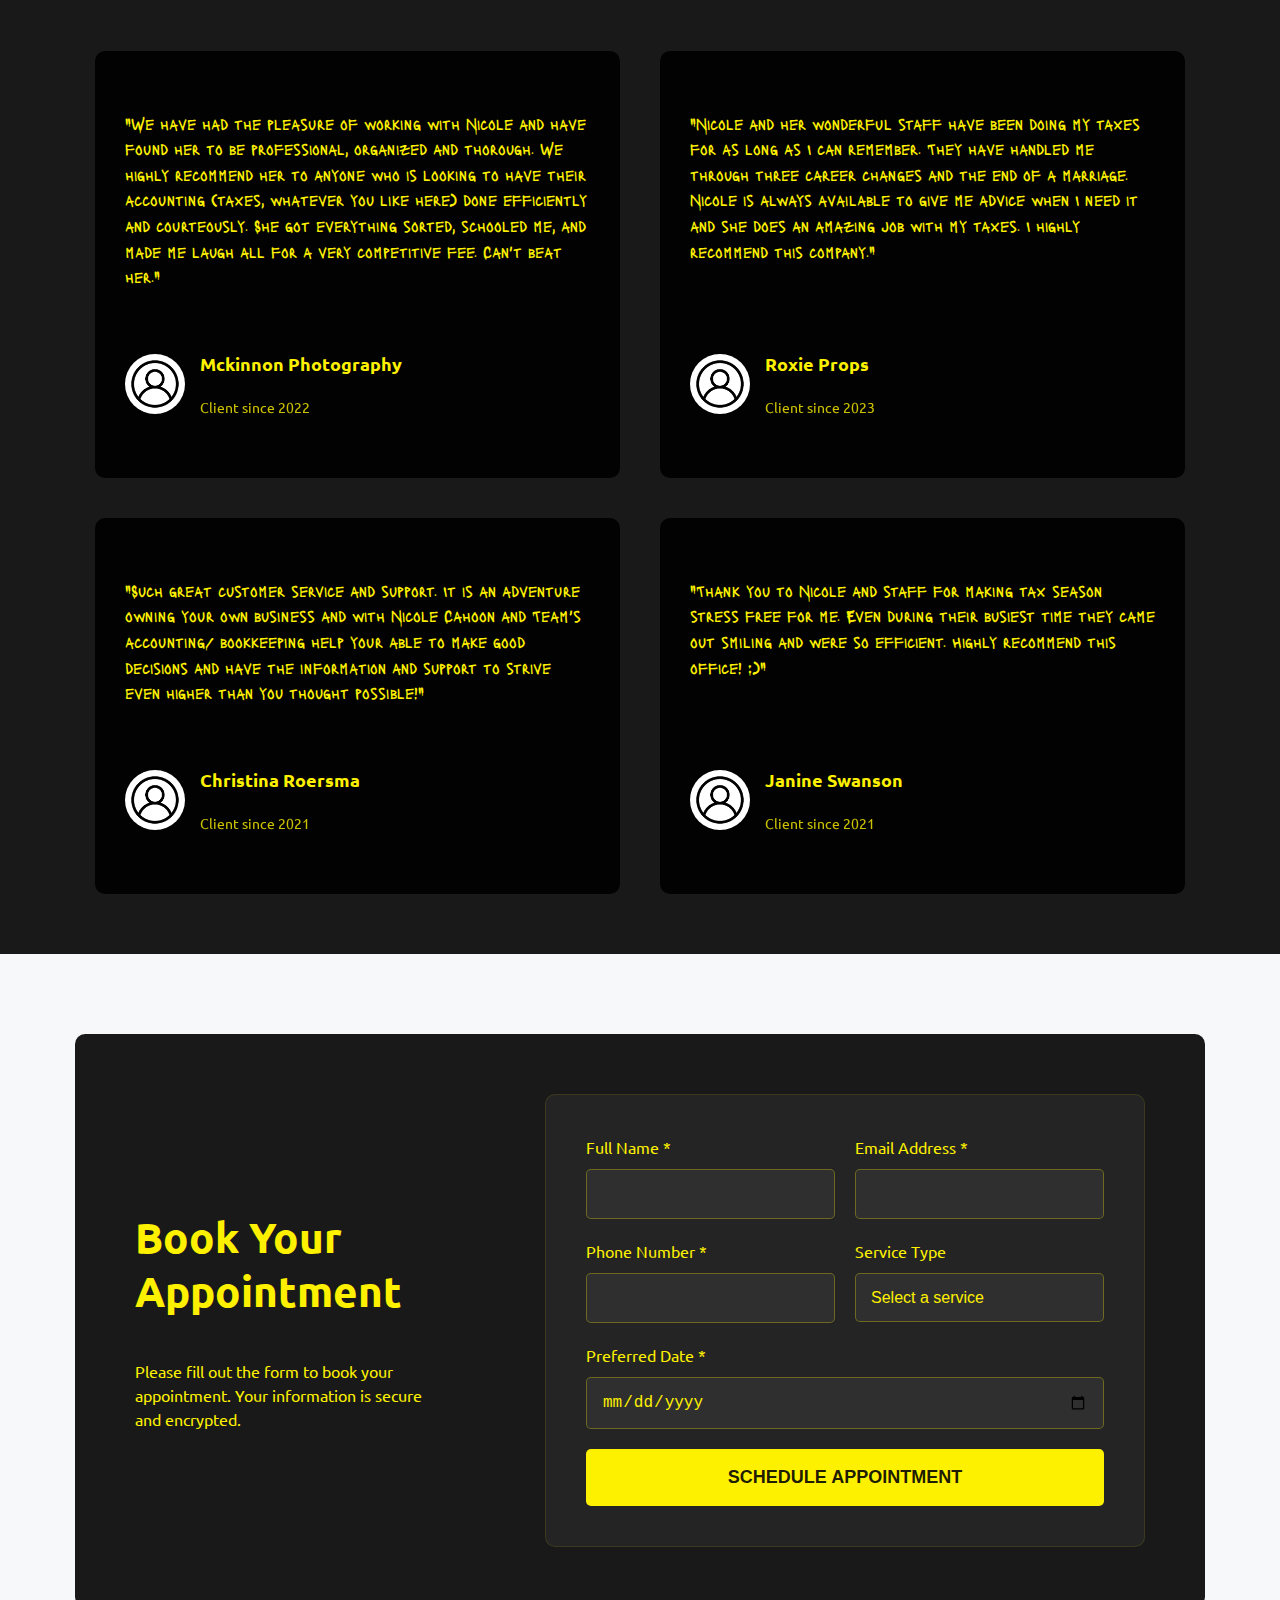
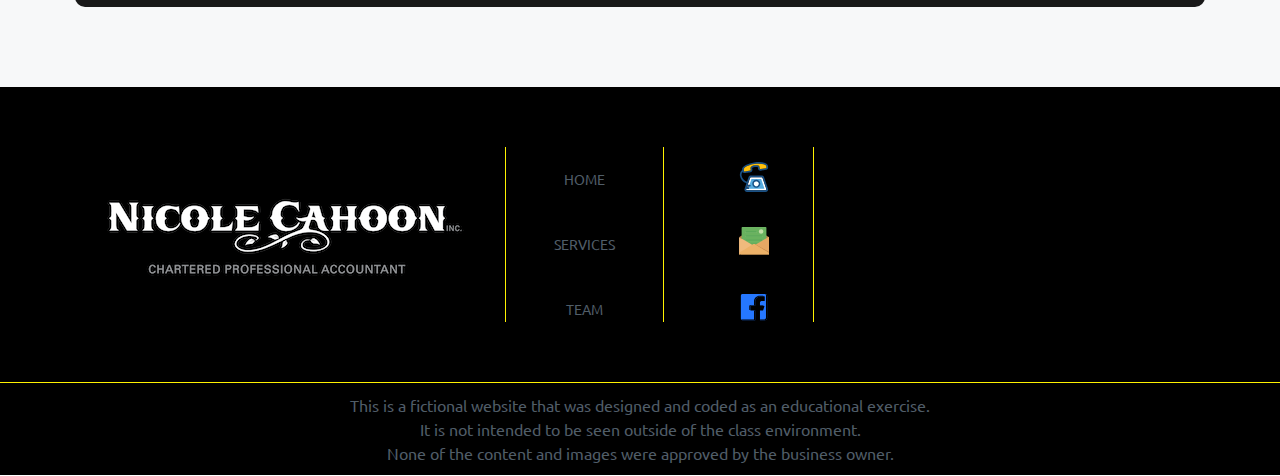
==== commit 9cecb87d: "Bugfix for html-validation, css validation; Add the second font." ====
--- a/index.html
+++ b/index.html
@@ -6,12 +6,10 @@
   <meta name="viewport" content="width=device-width, initial-scale=1.0" />
   <title>Nicole Cahoon CPA</title>
   <link rel="stylesheet" href="style.css" />
-  <link rel="preconnect" href="https://fonts.googleapis.com" />
-  <link rel="preconnect" href="https://fonts.gstatic.com" crossorigin />
-  <link
-    href="https://fonts.googleapis.com/css2?family=Ubuntu:ital,wght@0,300;0,400;0,500;0,700;1,300;1,400;1,500;1,700&display=swap"
-    rel="stylesheet" />
-  <link rel="stylesheet" href="https://cdnjs.cloudflare.com/ajax/libs/font-awesome/4.7.0/css/font-awesome.min.css" />
+  <link rel="preconnect" href="https://fonts.googleapis.com">
+  <link rel="preconnect" href="https://fonts.gstatic.com" crossorigin>
+  <link href="https://fonts.googleapis.com/css2?family=Lacquer&family=Ubuntu:wght@400;700&display=swap"
+    rel="stylesheet">
 </head>
 
 <body>
@@ -19,6 +17,7 @@
     <div class="header-container content-width">
       <img class="header-logo" src="./images/Logo.png" alt="logo" />
       <nav>
+        <!-- Hamburger icon -->
         <a class="toggle" onclick="showNav()"><i class="fa fa-bars" aria-hidden="true"></i></a>
         <ul id="nav-items">
           <li><a href="index.html">Home</a></li>
@@ -71,13 +70,13 @@
           </div>
           <a class="explore-our-services-button" href="services.html">Explore Our Services</a>
         </div>
+      </div>
     </section>
     <section class="video-introduction dark-background-transparent-dark">
       <div class="video-introduction-container content-width">
-        <!-- <h2>Video Introduction</h2> -->
         <iframe class="video-introduction-iframe" width="966" height="543"
           src="https://www.youtube.com/embed/tEJcna0bU1Q"
-          title="NIC Global Leaders of Tomorrow at Nicole Cahoon, CGA Accounting Services" frameborder="0"
+          title="NIC Global Leaders of Tomorrow at Nicole Cahoon, CGA Accounting Services"
           allow="accelerometer; autoplay; clipboard-write; encrypted-media; gyroscope; picture-in-picture; web-share"
           referrerpolicy="strict-origin-when-cross-origin" allowfullscreen></iframe>
       </div>
@@ -125,6 +124,7 @@
           </div>
           <a class="meet-our-team-button" href="team.html">Meet Our Team</a>
         </div>
+      </div>
     </section>
     <section class="testimonials dark-background-transparent-dark">
       <div class="testimonials-container content-width">
@@ -285,6 +285,7 @@
     </div>
   </footer>
   <script>
+    // Hamburger icon
     function showNav() {
       var element = document.getElementById("nav-items");
       element.classList.toggle("show-items");
--- a/style.css
+++ b/style.css
@@ -330,7 +330,8 @@
 }
 
 
-/*-------- VIDEO INTRODUCTION ---------*/
+/*-------- VIDEO ---------*/
+
 .video-introduction-container {
   padding: 5rem 0;
 }
@@ -342,6 +343,7 @@
 }
 
 /*-------- TEAM SECTION ---------*/
+
 .team {
   display: flex;
   flex-direction: column;
@@ -419,29 +421,6 @@
   object-fit: cover;
 }
 
-.team-card__content {
-  padding: 2rem;
-}
-
-.team-card__name {
-  color: #FEF100;
-  font-size: 2.4rem;
-  margin-bottom: 0.5rem;
-}
-
-.team-card__title {
-  color: #FEF100;
-  font-size: 1.6rem;
-  opacity: 0.8;
-  margin-bottom: 1.5rem;
-}
-
-.team-card__description {
-  color: #FEF100;
-  font-size: 1.4rem;
-  line-height: 1.6;
-}
-
 .team-page-team-cards {
   display: grid;
   grid-template-columns: 1fr;
@@ -492,6 +471,9 @@
 }
 
 .testimonial-card__content {
+  font-family: "Lacquer", system-ui;
+  font-weight: 400;
+  font-style: normal;
   font-size: 1.6rem;
   line-height: 1.6;
   margin-bottom: 2rem;
@@ -764,9 +746,7 @@
     width: 50%;
   }
 
-  .main {
-    display: flex;
-  }
+  /* LARGE SERVICES */
 
   .services-cards {
     flex-direction: row;
@@ -821,6 +801,8 @@
     padding: 0;
   }
 
+  /* LARGE TEAM */
+
   .team-cards {
     display: flex;
     flex-direction: row;
@@ -958,6 +940,7 @@
   }
 
   /* LARGE TESTIMONIALS */
+
   .testimonials-cards {
     grid-template-columns: repeat(2, 1fr);
   }
@@ -974,7 +957,7 @@
     transform: translateY(-5px) scale(1.05);
   }
 
-  /*--- CALL-TO-ACTION ---*/
+  /*--- LARGE CALL-TO-ACTION ---*/
 
   .call-to-action {
     padding: 8rem 0;
@@ -1034,6 +1017,8 @@
     min-height: 15rem;
   }
 
+  /* LARGE RESOURCES */
+
   .resources {
     padding: 8rem 0;
   }
